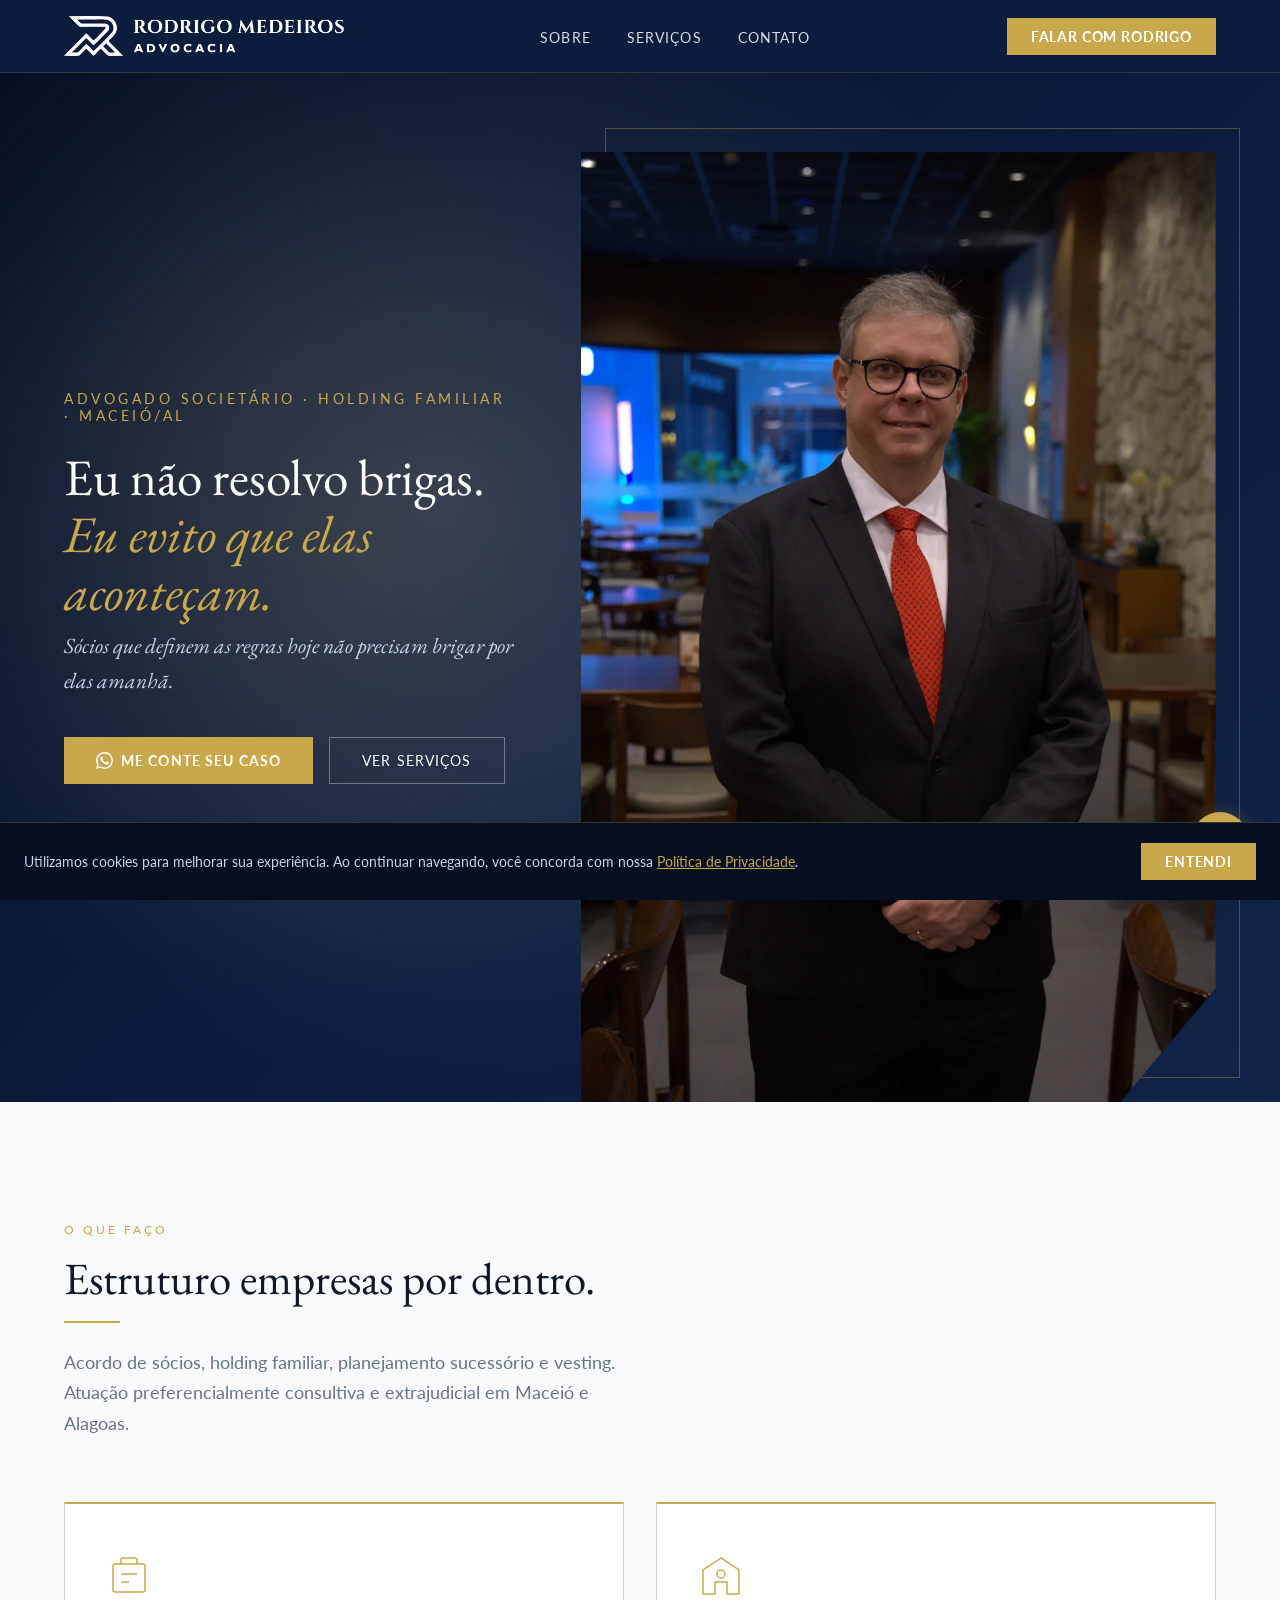
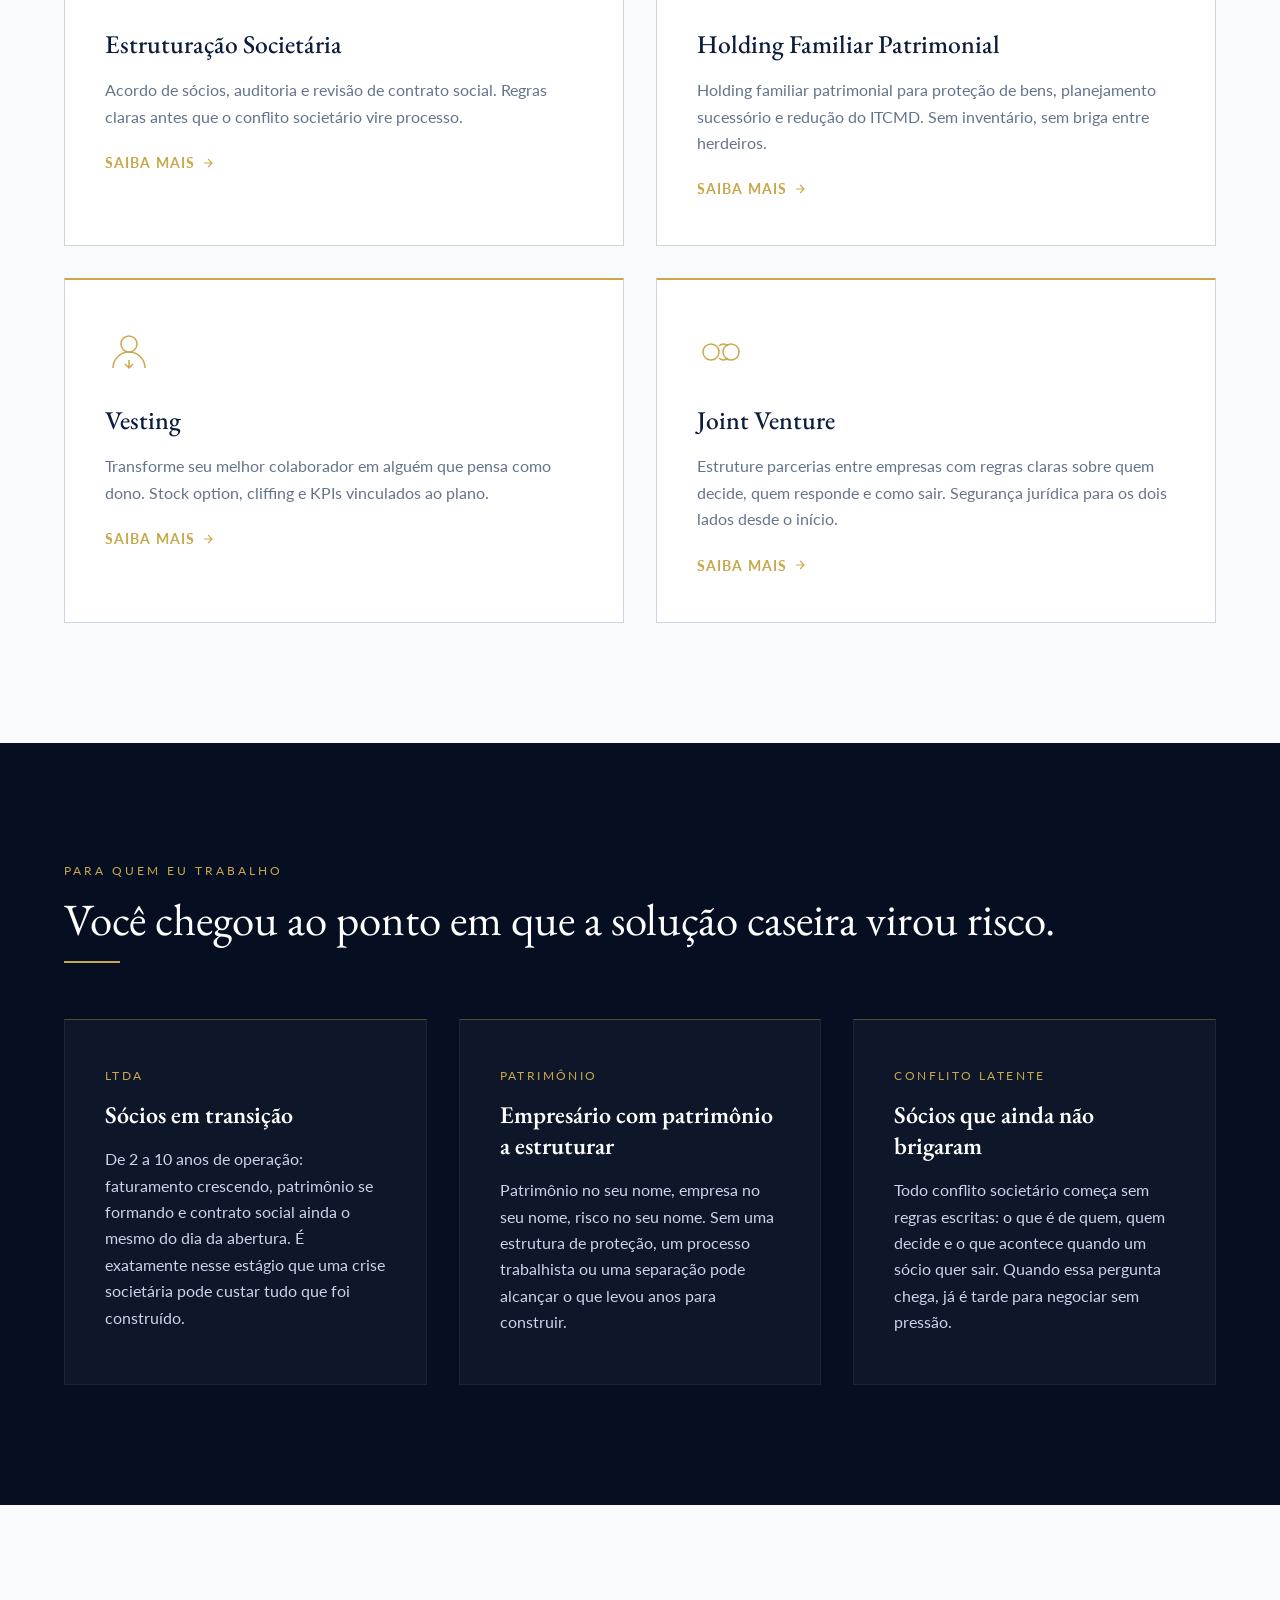
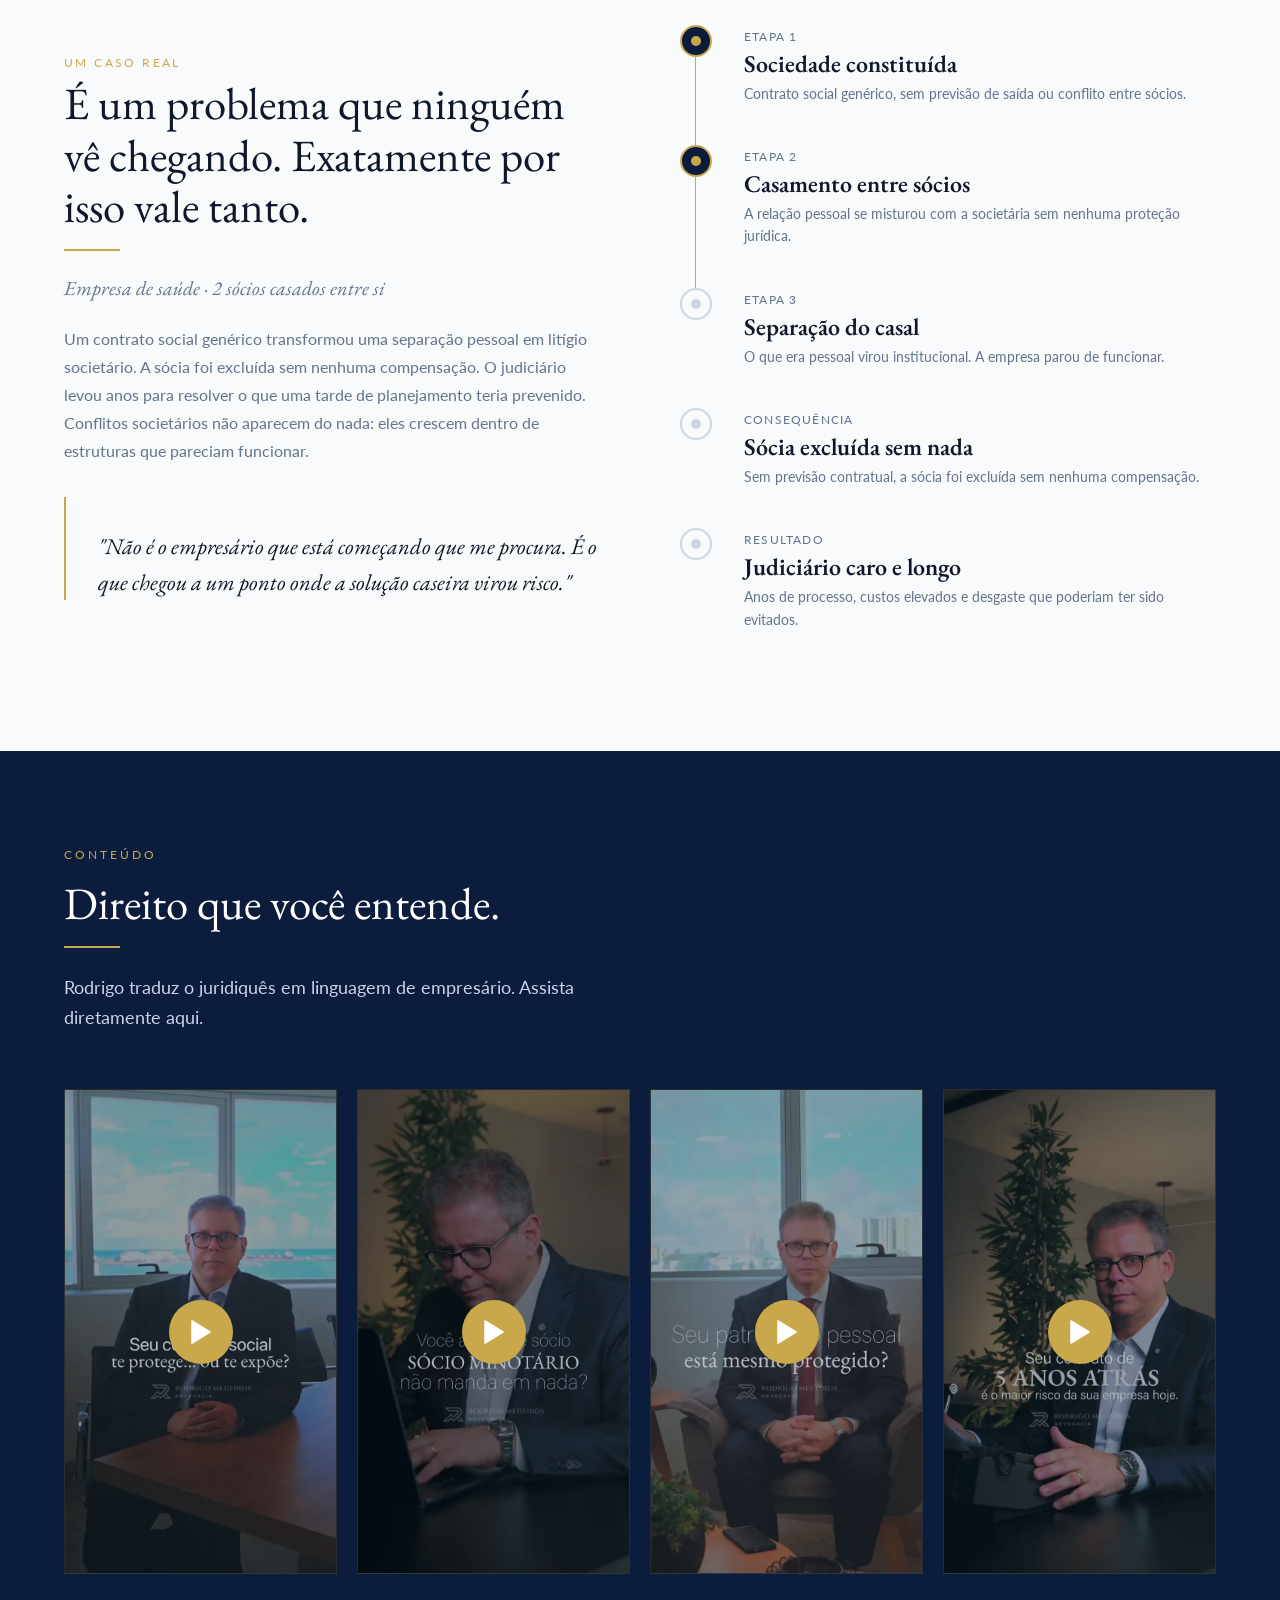
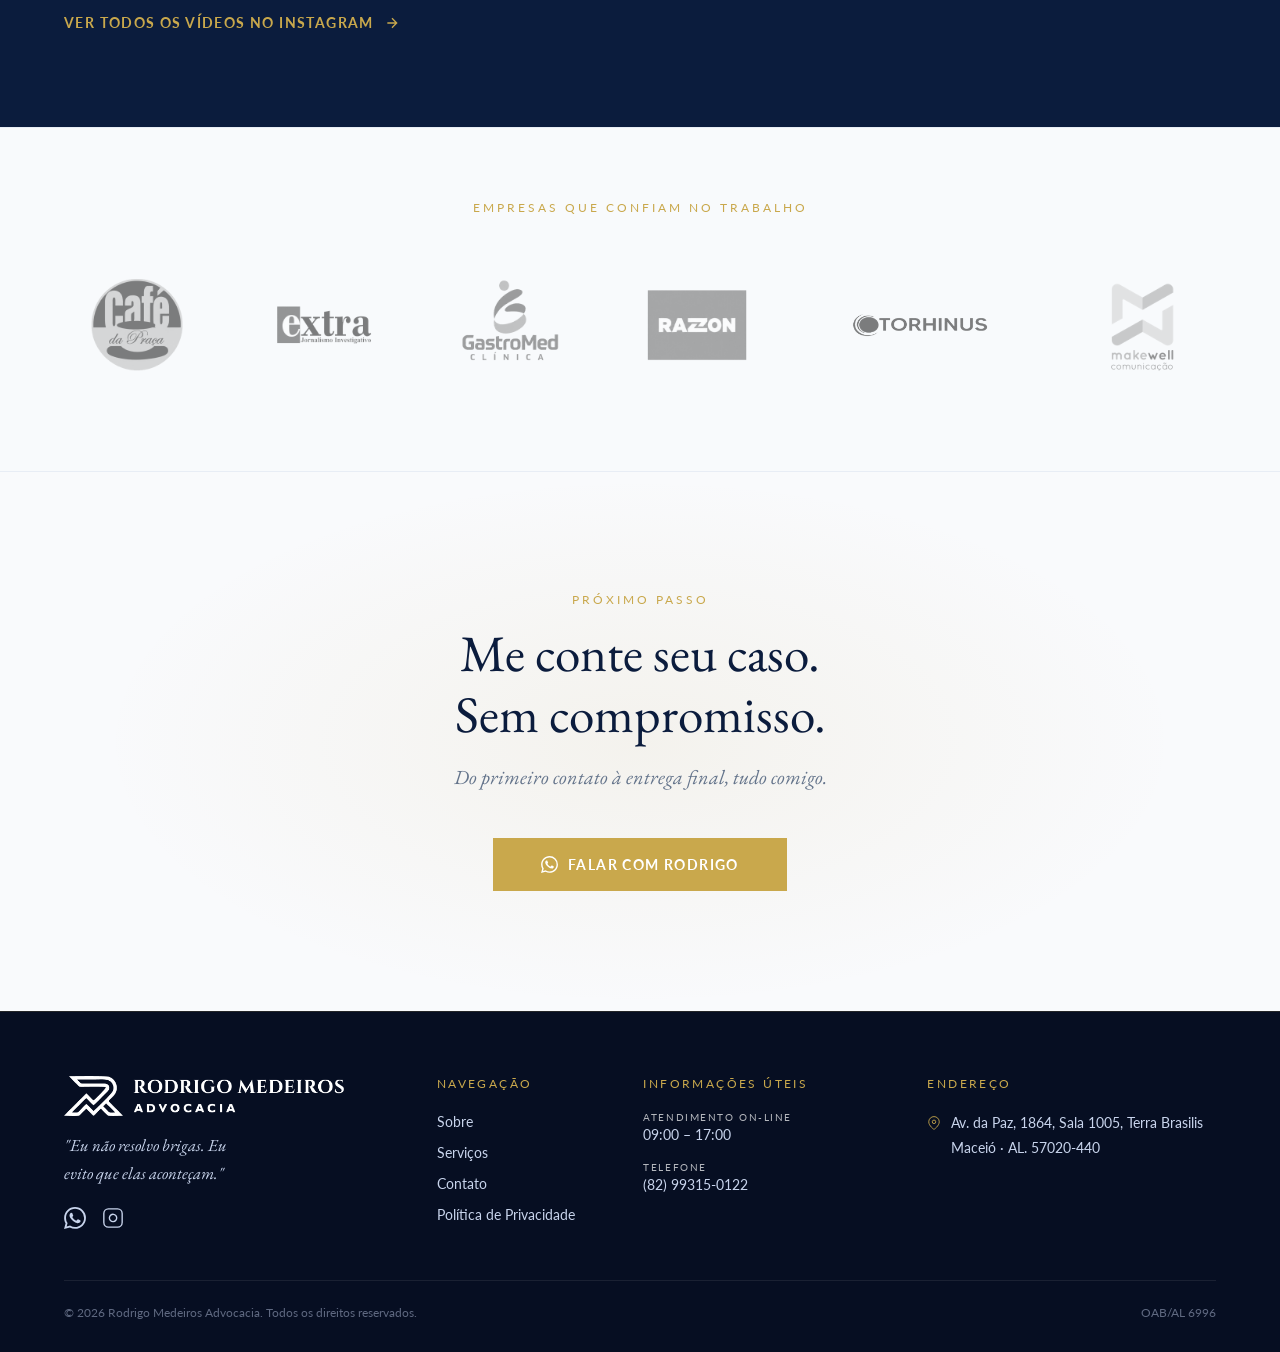
==== index.html @ 79120b99 "Adiciona meta tag de verificação do Google Search Console" ====
<!DOCTYPE html>
<html lang="pt-BR">
<head>
  <meta charset="UTF-8">
  <meta name="viewport" content="width=device-width, initial-scale=1.0">
  <title>Advogado Societário em Maceió/AL | Rodrigo Medeiros Advocacia</title>
  <meta name="description" content="Advogado societário em Maceió/AL. Acordo de sócios, holding familiar, planejamento sucessório e vesting. Consultoria preventiva para empresários em Alagoas.">
  <meta name="robots" content="index, follow">
  <meta name="author" content="Rodrigo Medeiros">
  <meta name="google-site-verification" content="2T8ZJsAFRk5Cs4w8VMLcMFzr03Jj9jlSGX3UqmQpPjI">
  <link rel="canonical" href="https://rmadvocaciaal.com.br/">

  <!-- Open Graph -->
  <meta property="og:type" content="website">
  <meta property="og:url" content="https://rmadvocaciaal.com.br/">
  <meta property="og:title" content="Rodrigo Medeiros Advocacia | Direito Societário e Planejamento Patrimonial">
  <meta property="og:description" content="Consultoria preventiva. Evitar conflito, não resolver conflito. Holding familiar, vesting, auditoria societária. Maceió/AL.">
  <meta property="og:image" content="https://rmadvocaciaal.com.br/assets/imagens/og-rodrigo-medeiros-advocacia.jpg">
  <meta property="og:image:width" content="1200">
  <meta property="og:image:height" content="630">
  <meta name="twitter:card" content="summary_large_image">
  <meta name="twitter:title" content="Advogado Societário em Maceió/AL | Rodrigo Medeiros Advocacia">
  <meta name="twitter:description" content="Advogado societário em Maceió/AL. Acordo de sócios, holding familiar, planejamento sucessório e vesting. Consultoria preventiva para empresários em Alagoas.">
  <meta name="twitter:image" content="https://rmadvocaciaal.com.br/assets/imagens/og-rodrigo-medeiros-advocacia.jpg">

  <!-- Fontes -->
  <link rel="preconnect" href="https://fonts.googleapis.com">
  <link rel="preconnect" href="https://fonts.gstatic.com" crossorigin>
  <link rel="stylesheet" href="https://fonts.googleapis.com/css2?family=EB+Garamond:ital,wght@0,400;0,500;0,600;0,700;1,400;1,500&family=Lato:wght@300;400;700&display=swap">

  <!-- Preload LCP -->
  <link rel="preload" as="image" href="assets/imagens/rodrigo-medeiros-advogado-direito-societario-maceio.webp" fetchpriority="high">

  <!-- Favicon e PWA -->
  <link rel="icon" type="image/png" href="assets/imagens/favicon.png">
  <link rel="apple-touch-icon" href="assets/imagens/apple-touch-icon.png">
  <link rel="manifest" href="manifest.json">
  <meta name="theme-color" content="#0B1C3D">
  <meta name="apple-mobile-web-app-capable" content="yes">

  <!-- CSS -->
  <!-- Google tag (gtag.js) -->
  <script async src="https://www.googletagmanager.com/gtag/js?id=G-XJ2L8GVQXQ"></script>
  <script>
    window.dataLayer = window.dataLayer || [];
    function gtag(){dataLayer.push(arguments);}
    gtag('js', new Date());

    gtag('config', 'G-XJ2L8GVQXQ');
  </script>

  <link rel="stylesheet" href="css/style.css">

  <!-- Schema: VideoObject -->
  <script type="application/ld+json">
  [
    {
      "@context": "https://schema.org",
      "@type": "VideoObject",
      "name": "Seu contrato social te protege ou te expõe?",
      "description": "Rodrigo Medeiros explica como um contrato social mal feito pode deixar sua empresa vulnerável — e como evitar isso com auditoria societária preventiva.",
      "thumbnailUrl": "https://rmadvocaciaal.com.br/assets/videos/contrato-social-protege-ou-expoe-empresa-maceio-thumb.webp",
      "contentUrl": "https://rmadvocaciaal.com.br/assets/videos/contrato-social-protege-ou-expoe-empresa-maceio.mp4",
      "uploadDate": "2025-01-01",
      "author": { "@type": "Person", "name": "Rodrigo Medeiros" }
    },
    {
      "@context": "https://schema.org",
      "@type": "VideoObject",
      "name": "Seu patrimônio pessoal está mesmo protegido?",
      "description": "Como a holding familiar e o planejamento patrimonial separam seus bens pessoais dos riscos do negócio — explicado por Rodrigo Medeiros em Maceió/AL.",
      "thumbnailUrl": "https://rmadvocaciaal.com.br/assets/videos/patrimonio-pessoal-protegido-holding-familiar-maceio-thumb.webp",
      "contentUrl": "https://rmadvocaciaal.com.br/assets/videos/patrimonio-pessoal-protegido-holding-familiar-maceio.mp4",
      "uploadDate": "2025-01-01",
      "author": { "@type": "Person", "name": "Rodrigo Medeiros" }
    },
    {
      "@context": "https://schema.org",
      "@type": "VideoObject",
      "name": "Sócio minoritário não manda em nada?",
      "description": "Rodrigo Medeiros desmistifica os direitos do sócio minoritário e explica quando e como ele pode ter poder de decisão dentro da empresa.",
      "thumbnailUrl": "https://rmadvocaciaal.com.br/assets/videos/socio-minoritario-direitos-poder-decisao-empresa-thumb.webp",
      "contentUrl": "https://rmadvocaciaal.com.br/assets/videos/socio-minoritario-direitos-poder-decisao-empresa.mp4",
      "uploadDate": "2025-01-01",
      "author": { "@type": "Person", "name": "Rodrigo Medeiros" }
    },
    {
      "@context": "https://schema.org",
      "@type": "VideoObject",
      "name": "Seu contrato de 5 anos atrás é o maior risco da sua empresa hoje",
      "description": "Rodrigo Medeiros alerta sobre contratos sociais desatualizados e como um documento de anos atrás pode se tornar a maior vulnerabilidade jurídica da sua empresa.",
      "thumbnailUrl": "https://rmadvocaciaal.com.br/assets/videos/contrato-social-desatualizado-risco-empresa-hoje-thumb.webp",
      "contentUrl": "https://rmadvocaciaal.com.br/assets/videos/contrato-social-desatualizado-risco-empresa-hoje.mp4",
      "uploadDate": "2025-01-01",
      "author": { "@type": "Person", "name": "Rodrigo Medeiros" }
    }
  ]
  </script>

  <!-- Schema.org -->
  <script type="application/ld+json">
  {
    "@context": "https://schema.org",
    "@type": "LegalService",
    "name": "Rodrigo Medeiros Advocacia",
    "description": "Advocacia preventiva em Direito Societário. Estruturação de empresas, Holding Familiar e Vesting em Maceió/AL.",
    "url": "https://rmadvocaciaal.com.br",
    "telephone": "+5582993150122",
    "priceRange": "$$",
    "openingHours": "Mo-Fr 08:00-18:00",
    "areaServed": [
      { "@type": "City", "name": "Maceió" },
      { "@type": "State", "name": "Alagoas" }
    ],
    "address": {
      "@type": "PostalAddress",
      "streetAddress": "Av. da Paz, 1864, Sala 1005",
      "addressLocality": "Maceió",
      "addressRegion": "AL",
      "postalCode": "57020-440",
      "addressCountry": "BR"
    },
    "geo": {
      "@type": "GeoCoordinates",
      "latitude": -9.6658,
      "longitude": -35.7350
    },
    "founder": {
      "@type": "Person",
      "name": "Rodrigo Medeiros",
      "jobTitle": "Advogado Especialista em Direito Societário",
      "hasCredential": {
        "@type": "EducationalOccupationalCredential",
        "credentialCategory": "OAB/AL 6996"
      }
    },
    "sameAs": ["https://www.instagram.com/advogado.rodrigomedeiros/"]
  }
  </script>

  <!-- Schema: FAQPage -->
  <script type="application/ld+json">
  {
    "@context": "https://schema.org",
    "@type": "FAQPage",
    "mainEntity": [
      {
        "@type": "Question",
        "name": "O que é holding familiar e para que serve?",
        "acceptedAnswer": {
          "@type": "Answer",
          "text": "Holding familiar é uma empresa criada para concentrar e proteger o patrimônio da família. Ela separa os bens pessoais dos riscos do negócio, reduz o ITCMD na sucessão e evita brigas de inventário entre herdeiros."
        }
      },
      {
        "@type": "Question",
        "name": "O que é vesting e como funciona?",
        "acceptedAnswer": {
          "@type": "Answer",
          "text": "Vesting é um contrato que permite ao colaborador adquirir cotas da empresa ao longo do tempo, desde que cumpra metas e permaneça por um período mínimo (cliffing). Alinha incentivo financeiro e fidelidade com segurança jurídica para ambos os lados."
        }
      },
      {
        "@type": "Question",
        "name": "Por que meu contrato social precisa de revisão?",
        "acceptedAnswer": {
          "@type": "Answer",
          "text": "Um contrato social desatualizado não prevê regras para situações como saída de sócio, divisão de lucros ou tomada de decisão em crises. Sem essas regras escritas, qualquer conflito pode virar litígio judicial. A auditoria societária identifica essas vulnerabilidades antes que elas causem prejuízo."
        }
      },
      {
        "@type": "Question",
        "name": "Rodrigo Medeiros atende fora de Maceió?",
        "acceptedAnswer": {
          "@type": "Answer",
          "text": "Sim. Embora o escritório esteja localizado em Maceió/AL, o atendimento pode ser feito de forma remota para clientes de todo o estado de Alagoas e demais estados do Brasil."
        }
      }
    ]
  }
  </script>
</head>
<body>

  <a class="skip-link" href="#main-content">Ir para o conteúdo</a>

  <!-- NAV -->
  <nav class="nav" id="nav" role="navigation" aria-label="Navegação principal">
    <div class="container">
      <div class="nav__inner">
        <a href="/" class="nav__logo" aria-label="Rodrigo Medeiros Advocacia — página inicial">
          <img src="assets/imagens/logo-rodrigo-medeiros-advocacia.png" alt="Logo Rodrigo Medeiros Advocacia" width="160" height="40">
        </a>
        <ul class="nav__links" id="nav-links" role="list">
          <li><a href="/sobre/">Sobre</a></li>
          <li><a href="/servicos/">Serviços</a></li>
          <li><a href="/contato/">Contato</a></li>
        </ul>
        <a href="/contato/" class="nav__cta">Falar com Rodrigo</a>
        <button class="nav__toggle" id="nav-toggle" aria-label="Abrir menu" aria-expanded="false" aria-controls="nav-links">
          <span></span><span></span><span></span>
        </button>
      </div>
    </div>
  </nav>

  <!-- HERO -->
  <section class="hero" aria-label="Apresentação">
    <div class="container">
      <div class="hero__inner">
        <div class="hero__content fade-in">
          <p class="hero__eyebrow">Advogado Societário · Holding Familiar · Maceió/AL</p>
          <h1 class="hero__heading">
            Eu não resolvo brigas.<br>
            <em>Eu evito que elas aconteçam.</em>
          </h1>
          <p class="hero__sub">Sócios que definem as regras hoje não precisam brigar por elas amanhã.</p>
          <div class="hero__actions">
            <a href="https://wa.me/5582993150122?text=Ol%C3%A1%2C%20Rodrigo!%20Vi%20seu%20site%20e%20quero%20marcar%20uma%20conversa." class="btn-primary" target="_blank" rel="noopener noreferrer">
              <svg width="17" height="17" viewBox="0 0 24 24" fill="currentColor" aria-hidden="true"><path d="M17.472 14.382c-.297-.149-1.758-.867-2.03-.967-.273-.099-.471-.148-.67.15-.197.297-.767.966-.94 1.164-.173.199-.347.223-.644.075-.297-.15-1.255-.463-2.39-1.475-.883-.788-1.48-1.761-1.653-2.059-.173-.297-.018-.458.13-.606.134-.133.298-.347.446-.52.149-.174.198-.298.298-.497.099-.198.05-.371-.025-.52-.075-.149-.669-1.612-.916-2.207-.242-.579-.487-.5-.669-.51-.173-.008-.371-.01-.57-.01-.198 0-.52.074-.792.372-.272.297-1.04 1.016-1.04 2.479 0 1.462 1.065 2.875 1.213 3.074.149.198 2.096 3.2 5.077 4.487.709.306 1.262.489 1.694.625.712.227 1.36.195 1.871.118.571-.085 1.758-.719 2.006-1.413.248-.694.248-1.289.173-1.413-.074-.124-.272-.198-.57-.347m-5.421 7.403h-.004a9.87 9.87 0 0 1-5.031-1.378l-.361-.214-3.741.982.998-3.648-.235-.374a9.86 9.86 0 0 1-1.51-5.26c.001-5.45 4.436-9.884 9.888-9.884 2.64 0 5.122 1.03 6.988 2.898a9.825 9.825 0 0 1 2.893 6.994c-.003 5.45-4.437 9.884-9.885 9.884m8.413-18.297A11.815 11.815 0 0 0 12.05 0C5.495 0 .16 5.335.157 11.892c0 2.096.547 4.142 1.588 5.945L.057 24l6.305-1.654a11.882 11.882 0 0 0 5.683 1.448h.005c6.554 0 11.89-5.335 11.893-11.893a11.821 11.821 0 0 0-3.48-8.413Z"/></svg>
              Me conte seu caso
            </a>
            <a href="/servicos/" class="btn-outline">Ver serviços</a>
          </div>
        </div>
        <div class="hero__visual" aria-hidden="true">
          <div class="hero__photo-wrap">
            <img
              class="hero__photo"
              src="assets/imagens/rodrigo-medeiros-advogado-direito-societario-maceio.webp"
              alt="Rodrigo Medeiros, advogado especialista em Direito Societário em Maceió"
              width="460" height="613"
              loading="eager" fetchpriority="high"
            >
          </div>
        </div>
      </div>
    </div>
  </section>

  <!-- SERVIÇOS -->
  <section class="services" id="servicos" aria-labelledby="services-heading">
    <div class="container">
      <div class="services__header fade-in">
        <p class="section-eyebrow">O que faço</p>
        <h2 class="section-heading" id="services-heading">Estruturo empresas por dentro.</h2>
        <div class="divider-gold"></div>
        <p style="color: var(--texto-suave); font-size: 1.125rem; max-width: 560px; line-height: 1.7;">
          Acordo de sócios, holding familiar, planejamento sucessório e vesting.<br>
          Atuação preferencialmente consultiva e extrajudicial em Maceió e Alagoas.
        </p>
      </div>
      <div class="services__grid">

        <article class="service-card fade-in">
          <svg class="service-card__icon" viewBox="0 0 48 48" fill="none" stroke="currentColor" stroke-width="1.5" aria-hidden="true">
            <rect x="8" y="12" width="32" height="28" rx="2"/>
            <path d="M16 12V8a2 2 0 0 1 2-2h12a2 2 0 0 1 2 2v4"/>
            <line x1="16" y1="22" x2="32" y2="22"/>
            <line x1="16" y1="30" x2="24" y2="30"/>
          </svg>
          <h3 class="service-card__title">Estruturação Societária</h3>
          <p class="service-card__text">Acordo de sócios, auditoria e revisão de contrato social. Regras claras antes que o conflito societário vire processo.</p>
          <a href="servicos.html#societaria" class="service-card__link">
            Saiba mais
            <svg width="14" height="14" viewBox="0 0 24 24" fill="none" stroke="currentColor" stroke-width="2" aria-hidden="true"><path d="M5 12h14M12 5l7 7-7 7"/></svg>
          </a>
        </article>

        <article class="service-card fade-in">
          <svg class="service-card__icon" viewBox="0 0 48 48" fill="none" stroke="currentColor" stroke-width="1.5" aria-hidden="true">
            <path d="M24 6L6 18v24h12V30h12v12h12V18L24 6z"/>
            <circle cx="24" cy="22" r="4"/>
          </svg>
          <h3 class="service-card__title">Holding Familiar Patrimonial</h3>
          <p class="service-card__text">Holding familiar patrimonial para proteção de bens, planejamento sucessório e redução do ITCMD. Sem inventário, sem briga entre herdeiros.</p>
          <a href="servicos.html#holding" class="service-card__link">
            Saiba mais
            <svg width="14" height="14" viewBox="0 0 24 24" fill="none" stroke="currentColor" stroke-width="2" aria-hidden="true"><path d="M5 12h14M12 5l7 7-7 7"/></svg>
          </a>
        </article>

        <article class="service-card fade-in">
          <svg class="service-card__icon" viewBox="0 0 48 48" fill="none" stroke="currentColor" stroke-width="1.5" aria-hidden="true">
            <circle cx="24" cy="16" r="8"/>
            <path d="M8 40c0-8.837 7.163-16 16-16s16 7.163 16 16"/>
            <path d="M24 32v8M20 36l4 4 4-4"/>
          </svg>
          <h3 class="service-card__title">Vesting</h3>
          <p class="service-card__text">Transforme seu melhor colaborador em alguém que pensa como dono. Stock option, cliffing e KPIs vinculados ao plano.</p>
          <a href="servicos.html#vesting" class="service-card__link">
            Saiba mais
            <svg width="14" height="14" viewBox="0 0 24 24" fill="none" stroke="currentColor" stroke-width="2" aria-hidden="true"><path d="M5 12h14M12 5l7 7-7 7"/></svg>
          </a>
        </article>

        <article class="service-card fade-in">
          <svg class="service-card__icon" viewBox="0 0 48 48" fill="none" stroke="currentColor" stroke-width="1.5" aria-hidden="true">
            <circle cx="14" cy="24" r="8"/>
            <circle cx="34" cy="24" r="8"/>
            <path d="M22 18c1.2-1.2 2.8-2 4.5-2s3.3.8 4.5 2M22 30c1.2 1.2 2.8 2 4.5 2s3.3-.8 4.5-2"/>
          </svg>
          <h3 class="service-card__title">Joint Venture</h3>
          <p class="service-card__text">Estruture parcerias entre empresas com regras claras sobre quem decide, quem responde e como sair. Segurança jurídica para os dois lados desde o início.</p>
          <a href="servicos.html#jointventure" class="service-card__link">
            Saiba mais
            <svg width="14" height="14" viewBox="0 0 24 24" fill="none" stroke="currentColor" stroke-width="2" aria-hidden="true"><path d="M5 12h14M12 5l7 7-7 7"/></svg>
          </a>
        </article>

      </div>
    </div>
  </section>

  <!-- PARA QUEM -->
  <section class="audience" aria-labelledby="audience-heading">
    <div class="container">
      <p class="section-eyebrow fade-in">Para quem eu trabalho</p>
      <h2 class="section-heading fade-in" id="audience-heading">Você chegou ao ponto em que a solução caseira virou risco.</h2>
      <div class="divider-gold fade-in"></div>
      <div class="audience__grid">

        <div class="audience-card fade-in">
          <p class="audience-card__label">Ltda</p>
          <h3 class="audience-card__title">Sócios em transição</h3>
          <p class="audience-card__text">De 2 a 10 anos de operação: faturamento crescendo, patrimônio se formando e contrato social ainda o mesmo do dia da abertura. É exatamente nesse estágio que uma crise societária pode custar tudo que foi construído.</p>
        </div>

        <div class="audience-card fade-in">
          <p class="audience-card__label">Patrimônio</p>
          <h3 class="audience-card__title">Empresário com patrimônio a estruturar</h3>
          <p class="audience-card__text">Patrimônio no seu nome, empresa no seu nome, risco no seu nome. Sem uma estrutura de proteção, um processo trabalhista ou uma separação pode alcançar o que levou anos para construir.</p>
        </div>

        <div class="audience-card fade-in">
          <p class="audience-card__label">Conflito latente</p>
          <h3 class="audience-card__title">Sócios que ainda não brigaram</h3>
          <p class="audience-card__text">Todo conflito societário começa sem regras escritas: o que é de quem, quem decide e o que acontece quando um sócio quer sair. Quando essa pergunta chega, já é tarde para negociar sem pressão.</p>
        </div>

      </div>
    </div>
  </section>

  <!-- CASO REAL -->
  <section class="case" aria-labelledby="case-heading">
    <div class="container">
      <div class="case__inner">
        <div class="case__text-col fade-in">
          <p class="case__label">Um caso real</p>
          <h2 class="section-heading" id="case-heading">É um problema que ninguém vê chegando. Exatamente por isso vale tanto.</h2>
          <div class="divider-gold"></div>
          <p class="case__context">Empresa de saúde · 2 sócios casados entre si</p>
          <p class="case__text">Um contrato social genérico transformou uma separação pessoal em litígio societário. A sócia foi excluída sem nenhuma compensação. O judiciário levou anos para resolver o que uma tarde de planejamento teria prevenido. Conflitos societários não aparecem do nada: eles crescem dentro de estruturas que pareciam funcionar.</p>
          <div class="case__quote">
            <p>"Não é o empresário que está começando que me procura. É o que chegou a um ponto onde a solução caseira virou risco."</p>
          </div>
        </div>

        <div class="timeline fade-in" aria-label="Linha do tempo do caso">
          <div class="timeline__item">
            <div class="timeline__dot"><div class="timeline__dot-inner"></div></div>
            <div class="timeline__content">
              <p class="timeline__step">Etapa 1</p>
              <h3 class="timeline__title">Sociedade constituída</h3>
              <p class="timeline__desc">Contrato social genérico, sem previsão de saída ou conflito entre sócios.</p>
            </div>
          </div>
          <div class="timeline__item">
            <div class="timeline__dot"><div class="timeline__dot-inner"></div></div>
            <div class="timeline__content">
              <p class="timeline__step">Etapa 2</p>
              <h3 class="timeline__title">Casamento entre sócios</h3>
              <p class="timeline__desc">A relação pessoal se misturou com a societária sem nenhuma proteção jurídica.</p>
            </div>
          </div>
          <div class="timeline__item">
            <div class="timeline__dot"><div class="timeline__dot-inner"></div></div>
            <div class="timeline__content">
              <p class="timeline__step">Etapa 3</p>
              <h3 class="timeline__title">Separação do casal</h3>
              <p class="timeline__desc">O que era pessoal virou institucional. A empresa parou de funcionar.</p>
            </div>
          </div>
          <div class="timeline__item danger">
            <div class="timeline__dot"><div class="timeline__dot-inner"></div></div>
            <div class="timeline__content">
              <p class="timeline__step">Consequência</p>
              <h3 class="timeline__title">Sócia excluída sem nada</h3>
              <p class="timeline__desc">Sem previsão contratual, a sócia foi excluída sem nenhuma compensação.</p>
            </div>
          </div>
          <div class="timeline__item danger">
            <div class="timeline__dot"><div class="timeline__dot-inner"></div></div>
            <div class="timeline__content">
              <p class="timeline__step">Resultado</p>
              <h3 class="timeline__title">Judiciário caro e longo</h3>
              <p class="timeline__desc">Anos de processo, custos elevados e desgaste que poderiam ter sido evitados.</p>
            </div>
          </div>
        </div>

      </div>
    </div>
  </section>

  <!-- VÍDEOS INSTAGRAM -->
  <section class="videos" aria-labelledby="videos-heading">
    <div class="container">
      <div class="videos__header fade-in">
        <p class="section-eyebrow">Conteúdo</p>
        <h2 class="section-heading" id="videos-heading">Direito que você entende.</h2>
        <div class="divider-gold"></div>
        <p style="color: var(--texto-azul); font-size: 1.125rem; max-width: 520px; line-height: 1.7;">
          Rodrigo traduz o juridiquês em linguagem de empresário. Assista diretamente aqui.
        </p>
      </div>
      <div class="videos__grid">
        <div class="reel-video">
          <video class="reel-video__el" poster="assets/videos/contrato-social-protege-ou-expoe-empresa-maceio-thumb.webp" preload="none" playsinline>
            <source src="assets/videos/contrato-social-protege-ou-expoe-empresa-maceio.mp4" type="video/mp4">
          </video>
          <div class="reel-video__overlay">
            <button class="reel-video__btn" aria-label="Reproduzir: Seu contrato social te protege ou te expõe?">
              <svg width="22" height="26" viewBox="0 0 22 26" fill="none" aria-hidden="true"><path d="M2 2l18 11L2 24V2z" fill="#fff" stroke="#fff" stroke-width="1.5" stroke-linejoin="round"/></svg>
            </button>
          </div>
        </div>
        <div class="reel-video">
          <video class="reel-video__el" poster="assets/videos/socio-minoritario-direitos-poder-decisao-empresa-thumb.webp" preload="none" playsinline>
            <source src="assets/videos/socio-minoritario-direitos-poder-decisao-empresa.mp4" type="video/mp4">
          </video>
          <div class="reel-video__overlay">
            <button class="reel-video__btn" aria-label="Reproduzir: Sócio minoritário não manda em nada?">
              <svg width="22" height="26" viewBox="0 0 22 26" fill="none" aria-hidden="true"><path d="M2 2l18 11L2 24V2z" fill="#fff" stroke="#fff" stroke-width="1.5" stroke-linejoin="round"/></svg>
            </button>
          </div>
        </div>
        <div class="reel-video">
          <video class="reel-video__el" poster="assets/videos/patrimonio-pessoal-protegido-holding-familiar-maceio-thumb.webp" preload="none" playsinline>
            <source src="assets/videos/patrimonio-pessoal-protegido-holding-familiar-maceio.mp4" type="video/mp4">
          </video>
          <div class="reel-video__overlay">
            <button class="reel-video__btn" aria-label="Reproduzir: Seu patrimônio pessoal está mesmo protegido?">
              <svg width="22" height="26" viewBox="0 0 22 26" fill="none" aria-hidden="true"><path d="M2 2l18 11L2 24V2z" fill="#fff" stroke="#fff" stroke-width="1.5" stroke-linejoin="round"/></svg>
            </button>
          </div>
        </div>
        <div class="reel-video">
          <video class="reel-video__el" poster="assets/videos/contrato-social-desatualizado-risco-empresa-hoje-thumb.webp" preload="none" playsinline>
            <source src="assets/videos/contrato-social-desatualizado-risco-empresa-hoje.mp4" type="video/mp4">
          </video>
          <div class="reel-video__overlay">
            <button class="reel-video__btn" aria-label="Reproduzir: Seu contrato de 5 anos atrás é o maior risco da sua empresa hoje">
              <svg width="22" height="26" viewBox="0 0 22 26" fill="none" aria-hidden="true"><path d="M2 2l18 11L2 24V2z" fill="#fff" stroke="#fff" stroke-width="1.5" stroke-linejoin="round"/></svg>
            </button>
          </div>
        </div>
      </div>
      <a href="https://www.instagram.com/advogado.rodrigomedeiros/" target="_blank" rel="noopener noreferrer" class="videos__instagram-link">
        Ver todos os vídeos no Instagram
        <svg width="16" height="16" viewBox="0 0 24 24" fill="none" stroke="currentColor" stroke-width="2" aria-hidden="true"><path d="M5 12h14M12 5l7 7-7 7"/></svg>
      </a>
    </div>
  </section>

  <!-- EMPRESAS ASSISTIDAS -->
  <section class="clients" aria-label="Empresas assistidas">
    <div class="container">
      <p class="clients__label">Empresas que confiam no trabalho</p>
      <div class="clients__grid fade-in">
        <a href="https://www.instagram.com/cafedapracamaceio/" target="_blank" rel="noopener noreferrer" aria-label="Instagram Café da Praça"><img src="assets/imagens/cliente-cafe-da-praca-logo.webp" alt="Café da Praça — cliente Rodrigo Medeiros Advocacia" width="140" height="60" loading="lazy"></a>
        <a href="https://www.instagram.com/extraalagoas/" target="_blank" rel="noopener noreferrer" aria-label="Instagram Extra Alagoas"><img src="assets/imagens/cliente-extra-jornalismo-logo.webp" alt="Extra Jornalismo — cliente Rodrigo Medeiros Advocacia" width="140" height="60" loading="lazy"></a>
        <a href="https://www.instagram.com/gastromed.maceio/" target="_blank" rel="noopener noreferrer" aria-label="Instagram GastroMed Maceió"><img src="assets/imagens/cliente-gastro-med-clinica-logo.webp" alt="GastroMed Clínica — cliente Rodrigo Medeiros Advocacia" width="140" height="60" loading="lazy"></a>
        <a href="https://www.instagram.com/razzon_estruturas/" target="_blank" rel="noopener noreferrer" aria-label="Instagram Razzon Estruturas"><img src="assets/imagens/cliente-razzon-logo.webp" alt="Razzon — cliente Rodrigo Medeiros Advocacia" width="140" height="60" loading="lazy"></a>
        <a href="https://www.instagram.com/otorhinusal/" target="_blank" rel="noopener noreferrer" aria-label="Instagram Otorhinus"><img src="assets/imagens/cliente-torhinus-logo.webp" alt="Otorhinus — cliente Rodrigo Medeiros Advocacia" width="140" height="60" loading="lazy" class="logo--lg"></a>
        <a href="https://www.instagram.com/makewellcomunicacao/" target="_blank" rel="noopener noreferrer" aria-label="Instagram Makewell Comunicação"><img src="assets/imagens/cliente-makewell-logo.webp" alt="Makewell — cliente Rodrigo Medeiros Advocacia" width="140" height="60" loading="lazy"></a>
      </div>
    </div>
  </section>

  <!-- CTA FINAL -->
  <section class="cta-section cta-section--light" aria-labelledby="cta-heading" style="background: #F9FAFC;">
    <div class="container">
      <p class="cta-section__eyebrow fade-in">Próximo passo</p>
      <h2 class="cta-section__heading fade-in" id="cta-heading">Me conte seu caso.<br>Sem compromisso.</h2>
      <p class="cta-section__sub fade-in">Do primeiro contato à entrega final, tudo comigo.</p>
      <a href="https://wa.me/5582993150122?text=Ol%C3%A1%2C%20Rodrigo!%20Vi%20seu%20site%20e%20quero%20marcar%20uma%20conversa." class="btn-dark fade-in" target="_blank" rel="noopener noreferrer">
        <svg width="17" height="17" viewBox="0 0 24 24" fill="currentColor" aria-hidden="true"><path d="M17.472 14.382c-.297-.149-1.758-.867-2.03-.967-.273-.099-.471-.148-.67.15-.197.297-.767.966-.94 1.164-.173.199-.347.223-.644.075-.297-.15-1.255-.463-2.39-1.475-.883-.788-1.48-1.761-1.653-2.059-.173-.297-.018-.458.13-.606.134-.133.298-.347.446-.52.149-.174.198-.298.298-.497.099-.198.05-.371-.025-.52-.075-.149-.669-1.612-.916-2.207-.242-.579-.487-.5-.669-.51-.173-.008-.371-.01-.57-.01-.198 0-.52.074-.792.372-.272.297-1.04 1.016-1.04 2.479 0 1.462 1.065 2.875 1.213 3.074.149.198 2.096 3.2 5.077 4.487.709.306 1.262.489 1.694.625.712.227 1.36.195 1.871.118.571-.085 1.758-.719 2.006-1.413.248-.694.248-1.289.173-1.413-.074-.124-.272-.198-.57-.347m-5.421 7.403h-.004a9.87 9.87 0 0 1-5.031-1.378l-.361-.214-3.741.982.998-3.648-.235-.374a9.86 9.86 0 0 1-1.51-5.26c.001-5.45 4.436-9.884 9.888-9.884 2.64 0 5.122 1.03 6.988 2.898a9.825 9.825 0 0 1 2.893 6.994c-.003 5.45-4.437 9.884-9.885 9.884m8.413-18.297A11.815 11.815 0 0 0 12.05 0C5.495 0 .16 5.335.157 11.892c0 2.096.547 4.142 1.588 5.945L.057 24l6.305-1.654a11.882 11.882 0 0 0 5.683 1.448h.005c6.554 0 11.89-5.335 11.893-11.893a11.821 11.821 0 0 0-3.48-8.413Z"/></svg>
        Falar com Rodrigo
      </a>
    </div>
  </section>

  <!-- FOOTER -->
  <footer class="footer" role="contentinfo">
    <div class="container">
      <div class="footer__inner">
        <div>
          <a href="/" class="footer__logo">
            <img src="assets/imagens/logo-rodrigo-medeiros-advocacia.png" alt="Rodrigo Medeiros Advocacia" width="140" height="36">
          </a>
          <p class="footer__tagline">"Eu não resolvo brigas. Eu evito que elas aconteçam."</p>
          <div class="footer__social">
            <a href="https://wa.me/5582993150122?text=Ol%C3%A1%2C%20Rodrigo!%20Vi%20seu%20site%20e%20quero%20marcar%20uma%20conversa." target="_blank" rel="noopener noreferrer" aria-label="WhatsApp">
              <svg width="20" height="20" viewBox="0 0 24 24" fill="currentColor" aria-hidden="true"><path d="M17.472 14.382c-.297-.149-1.758-.867-2.03-.967-.273-.099-.471-.148-.67.15-.197.297-.767.966-.94 1.164-.173.199-.347.223-.644.075-.297-.15-1.255-.463-2.39-1.475-.883-.788-1.48-1.761-1.653-2.059-.173-.297-.018-.458.13-.606.134-.133.298-.347.446-.52.149-.174.198-.298.298-.497.099-.198.05-.371-.025-.52-.075-.149-.669-1.612-.916-2.207-.242-.579-.487-.5-.669-.51-.173-.008-.371-.01-.57-.01-.198 0-.52.074-.792.372-.272.297-1.04 1.016-1.04 2.479 0 1.462 1.065 2.875 1.213 3.074.149.198 2.096 3.2 5.077 4.487.709.306 1.262.489 1.694.625.712.227 1.36.195 1.871.118.571-.085 1.758-.719 2.006-1.413.248-.694.248-1.289.173-1.413-.074-.124-.272-.198-.57-.347m-5.421 7.403h-.004a9.87 9.87 0 0 1-5.031-1.378l-.361-.214-3.741.982.998-3.648-.235-.374a9.86 9.86 0 0 1-1.51-5.26c.001-5.45 4.436-9.884 9.888-9.884 2.64 0 5.122 1.03 6.988 2.898a9.825 9.825 0 0 1 2.893 6.994c-.003 5.45-4.437 9.884-9.885 9.884m8.413-18.297A11.815 11.815 0 0 0 12.05 0C5.495 0 .16 5.335.157 11.892c0 2.096.547 4.142 1.588 5.945L.057 24l6.305-1.654a11.882 11.882 0 0 0 5.683 1.448h.005c6.554 0 11.89-5.335 11.893-11.893a11.821 11.821 0 0 0-3.48-8.413Z"/></svg>
            </a>
            <a href="https://www.instagram.com/advogado.rodrigomedeiros/" target="_blank" rel="noopener noreferrer" aria-label="Instagram">
              <svg width="20" height="20" viewBox="0 0 24 24" fill="none" stroke="currentColor" stroke-width="1.5" aria-hidden="true"><rect x="2" y="2" width="20" height="20" rx="5"/><path d="M16 11.37A4 4 0 1 1 12.63 8 4 4 0 0 1 16 11.37z"/><line x1="17.5" y1="6.5" x2="17.51" y2="6.5"/></svg>
            </a>
          </div>
        </div>
        <div>
          <p class="footer__heading">Navegação</p>
          <ul class="footer__links" role="list">
            <li><a href="/sobre/">Sobre</a></li>
            <li><a href="/servicos/">Serviços</a></li>
            <li><a href="/contato/">Contato</a></li>
            <li><a href="/privacidade/">Política de Privacidade</a></li>
          </ul>
        </div>
        <div>
          <p class="footer__heading">Informações úteis</p>
          <div class="footer__info">
            <div class="footer__info-item">
              <span class="footer__info-label">Atendimento on-line</span>
              <span class="footer__info-value">09:00 – 17:00</span>
            </div>
            <div class="footer__info-item">
              <span class="footer__info-label">Telefone</span>
              <a href="tel:+5582993150122" class="footer__info-value">(82) 99315-0122</a>
            </div>
          </div>
        </div>
        <div>
          <p class="footer__heading">Endereço</p>
          <div class="footer__address-wrap">
            <svg class="footer__address-icon" width="14" height="14" viewBox="0 0 24 24" fill="none" stroke="currentColor" stroke-width="1.5" aria-hidden="true"><path d="M21 10c0 7-9 13-9 13S3 17 3 10a9 9 0 0 1 18 0z"/><circle cx="12" cy="10" r="3"/></svg>
            <address class="footer__address">
              Av. da Paz, 1864, Sala 1005, Terra Brasilis<br>
              Maceió · AL. 57020-440
            </address>
          </div>
        </div>
      </div>
      <div class="footer__bottom">
        <p class="footer__copy">© 2026 Rodrigo Medeiros Advocacia. Todos os direitos reservados.</p>
        <p class="footer__oab">OAB/AL 6996</p>
      </div>
    </div>
  </footer>

  <!-- WHATSAPP FLUTUANTE -->
  <a href="https://wa.me/5582993150122?text=Ol%C3%A1%2C%20Rodrigo!%20Vi%20seu%20site%20e%20quero%20marcar%20uma%20conversa." class="whatsapp-float" target="_blank" rel="noopener noreferrer" aria-label="Falar no WhatsApp">
    <svg viewBox="0 0 24 24" aria-hidden="true"><path d="M17.472 14.382c-.297-.149-1.758-.867-2.03-.967-.273-.099-.471-.148-.67.15-.197.297-.767.966-.94 1.164-.173.199-.347.223-.644.075-.297-.15-1.255-.463-2.39-1.475-.883-.788-1.48-1.761-1.653-2.059-.173-.297-.018-.458.13-.606.134-.133.298-.347.446-.52.149-.174.198-.298.298-.497.099-.198.05-.371-.025-.52-.075-.149-.669-1.612-.916-2.207-.242-.579-.487-.5-.669-.51-.173-.008-.371-.01-.57-.01-.198 0-.52.074-.792.372-.272.297-1.04 1.016-1.04 2.479 0 1.462 1.065 2.875 1.213 3.074.149.198 2.096 3.2 5.077 4.487.709.306 1.262.489 1.694.625.712.227 1.36.195 1.871.118.571-.085 1.758-.719 2.006-1.413.248-.694.248-1.289.173-1.413-.074-.124-.272-.198-.57-.347m-5.421 7.403h-.004a9.87 9.87 0 0 1-5.031-1.378l-.361-.214-3.741.982.998-3.648-.235-.374a9.86 9.86 0 0 1-1.51-5.26c.001-5.45 4.436-9.884 9.888-9.884 2.64 0 5.122 1.03 6.988 2.898a9.825 9.825 0 0 1 2.893 6.994c-.003 5.45-4.437 9.884-9.885 9.884m8.413-18.297A11.815 11.815 0 0 0 12.05 0C5.495 0 .16 5.335.157 11.892c0 2.096.547 4.142 1.588 5.945L.057 24l6.305-1.654a11.882 11.882 0 0 0 5.683 1.448h.005c6.554 0 11.89-5.335 11.893-11.893a11.821 11.821 0 0 0-3.48-8.413Z"/></svg>
  </a>

  <!-- COOKIE BANNER -->
  <div class="cookie-banner" id="cookie-banner" role="alert" aria-live="polite">
    <p>Utilizamos cookies para melhorar sua experiência. Ao continuar navegando, você concorda com nossa <a href="/privacidade.html">Política de Privacidade</a>.</p>
    <button class="cookie-btn" id="cookie-accept">Entendi</button>
  </div>

  <!-- Instagram Embed -->


  <!-- JS -->
  <script src="js/main.js" defer></script>
</body>
</html>
---- css/style.css ----
/* =====================================================
   RODRIGO MEDEIROS ADVOCACIA — Design System
   ===================================================== */

/* ── Tokens ── */
:root {
  --azul:        #0B1C3D;
  --azul-escuro: #060E22;
  --dourado:     #C9A84C;
  --dourado-cl:  #E2C462;
  --fundo:       #F8FAFC;
  --branco:      #FFFFFF;
  --texto:       #0F172A;
  --texto-suave: #64748B;
  --borda:       #CBD5E1;
  --texto-azul:  #C8D4EC;

  --f-serif: 'EB Garamond', Georgia, serif;
  --f-sans:  'Lato', system-ui, sans-serif;

  --s1: 0.75rem;
  --s2: 0.875rem;
  --s3: 1rem;
  --s4: 1.25rem;
  --s5: 1.5rem;
  --s6: 2rem;
  --s7: 2.5rem;
  --s8: 3rem;
  --s9: 4rem;

  --radius: 0px;
  --shadow: 0 2px 16px rgba(10,15,40,0.10);
  --trans: 200ms ease;
}

/* ── Reset ── */
*, *::before, *::after { box-sizing: border-box; margin: 0; padding: 0; min-width: 0; }
html {
  scroll-behavior: smooth; font-size: 16px;
  overflow-x: hidden; overscroll-behavior: none; touch-action: pan-y;
  background: var(--azul);
  scroll-padding-top: 72px;
}
html::after {
  content: ''; position: fixed; left: 0; right: 0; bottom: 0; height: 50vh;
  background: var(--azul-escuro); z-index: -1; pointer-events: none;
}
body {
  font-family: var(--f-sans); color: var(--texto); background: var(--fundo);
  overflow-x: clip; overscroll-behavior: none; max-width: 100vw; position: relative;
}
img, video, iframe { display: block; max-width: 100%; height: auto; }
a { color: inherit; text-decoration: none; }
ul { list-style: none; }
button { cursor: pointer; border: none; background: none; font-family: inherit; }

/* ── Skip link (acessibilidade teclado) ── */
.skip-link {
  position: absolute; top: -100%; left: 16px; z-index: 9999;
  background: var(--dourado); color: #fff; padding: 8px 16px;
  border-radius: 0 0 4px 4px; font-family: var(--f-sans); font-size: var(--s2);
  transition: top 0.2s;
}
.skip-link:focus { top: 0; }

/* ── Utilitários ── */
.container { width: 100%; max-width: 1200px; margin: 0 auto; padding: 0 24px; }
.sr-only { position: absolute; width: 1px; height: 1px; overflow: hidden; clip: rect(0,0,0,0); }

.fade-in { opacity: 0; transform: translateY(24px); transition: opacity 0.6s ease, transform 0.6s ease; }
.fade-in.visible { opacity: 1; transform: translateY(0); }

/* ── Animações hero ── */
@keyframes hero-rise {
  from { opacity: 0; transform: translateY(32px); }
  to   { opacity: 1; transform: translateY(0); }
}
@keyframes hero-fade {
  from { opacity: 0; }
  to   { opacity: 1; }
}
@keyframes ken-burns {
  from { transform: scale(1.07); }
  to   { transform: scale(1); }
}

.hero__eyebrow  { animation: hero-rise 0.7s cubic-bezier(0.22,1,0.36,1) 0.2s both; }
.hero__heading  { animation: hero-rise 0.8s cubic-bezier(0.22,1,0.36,1) 0.4s both; }
.hero__sub      { animation: hero-rise 0.8s cubic-bezier(0.22,1,0.36,1) 0.6s both; }
.hero__actions  { animation: hero-rise 0.8s cubic-bezier(0.22,1,0.36,1) 0.8s both; }
.hero__visual   { animation: hero-fade 1s ease 0.3s both; }

/* ── Divisor dourado ── */
.divider-gold {
  width: 56px; height: 2px;
  background: var(--dourado);
  margin: 16px 0 24px;
}
.divider-gold.center { margin: 16px auto 24px; }

/* =====================================================
   NAVEGAÇÃO
   ===================================================== */
.nav {
  position: fixed; top: 0; left: 0; right: 0; z-index: 100;
  background: var(--azul);
  border-bottom: 1px solid rgba(201,168,76,0.2);
  transition: box-shadow var(--trans);
}
.nav.scrolled { box-shadow: 0 4px 24px rgba(10,15,40,0.25); }

.nav__inner {
  display: flex; align-items: center; justify-content: space-between;
  height: 72px;
}

.nav__logo img { height: 40px; width: auto; filter: brightness(0) invert(1); }

.nav__links {
  display: flex; align-items: center; gap: 36px;
}
.nav__links a {
  font-family: var(--f-sans); font-size: var(--s2); font-weight: 400;
  color: rgba(255,255,255,0.85); letter-spacing: 0.08em; text-transform: uppercase;
  transition: color var(--trans);
}
.nav__links a:hover { color: var(--dourado); }

.nav__cta {
  font-family: var(--f-sans); font-size: var(--s2); font-weight: 700;
  color: #fff; background: var(--dourado);
  padding: 10px 24px; border-radius: var(--radius);
  letter-spacing: 0.06em; text-transform: uppercase;
  transition: background var(--trans), transform var(--trans);
}
.nav__cta:hover { background: var(--dourado-cl); transform: translateY(-1px); }

.nav__toggle { display: none; flex-direction: column; gap: 5px; padding: 4px; }
.nav__toggle span { display: block; width: 24px; height: 2px; background: #fff; transition: var(--trans); }

/* =====================================================
   HERO
   ===================================================== */
.hero {
  background:
    linear-gradient(135deg, var(--azul-escuro) 0%, var(--azul) 55%, #112347 100%);
  min-height: clamp(560px, 100vh, 900px);
  min-height: clamp(560px, 100svh, 900px);
  display: flex; align-items: center;
  padding-top: 72px;
  overflow: hidden;
  position: relative;
}

/* Brilho lateral */
.hero::before {
  content: '';
  position: absolute; inset: 0;
  pointer-events: none;
}

/* Luz central */
.hero::after {
  content: '';
  position: absolute; inset: 0;
  background:
    radial-gradient(ellipse 80% 90% at 35% 45%, rgba(255,255,255,0.13) 0%, transparent 60%),
    radial-gradient(ellipse 50% 60% at 28% 50%, rgba(184,150,62,0.12) 0%, transparent 70%);
  pointer-events: none;
}

.hero__inner {
  display: grid;
  grid-template-columns: 1fr 1.4fr;
  gap: 64px;
  align-items: stretch;
  min-height: calc(100vh - 72px);
  padding-top: 80px;
  padding-bottom: 0;
  position: relative; z-index: 1;
}

.hero__content {
  display: flex;
  flex-direction: column;
  justify-content: center;
  padding-bottom: 80px;
}

.hero__eyebrow {
  font-family: var(--f-sans); font-size: var(--s2);
  color: var(--dourado); letter-spacing: 0.25em; text-transform: uppercase;
  margin-bottom: 24px;
}

.hero__heading {
  font-family: var(--f-serif); font-size: clamp(2.2rem, 4vw, 4rem);
  font-weight: 400; line-height: 1.12;
  color: #fff;
  margin-bottom: 8px;
}
.hero__heading em {
  font-style: italic; color: var(--dourado);
}

.hero__sub {
  font-family: var(--f-serif); font-size: clamp(1.1rem, 1.7vw, 1.35rem);
  font-style: italic; font-weight: 400; color: var(--texto-azul);
  margin-bottom: 40px;
  line-height: 1.6;
}

.hero__actions { display: flex; gap: 16px; flex-wrap: wrap; }

.btn-primary {
  display: inline-flex; align-items: center; gap: 8px;
  background: var(--dourado); color: #fff;
  font-family: var(--f-sans); font-size: var(--s2); font-weight: 700;
  letter-spacing: 0.08em; text-transform: uppercase;
  padding: 14px 32px; border-radius: var(--radius);
  transition: background var(--trans), transform var(--trans);
}
.btn-primary:hover { background: var(--dourado-cl); transform: translateY(-2px); }

.btn-outline {
  display: inline-flex; align-items: center; gap: 8px;
  background: transparent; color: #fff;
  font-family: var(--f-sans); font-size: var(--s2); font-weight: 400;
  letter-spacing: 0.08em; text-transform: uppercase;
  padding: 14px 32px; border-radius: var(--radius);
  border: 1px solid rgba(255,255,255,0.35);
  transition: border-color var(--trans), color var(--trans);
}
.btn-outline:hover { border-color: var(--dourado); color: var(--dourado); }

.hero__visual {
  position: relative;
  display: flex;
  align-items: flex-end;
}

.hero__photo-wrap {
  position: relative;
  width: 100%;
  height: 100%;
  min-height: 540px;
}

.hero__photo-wrap::before {
  content: '';
  position: absolute;
  top: -24px; right: -24px;
  width: 100%; height: 100%;
  border: 1px solid rgba(201,168,76,0.35);
  border-radius: 0 var(--radius) 0 0;
  z-index: 0;
  pointer-events: none;
}

.hero__photo {
  width: 100%;
  height: 100%;
  object-fit: cover;
  object-position: top center;
  border-radius: var(--radius) var(--radius) 0 0;
  display: block;
  position: relative; z-index: 1;
  clip-path: polygon(0 0, 100% 0, 100% 88%, 85% 100%, 0 100%);
  animation: ken-burns 8s cubic-bezier(0.25,0.46,0.45,0.94) forwards;
  transform-origin: top center;
}

/* =====================================================
   SERVIÇOS — O QUE FAÇO
   ===================================================== */
.services {
  background: var(--fundo);
  padding: 120px 0;
}

.section-eyebrow {
  font-family: var(--f-sans); font-size: var(--s1);
  color: var(--dourado); letter-spacing: 0.25em; text-transform: uppercase;
  margin-bottom: 16px;
}

.section-heading {
  font-family: var(--f-serif); font-size: clamp(2rem, 3.5vw, 3.25rem);
  font-weight: 400; line-height: 1.15; color: var(--texto);
}

.services__header { margin-bottom: 64px; }

.services__grid {
  display: grid;
  grid-template-columns: repeat(2, 1fr);
  gap: 32px;
}

.service-card {
  background: var(--branco);
  padding: 48px 40px;
  border-top: 2px solid var(--dourado);
  border-bottom: 1px solid var(--borda);
  border-left: 1px solid var(--borda);
  border-right: 1px solid var(--borda);
  transition: transform var(--trans), box-shadow var(--trans), border-top-color var(--trans);
}
.service-card:hover { transform: translateY(-4px); box-shadow: 0 12px 40px rgba(10,15,40,0.10); }

.service-card__icon {
  width: 48px; height: 48px;
  margin-bottom: 24px;
  color: var(--dourado);
}

.service-card__title {
  font-family: var(--f-serif); font-size: clamp(1.25rem, 2vw, 1.6rem); font-weight: 500;
  color: var(--azul); margin-bottom: 16px;
}

.service-card__text {
  font-size: var(--s3); line-height: 1.65;
  color: var(--texto-suave);
}

.service-card__link {
  display: inline-flex; align-items: center; gap: 6px;
  margin-top: 24px;
  font-size: var(--s2); font-weight: 700; letter-spacing: 0.08em;
  color: var(--dourado); text-transform: uppercase;
  transition: gap var(--trans);
}
.service-card__link:hover { gap: 10px; }

/* =====================================================
   PARA QUEM
   ===================================================== */
.audience {
  background: var(--azul-escuro);
  padding: 120px 0;
}

.audience .section-heading { color: #fff; }
.audience .section-eyebrow { color: var(--dourado); }

.audience__grid {
  display: grid;
  grid-template-columns: repeat(3, 1fr);
  gap: 32px;
  margin-top: 56px;
}

.audience-card {
  background: rgba(255,255,255,0.03);
  border-top: 1px solid rgba(184,150,62,0.4);
  border-right: 1px solid rgba(255,255,255,0.06);
  border-bottom: 1px solid rgba(255,255,255,0.06);
  border-left: 1px solid rgba(255,255,255,0.06);
  padding: 48px 40px;
  transition: background var(--trans), border-top-color var(--trans);
}
.audience-card:hover { background: rgba(255,255,255,0.06); border-top-color: rgba(184,150,62,0.8); }

.audience-card__label {
  font-family: var(--f-sans); font-size: var(--s1);
  color: var(--dourado); letter-spacing: 0.2em; text-transform: uppercase;
  margin-bottom: 16px;
}

.audience-card__title {
  font-family: var(--f-serif); font-size: var(--s5); font-weight: 600;
  color: #fff; margin-bottom: 16px;
}

.audience-card__text {
  font-size: var(--s3); line-height: 1.65;
  color: var(--texto-azul);
}

/* =====================================================
   CASO REAL — TIMELINE
   ===================================================== */
.case {
  background: var(--fundo);
  padding: 120px 0;
}

.case__inner {
  display: grid;
  grid-template-columns: 1fr 1fr;
  gap: 80px;
  align-items: center;
}

.case__label {
  font-family: var(--f-sans); font-size: var(--s1);
  color: var(--dourado); letter-spacing: 0.2em; text-transform: uppercase;
  margin-bottom: 8px;
}

.case__context {
  font-family: var(--f-serif); font-style: italic;
  font-size: var(--s4); color: var(--texto-suave);
  margin-bottom: 24px;
}

.case__text {
  font-size: var(--s3); line-height: 1.75; color: var(--texto-suave);
  margin-bottom: 32px;
}

.case__quote {
  background: transparent;
  padding: 32px 0 0 32px;
  border-left: 2px solid var(--dourado);
  margin-top: 8px;
}

.case__quote p {
  font-family: var(--f-serif); font-size: clamp(1.1rem, 2vw, 1.4rem);
  font-weight: 400; font-style: italic; color: var(--texto); line-height: 1.6;
}

.timeline {
  display: flex; flex-direction: column; gap: 0;
  position: relative;
}

.timeline__item {
  display: flex; gap: 32px;
  padding-bottom: 40px;
  position: relative;
  cursor: default;
}

.timeline__item:last-child { padding-bottom: 0; }

/* Linha de cada item até o próximo — exclui o último */
.timeline__item:not(:last-child)::before {
  content: '';
  position: absolute;
  left: 15px; top: 32px; bottom: 0;
  width: 1px; background: var(--dourado);
  transform: scaleY(0);
  transform-origin: top center;
  transition: transform 0.45s cubic-bezier(0.4, 0, 0.2, 1) 0.3s;
}

.timeline__item.active:not(:last-child)::before {
  transform: scaleY(1);
}

.timeline__dot {
  width: 32px; height: 32px; min-width: 32px;
  border-radius: 50%;
  background: var(--fundo);
  border: 2px solid var(--borda);
  display: flex; align-items: center; justify-content: center;
  position: relative; z-index: 1;
  transition: border-color 0.35s ease, background 0.35s ease, transform 0.3s ease;
}

.timeline__dot-inner {
  width: 10px; height: 10px; border-radius: 50%;
  background: var(--borda);
  transition: background 0.35s ease;
}

/* Lit — hover ou active */
.timeline__item:hover .timeline__dot,
.timeline__item.active .timeline__dot {
  border-color: var(--dourado);
  background: var(--azul);
}

.timeline__item:hover .timeline__dot-inner,
.timeline__item.active .timeline__dot-inner {
  background: var(--dourado);
}

/* Scale só no hover */
.timeline__item:hover .timeline__dot { transform: scale(1.15); }

.timeline__content { padding-top: 4px; }

.timeline__step {
  font-family: var(--f-sans); font-size: var(--s1);
  color: var(--texto-suave); letter-spacing: 0.1em; text-transform: uppercase;
  margin-bottom: 4px;
}

.timeline__title {
  font-family: var(--f-serif); font-size: var(--s5); font-weight: 600;
  color: var(--texto); margin-bottom: 4px;
}

.timeline__item.danger .timeline__title { color: var(--texto); }

.timeline__desc {
  font-size: var(--s2); color: var(--texto-suave); line-height: 1.6;
}

/* =====================================================
   EMPRESAS ASSISTIDAS
   ===================================================== */
.clients {
  background: var(--fundo);
  padding: 72px 0;
  border-top: 1px solid #E8EDF5;
  border-bottom: 1px solid #E8EDF5;
}

.clients__label {
  font-family: var(--f-sans); font-size: var(--s1);
  color: var(--dourado); letter-spacing: 0.25em; text-transform: uppercase;
  text-align: center; margin-bottom: 40px;
}

.clients__grid {
  display: flex;
  align-items: center; justify-content: center;
  gap: 40px; flex-wrap: nowrap;
  overflow-x: auto;
  -webkit-overflow-scrolling: touch;
  scrollbar-width: none;
  padding-bottom: 4px;
}
.clients__grid::-webkit-scrollbar { display: none; }

.clients__grid a { display: contents; }
.clients__grid img {
  width: 200px; height: 100px;
  object-fit: contain;
  filter: grayscale(1);
  opacity: 0.5;
  transition: filter var(--trans), opacity var(--trans);
}
.clients__grid a:hover img { filter: none; opacity: 1; }
.clients__grid img.logo--lg { width: 300px; height: 140px; }

/* =====================================================
   VÍDEOS INSTAGRAM
   ===================================================== */
.videos {
  background: var(--azul);
  padding: 96px 0;
}

.videos .section-heading { color: #fff; }
.videos .section-eyebrow { color: var(--dourado); }
.videos .divider-gold { background: var(--dourado); }

.videos__header { margin-bottom: 56px; }

.videos__grid {
  display: grid;
  grid-template-columns: repeat(4, 1fr);
  gap: 20px;
}

.reel-card {
  display: block;
  aspect-ratio: 9 / 16;
  position: relative;
  overflow: hidden;
  background: linear-gradient(160deg, #0d2040 0%, var(--azul-escuro) 100%);
  border: 1px solid rgba(201,168,76,0.18);
  transition: border-color 0.3s ease, transform 0.35s ease;
  cursor: pointer;
}

.reel-card::before {
  content: '';
  position: absolute; inset: 0;
  background: radial-gradient(ellipse 70% 70% at 50% 40%, rgba(201,168,76,0.07) 0%, transparent 70%);
  pointer-events: none;
}

.reel-card:hover {
  border-color: rgba(201,168,76,0.5);
  transform: translateY(-6px);
}

.reel-card__play {
  position: absolute;
  top: 50%; left: 50%;
  transform: translate(-50%, -50%);
  width: 64px; height: 64px;
  background: var(--dourado);
  border-radius: 50%;
  display: flex; align-items: center; justify-content: center;
  transition: transform 0.3s ease, box-shadow 0.3s ease;
  box-shadow: 0 0 0 0 rgba(201,168,76,0);
}

.reel-card:hover .reel-card__play {
  transform: translate(-50%, -50%) scale(1.12);
  box-shadow: 0 0 0 12px rgba(201,168,76,0.15);
}

.reel-card__badge {
  position: absolute;
  top: 16px; right: 16px;
  width: 36px; height: 36px;
  background: rgba(0,0,0,0.35);
  backdrop-filter: blur(6px);
  border-radius: 50%;
  display: flex; align-items: center; justify-content: center;
  border: 1px solid rgba(255,255,255,0.15);
}

.reel-video {
  aspect-ratio: 9 / 16;
  position: relative;
  overflow: hidden;
  background: linear-gradient(160deg, #0d2040 0%, var(--azul-escuro) 100%);
  border: 1px solid rgba(201,168,76,0.18);
  transition: border-color 0.3s ease, transform 0.35s ease;
}
.reel-video:hover { border-color: rgba(201,168,76,0.5); transform: translateY(-6px); }
.reel-video__el { width: 100%; height: 100%; object-fit: cover; display: block; }
.reel-video__overlay {
  position: absolute; inset: 0;
  display: flex; align-items: center; justify-content: center;
  background: rgba(6,14,34,0.25);
  transition: opacity 0.3s ease;
}
.reel-video__overlay.hidden { opacity: 0; pointer-events: none; }
.reel-video__btn {
  width: 64px; height: 64px;
  background: var(--dourado);
  border-radius: 50%; border: none; cursor: pointer;
  display: flex; align-items: center; justify-content: center;
  transition: transform 0.3s ease, box-shadow 0.3s ease;
  box-shadow: 0 0 0 0 rgba(201,168,76,0);
}
.reel-video__btn:hover {
  transform: scale(1.12);
  box-shadow: 0 0 0 12px rgba(201,168,76,0.15);
}

.videos__instagram-link {
  display: inline-flex; align-items: center; gap: 10px;
  margin-top: 40px;
  font-family: var(--f-sans); font-size: var(--s2); font-weight: 700;
  color: var(--dourado); letter-spacing: 0.1em; text-transform: uppercase;
  transition: gap var(--trans);
}
.videos__instagram-link:hover { gap: 14px; }

/* =====================================================
   CTA FINAL
   ===================================================== */
.cta-section {
  background: var(--azul);
  padding: 120px 0;
  text-align: center;
  position: relative; overflow: hidden;
}

.cta-section::before {
  content: '';
  position: absolute; inset: 0;
  background: radial-gradient(ellipse 60% 70% at 50% 50%, rgba(184,150,62,0.08) 0%, transparent 70%);
  pointer-events: none;
}

.cta-section .container { position: relative; z-index: 1; }

.cta-section__eyebrow {
  font-family: var(--f-sans); font-size: var(--s1);
  color: var(--dourado); letter-spacing: 0.25em; text-transform: uppercase;
  margin-bottom: 16px;
}

.cta-section__heading {
  font-family: var(--f-serif); font-size: clamp(2.2rem, 4vw, 3.5rem);
  font-weight: 400; color: #fff;
  line-height: 1.18; margin-bottom: 20px;
}

.cta-section__sub {
  font-size: var(--s4); color: var(--texto-azul);
  margin-bottom: 48px;
  font-style: italic; font-family: var(--f-serif);
}

.cta-section--light .cta-section__heading { color: var(--azul); }
.cta-section--light .cta-section__sub { color: var(--texto-suave); }

.btn-dark {
  display: inline-flex; align-items: center; gap: 10px;
  background: var(--dourado); color: #fff;
  font-family: var(--f-sans); font-size: var(--s2); font-weight: 700;
  letter-spacing: 0.1em; text-transform: uppercase;
  padding: 18px 48px;
  transition: background var(--trans), transform var(--trans);
}
.btn-dark:hover { background: var(--dourado-cl); transform: translateY(-2px); }

/* =====================================================
   FOOTER
   ===================================================== */
.footer {
  background: var(--azul-escuro);
  padding: 64px 0 32px;
  border-top: 1px solid rgba(201,168,76,0.15);
}

.footer__inner {
  display: grid;
  grid-template-columns: 1.5fr 0.75fr 1.1fr 1.3fr;
  gap: 40px;
  margin-bottom: 48px;
}

.footer__info { display: flex; flex-direction: column; gap: 18px; }
.footer__info-item { display: flex; flex-direction: column; gap: 3px; }
.footer__info-label {
  font-family: var(--f-sans); font-size: 0.65rem;
  color: rgba(255,255,255,0.7); letter-spacing: 0.15em; text-transform: uppercase;
}
.footer__info-value { font-size: var(--s2); color: var(--texto-azul); transition: color var(--trans); }
a.footer__info-value:hover { color: var(--dourado); }
.footer__social { display: flex; gap: 16px; margin-top: 20px; }
.footer__social a { color: var(--texto-azul); transition: color var(--trans); }
.footer__social a:hover { color: var(--dourado); }
.footer__social svg { width: 22px; height: 22px; }
.footer__address-wrap { display: flex; gap: 10px; align-items: flex-start; }
.footer__address-icon { color: var(--dourado); flex-shrink: 0; margin-top: 5px; }
.footer__address { font-style: normal; font-size: var(--s2); color: var(--texto-azul); line-height: 1.75; }

.footer__logo {
  display: block;
  line-height: 0;
  margin-bottom: 16px;
}

.footer__logo img { height: 40px; width: auto; filter: brightness(0) invert(1); }

.footer__tagline {
  font-family: var(--f-serif); font-style: italic; font-weight: 300;
  font-size: 1.05rem; color: var(--texto-azul);
  line-height: 1.65; max-width: 260px; text-wrap: balance;
}

.footer__heading {
  font-family: var(--f-sans); font-size: var(--s1);
  color: var(--dourado); letter-spacing: 0.2em; text-transform: uppercase;
  margin-bottom: 20px;
}

.footer__links { display: flex; flex-direction: column; gap: 12px; }
.footer__links a {
  font-size: var(--s2); color: var(--texto-azul);
  transition: color var(--trans);
}
.footer__links a:hover { color: var(--dourado); }

.footer__contact { display: flex; flex-direction: column; gap: 12px; }
.footer__contact a {
  font-size: var(--s2); color: var(--texto-azul);
  display: flex; align-items: center; gap: 8px;
  transition: color var(--trans);
}
.footer__contact a:hover { color: var(--dourado); }

.footer__bottom {
  border-top: 1px solid rgba(255,255,255,0.08);
  padding-top: 24px;
  display: flex; align-items: center; justify-content: space-between;
}

.footer__copy {
  font-size: var(--s1); color: rgba(184,196,224,0.5);
}

.footer__oab {
  font-size: var(--s1); color: rgba(184,196,224,0.5);
}

/* =====================================================
   WHATSAPP FLUTUANTE
   ===================================================== */
.whatsapp-float {
  position: fixed; bottom: 32px; right: 32px; z-index: 200;
  width: 56px; height: 56px;
  background: var(--dourado);
  border-radius: 50%;
  display: flex; align-items: center; justify-content: center;
  box-shadow: 0 4px 20px rgba(201,168,76,0.4);
  transition: transform var(--trans), box-shadow var(--trans), background var(--trans);
}
.whatsapp-float:hover { background: var(--dourado-cl); transform: scale(1.1); box-shadow: 0 8px 32px rgba(201,168,76,0.5); }
.whatsapp-float svg { width: 28px; height: 28px; fill: #fff; }

/* =====================================================
   COOKIE BANNER
   ===================================================== */
.cookie-banner {
  position: fixed; bottom: 0; left: 0; right: 0; z-index: 300;
  background: var(--azul-escuro);
  border-top: 1px solid rgba(201,168,76,0.25);
  padding: 20px 24px;
  padding-bottom: max(20px, env(safe-area-inset-bottom));
  display: none; align-items: center; justify-content: space-between;
  gap: 24px; flex-wrap: wrap;
  transform: translateY(100%);
  transition: transform 0.4s ease;
}
.cookie-banner.show {
  display: flex;
  transform: translateY(0);
}

.cookie-banner p {
  font-size: var(--s2); color: var(--texto-azul);
  flex: 1; min-width: 240px;
}
.cookie-banner a { color: var(--dourado); text-decoration: underline; }

.cookie-btn {
  background: var(--dourado); color: #fff;
  font-family: var(--f-sans); font-size: var(--s2); font-weight: 700;
  padding: 10px 24px; border-radius: var(--radius);
  letter-spacing: 0.06em; text-transform: uppercase;
  transition: background var(--trans);
}
.cookie-btn:hover { background: var(--dourado-cl); }

/* =====================================================
   PÁGINAS INTERNAS — hero compacto
   ===================================================== */
.page-hero {
  background: linear-gradient(135deg, #0D2147 0%, #152E5C 60%, #0F2548 100%);
  padding: 140px 0 80px;
  text-align: center;
  position: relative;
  overflow: hidden;
}

.page-hero::before {
  content: '';
  position: absolute; inset: 0;
  pointer-events: none;
}

.page-hero::after {
  content: '';
  position: absolute; inset: 0;
  background: radial-gradient(ellipse 60% 80% at 50% 60%, rgba(201,168,76,0.07) 0%, transparent 70%);
  pointer-events: none;
}

.page-hero .container { position: relative; z-index: 1; }

.page-hero__eyebrow {
  font-family: var(--f-sans); font-size: var(--s1);
  color: var(--dourado); letter-spacing: 0.2em; text-transform: uppercase;
  margin-bottom: 16px;
}

.page-hero__heading {
  font-family: var(--f-serif); font-size: clamp(2rem, 4vw, 3.5rem);
  font-weight: 400; color: #fff; line-height: 1.2;
}

.page-hero__sub {
  font-family: var(--f-serif); font-style: italic;
  font-size: var(--s5); color: var(--texto-azul);
  margin-top: 16px;
}

/* =====================================================
   SOBRE
   ===================================================== */
.about-bio {
  background: var(--fundo);
  padding: 96px 0;
}

.about-bio__inner {
  display: grid;
  grid-template-columns: 1fr 1fr;
  gap: 80px; align-items: center;
}

.about-bio__photo {
  width: 100%; border-radius: var(--radius);
  object-fit: cover; aspect-ratio: 3/4;
  object-position: top;
  box-shadow: var(--shadow);
}

.about-bio__text {
  font-size: var(--s3); line-height: 1.8; color: var(--texto-suave);
  margin-bottom: 20px;
}

.about-values {
  background: var(--azul-escuro); padding: 96px 0;
}
.about-values .section-heading { color: #fff; }

.values-grid {
  display: grid; grid-template-columns: repeat(3, 1fr);
  gap: 32px; margin-top: 56px;
}

.value-item {
  padding: 40px 32px;
  background: rgba(255,255,255,0.03);
  border-top: 2px solid rgba(184,150,62,0.6);
  border-right: 1px solid rgba(255,255,255,0.06);
  border-bottom: 1px solid rgba(255,255,255,0.06);
  border-left: 1px solid rgba(255,255,255,0.06);
  transition: background var(--trans), border-top-color var(--trans);
}
.value-item:hover {
  background: rgba(255,255,255,0.06);
  border-top-color: rgba(184,150,62,0.9);
}

.value-item__title {
  font-family: var(--f-serif); font-size: var(--s5); font-weight: 600;
  color: #fff; margin-bottom: 12px;
}

.value-item__text {
  font-size: var(--s3); line-height: 1.65; color: var(--texto-azul);
}

/* =====================================================
   CONTATO
   ===================================================== */
.contact-section {
  background: var(--fundo); padding: 96px 0;
}

.contact-section__inner {
  display: grid; grid-template-columns: 1fr 1fr;
  gap: 80px; align-items: start;
}

.contact-info__item {
  display: flex; gap: 16px; margin-bottom: 32px;
}

.contact-info__icon {
  width: 44px; height: 44px; min-width: 44px;
  background: var(--azul); border-radius: var(--radius);
  display: flex; align-items: center; justify-content: center;
  color: var(--dourado);
}

.contact-info__label {
  font-family: var(--f-sans); font-size: var(--s1);
  color: var(--texto-suave); letter-spacing: 0.1em; text-transform: uppercase;
  margin-bottom: 4px;
}

.contact-info__value {
  font-size: var(--s3); color: var(--texto); font-weight: 400;
}

.contact-form { display: flex; flex-direction: column; gap: 20px; }

.form-group { display: flex; flex-direction: column; gap: 6px; }

.form-group label {
  font-family: var(--f-sans); font-size: var(--s2); font-weight: 700;
  color: var(--texto); letter-spacing: 0.04em;
}

.form-group input,
.form-group textarea,
.form-group select {
  padding: 14px 16px;
  border: 1px solid var(--borda);
  border-radius: var(--radius);
  font-family: var(--f-sans); font-size: var(--s3);
  color: var(--texto); background: var(--branco);
  transition: border-color var(--trans), box-shadow var(--trans);
  width: 100%;
}

.form-group input:focus,
.form-group textarea:focus,
.form-group select:focus {
  outline: none;
  border-color: var(--azul);
  box-shadow: 0 0 0 3px rgba(26,35,126,0.1);
}

.form-group textarea { min-height: 140px; resize: vertical; }

.form-submit {
  background: var(--dourado); color: #fff;
  font-family: var(--f-sans); font-size: var(--s2); font-weight: 700;
  letter-spacing: 0.08em; text-transform: uppercase;
  padding: 16px 32px; border-radius: var(--radius);
  transition: background var(--trans), transform var(--trans);
  border: none; cursor: pointer; width: 100%;
}
.form-submit:hover { background: var(--dourado-cl); transform: translateY(-2px); }
.form-submit:disabled { opacity: 0.6; cursor: not-allowed; transform: none; }

.contact-grid { display: grid; grid-template-columns: 1fr 1fr; gap: 80px; align-items: start; }
.contact-form-wrap { }
.contact-info__items { display: flex; flex-direction: column; }
.contact-form__intro { font-size: var(--s3); color: var(--texto-suave); margin-bottom: 8px; }
.contact-map { margin-top: 32px; border-radius: var(--radius); overflow: hidden; }

.form-label {
  font-family: var(--f-sans); font-size: var(--s2); font-weight: 700;
  color: var(--texto); letter-spacing: 0.04em;
}
.form-input {
  padding: 14px 16px;
  border: 1px solid var(--borda);
  border-radius: var(--radius);
  font-family: var(--f-sans); font-size: var(--s3);
  color: var(--texto); background: var(--branco);
  transition: border-color var(--trans), box-shadow var(--trans);
  width: 100%;
}
.form-input:focus {
  outline: none;
  border-color: var(--azul);
  box-shadow: 0 0 0 3px rgba(26,35,126,0.1);
}
.form-select { appearance: none; background-image: url("data:image/svg+xml,%3Csvg xmlns='http://www.w3.org/2000/svg' width='16' height='16' viewBox='0 0 24 24' fill='none' stroke='%23666' stroke-width='2'%3E%3Cpolyline points='6 9 12 15 18 9'/%3E%3C/svg%3E"); background-repeat: no-repeat; background-position: right 14px center; padding-right: 40px; }
.form-textarea { min-height: 140px; resize: vertical; }
.form-error { font-size: 0.8rem; color: #C0392B; min-height: 18px; }
.form-success {
  display: flex; flex-direction: column; align-items: center;
  text-align: center; gap: 0;
  padding: 40px 24px; border-radius: var(--radius);
  background: var(--fundo); border: 1px solid var(--borda);
}

.map-section { background: var(--branco); padding: 0; }
.map-section iframe { display: block; width: 100%; height: 400px; border: 0; }

/* =====================================================
   SERVIÇOS — página interna
   ===================================================== */
.service-detail {
  background: var(--fundo); padding: 96px 0;
}

.service-block {
  display: grid; grid-template-columns: 1fr 1fr;
  gap: 80px; align-items: center;
  margin-bottom: 96px;
  scroll-margin-top: 96px;
}
.service-block:last-child { margin-bottom: 0; }
.service-block.reverse { direction: rtl; }
.service-block.reverse > * { direction: ltr; }

.service-block__img {
  width: 100%; border-radius: var(--radius);
  aspect-ratio: 4/3; object-fit: cover;
  box-shadow: var(--shadow);
}

.service-block__list {
  display: flex; flex-direction: column; gap: 16px;
  margin: 24px 0;
}

.service-block__list li {
  display: flex; gap: 12px; align-items: flex-start;
  font-size: var(--s3); color: var(--texto-suave); line-height: 1.6;
}

.service-block__list li::before {
  content: '';
  width: 6px; height: 6px; min-width: 6px;
  background: var(--dourado);
  border-radius: 50%; margin-top: 8px;
}

/* =====================================================
   RESPONSIVO
   ===================================================== */
@media (max-width: 1024px) {
  .hero__inner { gap: 40px; }
  .services__grid { grid-template-columns: 1fr 1fr; }
  .audience__grid { grid-template-columns: 1fr 1fr; }
  .videos__grid { grid-template-columns: 1fr 1fr; }
  .footer__inner { grid-template-columns: 1fr 1fr; }
}

@media (max-width: 768px) {
  .nav__links { display: none; flex-direction: column; gap: 0; }
  .nav__links.open {
    display: flex;
    position: absolute; top: 72px; left: 0; right: 0;
    background: var(--azul);
    border-top: 1px solid rgba(201,168,76,0.15);
    padding: 16px 0;
  }
  .nav__links.open a {
    padding: 16px 24px; width: 100%;
    min-height: 52px; display: flex; align-items: center;
    border-bottom: 1px solid rgba(255,255,255,0.1);
  }
  .nav__cta { display: none; }
  .nav__toggle { display: flex; }
  .nav__logo img { height: 30px; }

  /* Hero: foto abaixo do conteúdo */
  .hero { min-height: auto; padding: 96px 0 0; align-items: flex-start; }
  .hero__inner { grid-template-columns: 1fr; gap: 0; min-height: auto; padding-top: 32px; padding-bottom: 0; }
  .hero__content { padding-bottom: 24px; }
  .hero__heading { font-size: 2rem; }
  .hero__visual { display: flex; order: 2; }
  .hero__photo-wrap { min-height: 480px; height: 480px; }
  .hero__photo-wrap::before { display: none; }
  .hero__photo { clip-path: none; border-radius: var(--radius) var(--radius) 0 0; object-position: 50% 25%; }

  /* Seções — padding compacto */
  .services, .audience, .case, .cta-section { padding: 64px 0; }
  .videos, .about-bio, .about-values, .contact-section { padding: 64px 0; }
  .clients { padding: 48px 0; }
  .page-hero { padding: 100px 0 64px; }

  .services__grid { grid-template-columns: 1fr; }
  .audience__grid { grid-template-columns: 1fr; }
  .case__inner { grid-template-columns: 1fr; gap: 32px; }
  .about-bio__inner { grid-template-columns: 1fr; }
  .contact-section__inner { grid-template-columns: 1fr; }
  .contact-grid { grid-template-columns: 1fr; }
  .service-block { grid-template-columns: 1fr; }
  .service-block.reverse { direction: ltr; }
  .values-grid { grid-template-columns: 1fr; }
  .videos__grid { grid-template-columns: 1fr; }
  .footer__inner { grid-template-columns: 1fr; gap: 32px; }
  .footer__bottom { flex-direction: column; gap: 8px; text-align: center; }

  .clients__grid { gap: 24px; }
  .whatsapp-float { bottom: 20px; right: 20px; }

  /* Animações horizontais viram verticais (evita overflow-x) */
  .fade-left, .fade-right { transform: translate3d(0, 30px, 0); }
  .fade-left.visible, .fade-right.visible { transform: translate3d(0, 0, 0); }
}

@media (max-width: 600px) {
  .hero__heading { font-size: 1.75rem; }
  .section-heading { font-size: 1.6rem; }
  .page-hero__heading { font-size: 2rem; }
  .cta-section__heading { font-size: 1.8rem; }
  .audience__grid { grid-template-columns: 1fr; }
  .case__quote { font-size: 1.1rem; }
  .contact-section__inner { padding: 0; }
}

@media (max-width: 480px) {
  .container { padding: 0 16px; }
  .hero { padding: 88px 0 0; }
  .hero__photo-wrap { min-height: 400px; height: 400px; }
  .services, .audience, .case, .cta-section,
  .videos, .about-bio, .about-values, .contact-section { padding: 56px 0; }
  .clients { padding: 40px 0; }
  .btn-primary, .btn-outline, .btn-dark { padding: 12px 20px; font-size: var(--s2); }
  .footer__address { font-size: var(--s2); }
  .clients__grid img { width: 120px; height: 56px; }
}

/* ── Reduced motion ── */
@media (prefers-reduced-motion: reduce) {
  .fade-in { opacity: 1; transform: none; transition: none; }
  .hero__eyebrow, .hero__heading, .hero__sub, .hero__actions, .hero__visual { animation: none; opacity: 1; transform: none; }
  .hero__photo { animation: none; }
  * { transition-duration: 0.01ms !important; }
}
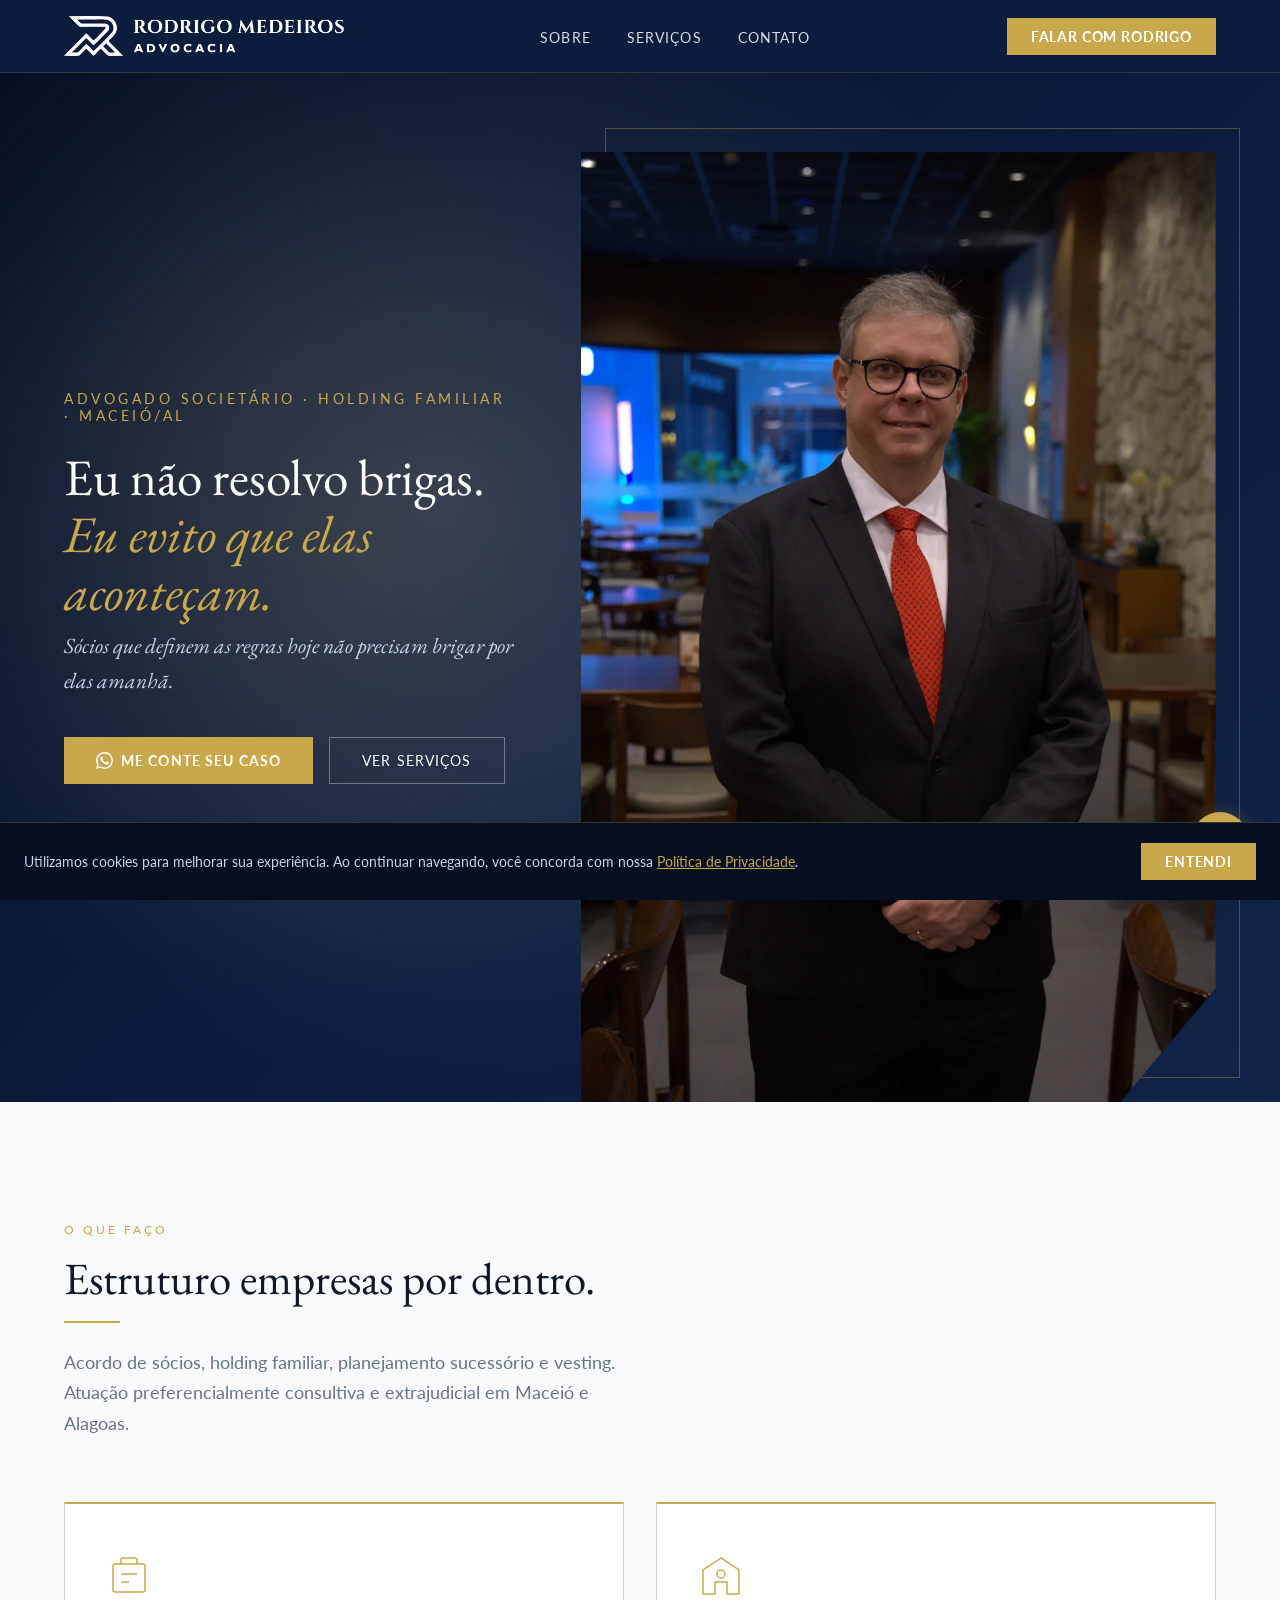
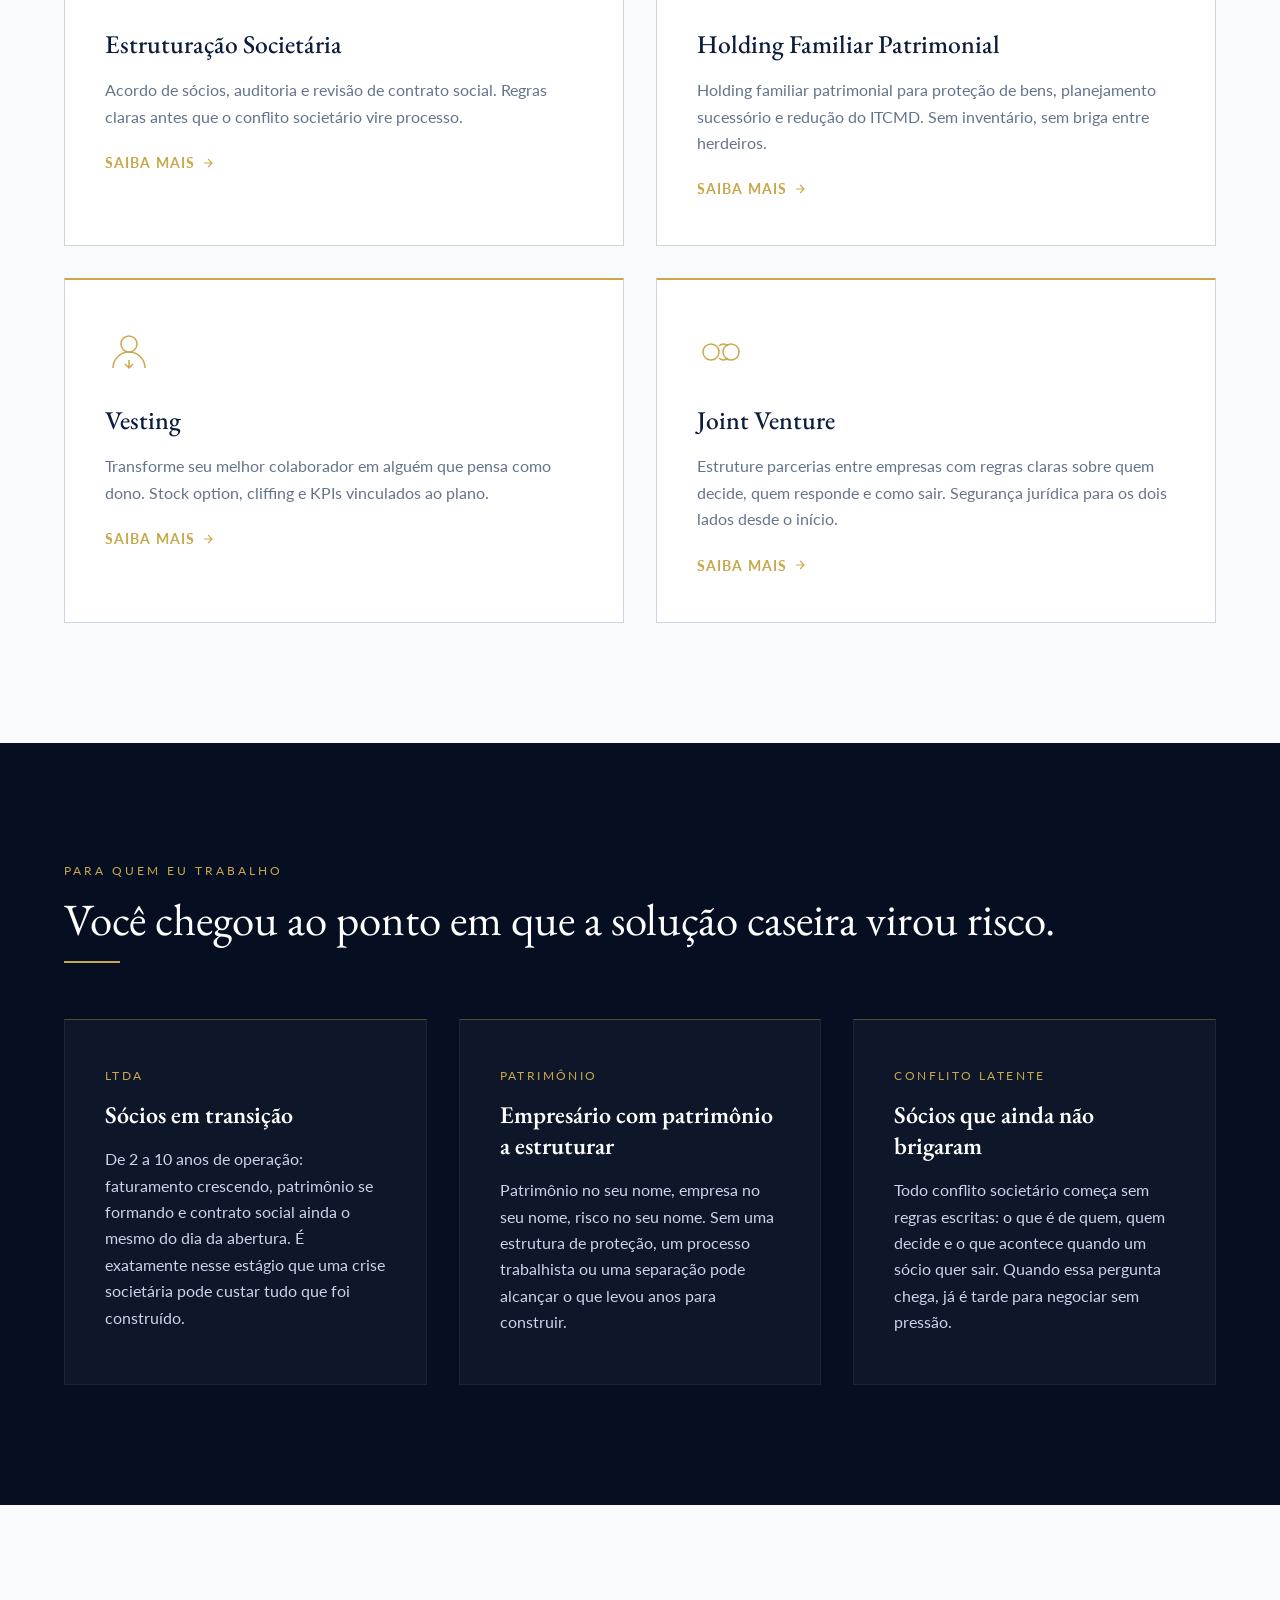
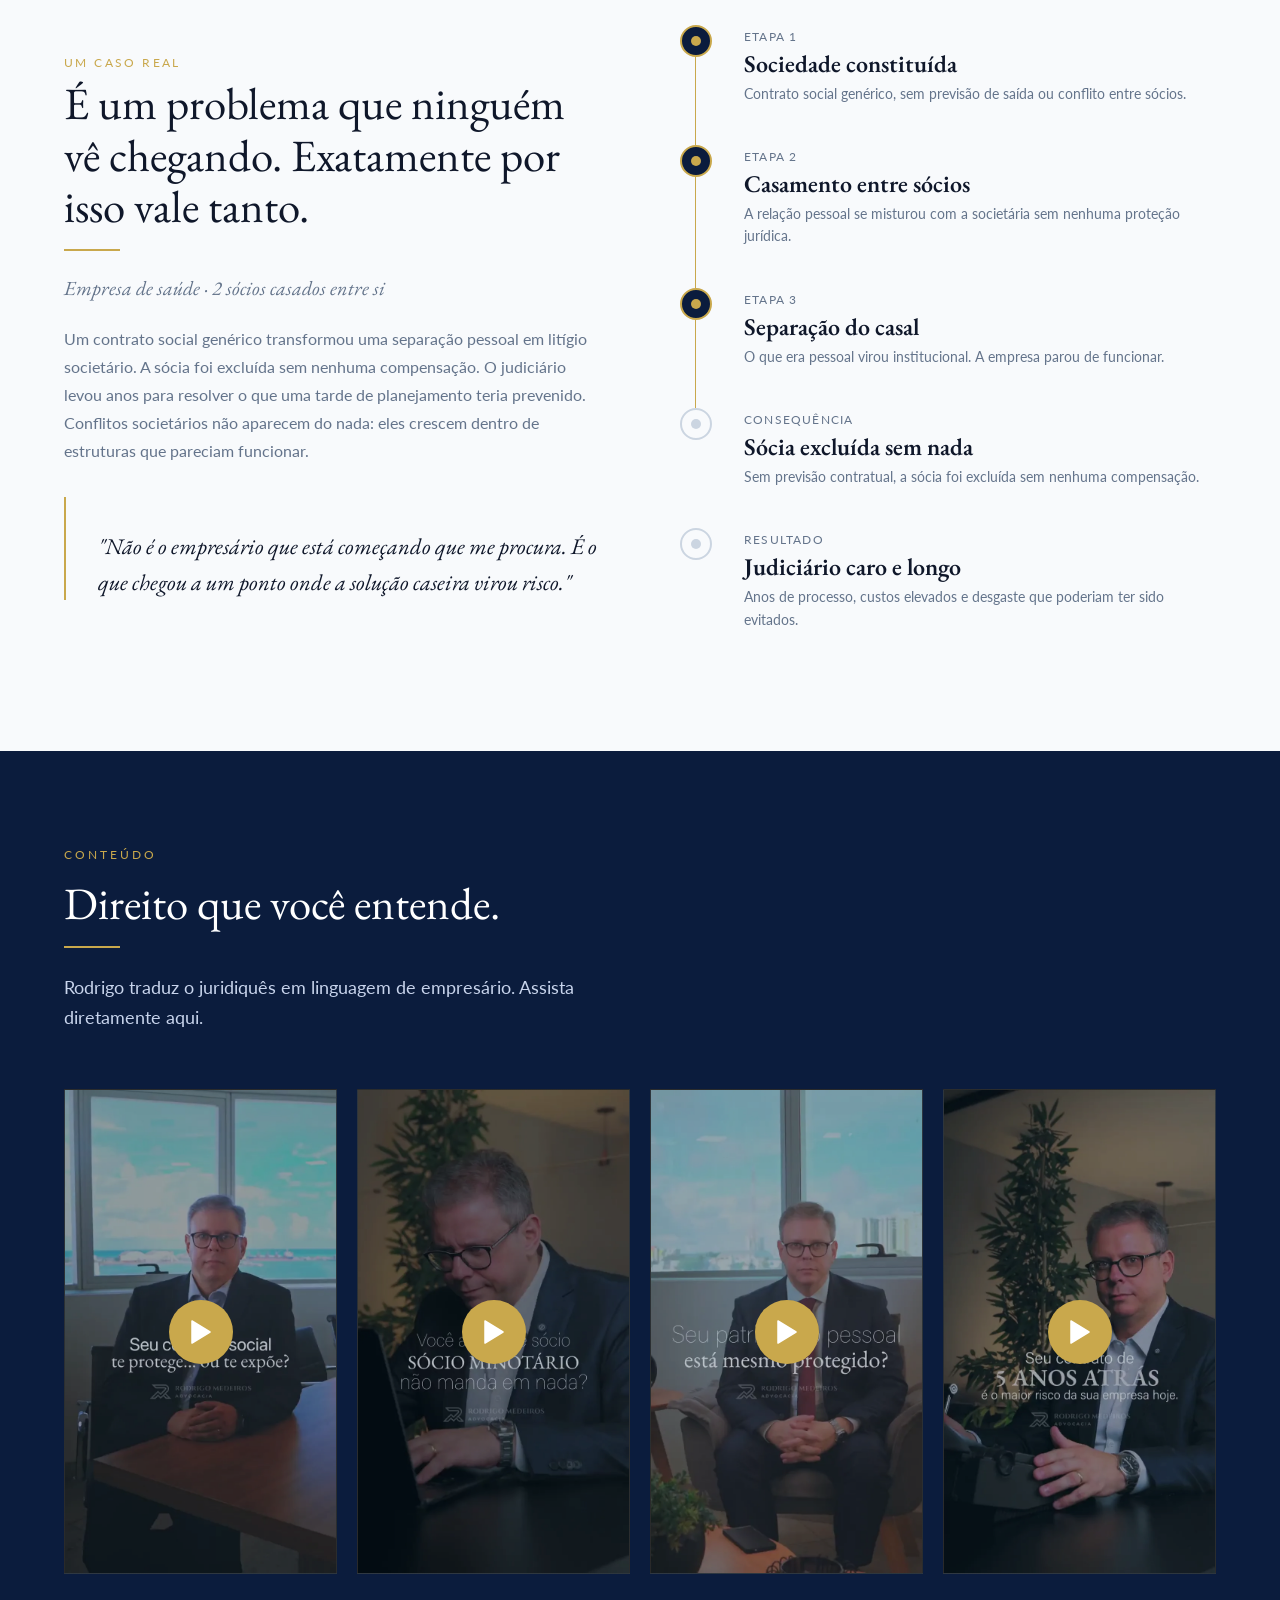
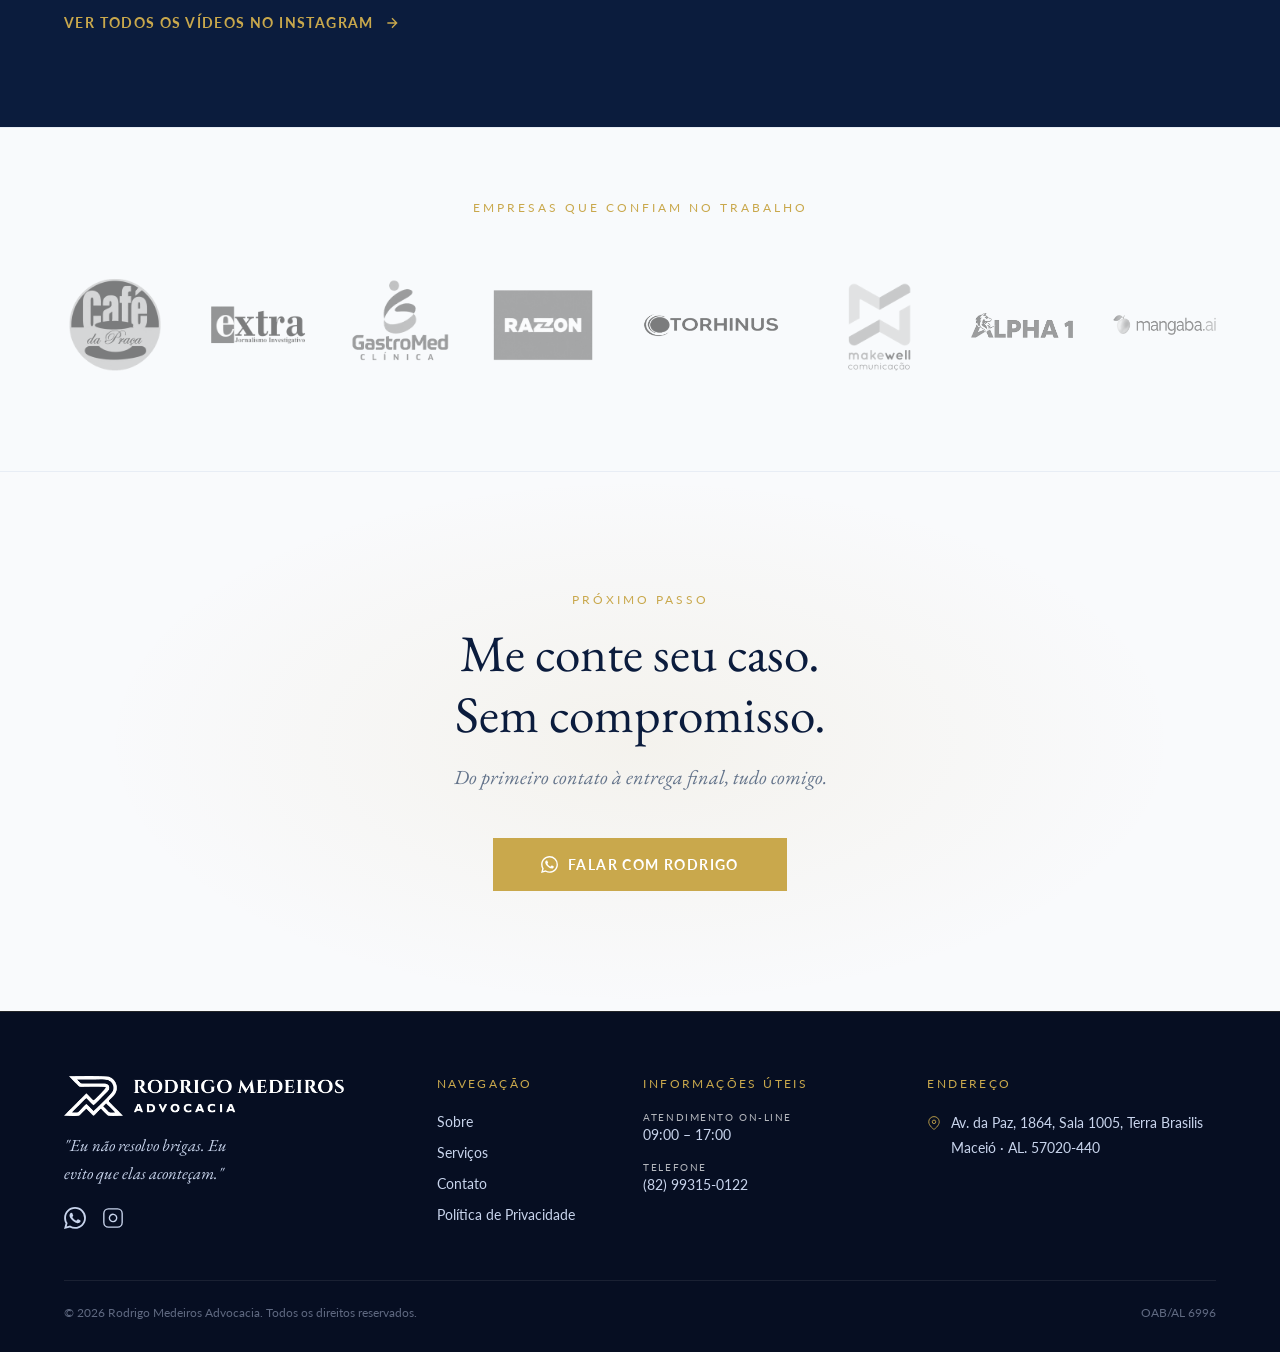
==== commit 9bf0556a: "Adiciona logos Alpha1 e Mangaba na seção de clientes" ====
--- a/index.html
+++ b/index.html
@@ -475,6 +475,8 @@
         <a href="https://www.instagram.com/razzon_estruturas/" target="_blank" rel="noopener noreferrer" aria-label="Instagram Razzon Estruturas"><img src="assets/imagens/cliente-razzon-logo.webp" alt="Razzon — cliente Rodrigo Medeiros Advocacia" width="140" height="60" loading="lazy"></a>
         <a href="https://www.instagram.com/otorhinusal/" target="_blank" rel="noopener noreferrer" aria-label="Instagram Otorhinus"><img src="assets/imagens/cliente-torhinus-logo.webp" alt="Otorhinus — cliente Rodrigo Medeiros Advocacia" width="140" height="60" loading="lazy" class="logo--lg"></a>
         <a href="https://www.instagram.com/makewellcomunicacao/" target="_blank" rel="noopener noreferrer" aria-label="Instagram Makewell Comunicação"><img src="assets/imagens/cliente-makewell-logo.webp" alt="Makewell — cliente Rodrigo Medeiros Advocacia" width="140" height="60" loading="lazy"></a>
+        <a href="#" aria-label="Alpha1"><img src="assets/imagens/logo-alpha1.png" alt="Alpha1 — cliente Rodrigo Medeiros Advocacia" width="140" height="60" loading="lazy"></a>
+        <a href="#" aria-label="Mangaba"><img src="assets/imagens/logo-mangaba.ai.png" alt="Mangaba — cliente Rodrigo Medeiros Advocacia" width="140" height="60" loading="lazy"></a>
       </div>
     </div>
   </section>
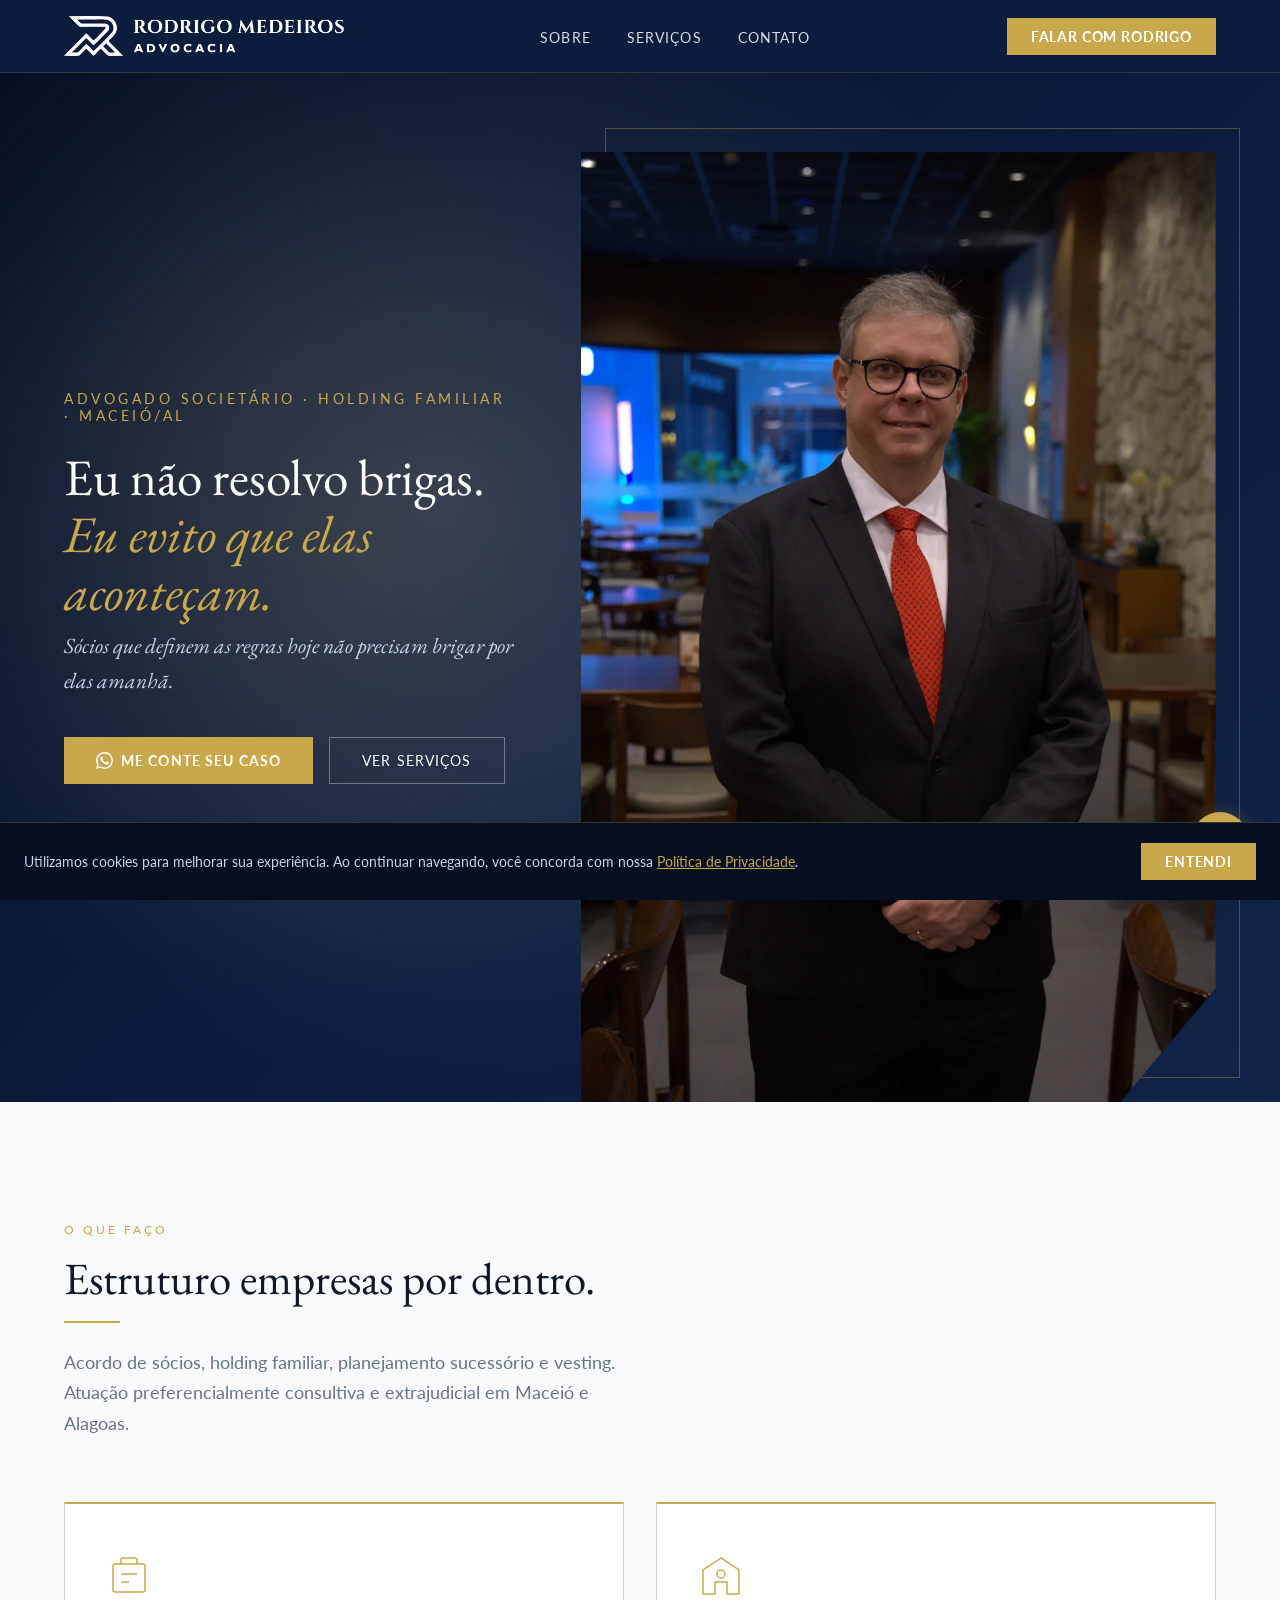
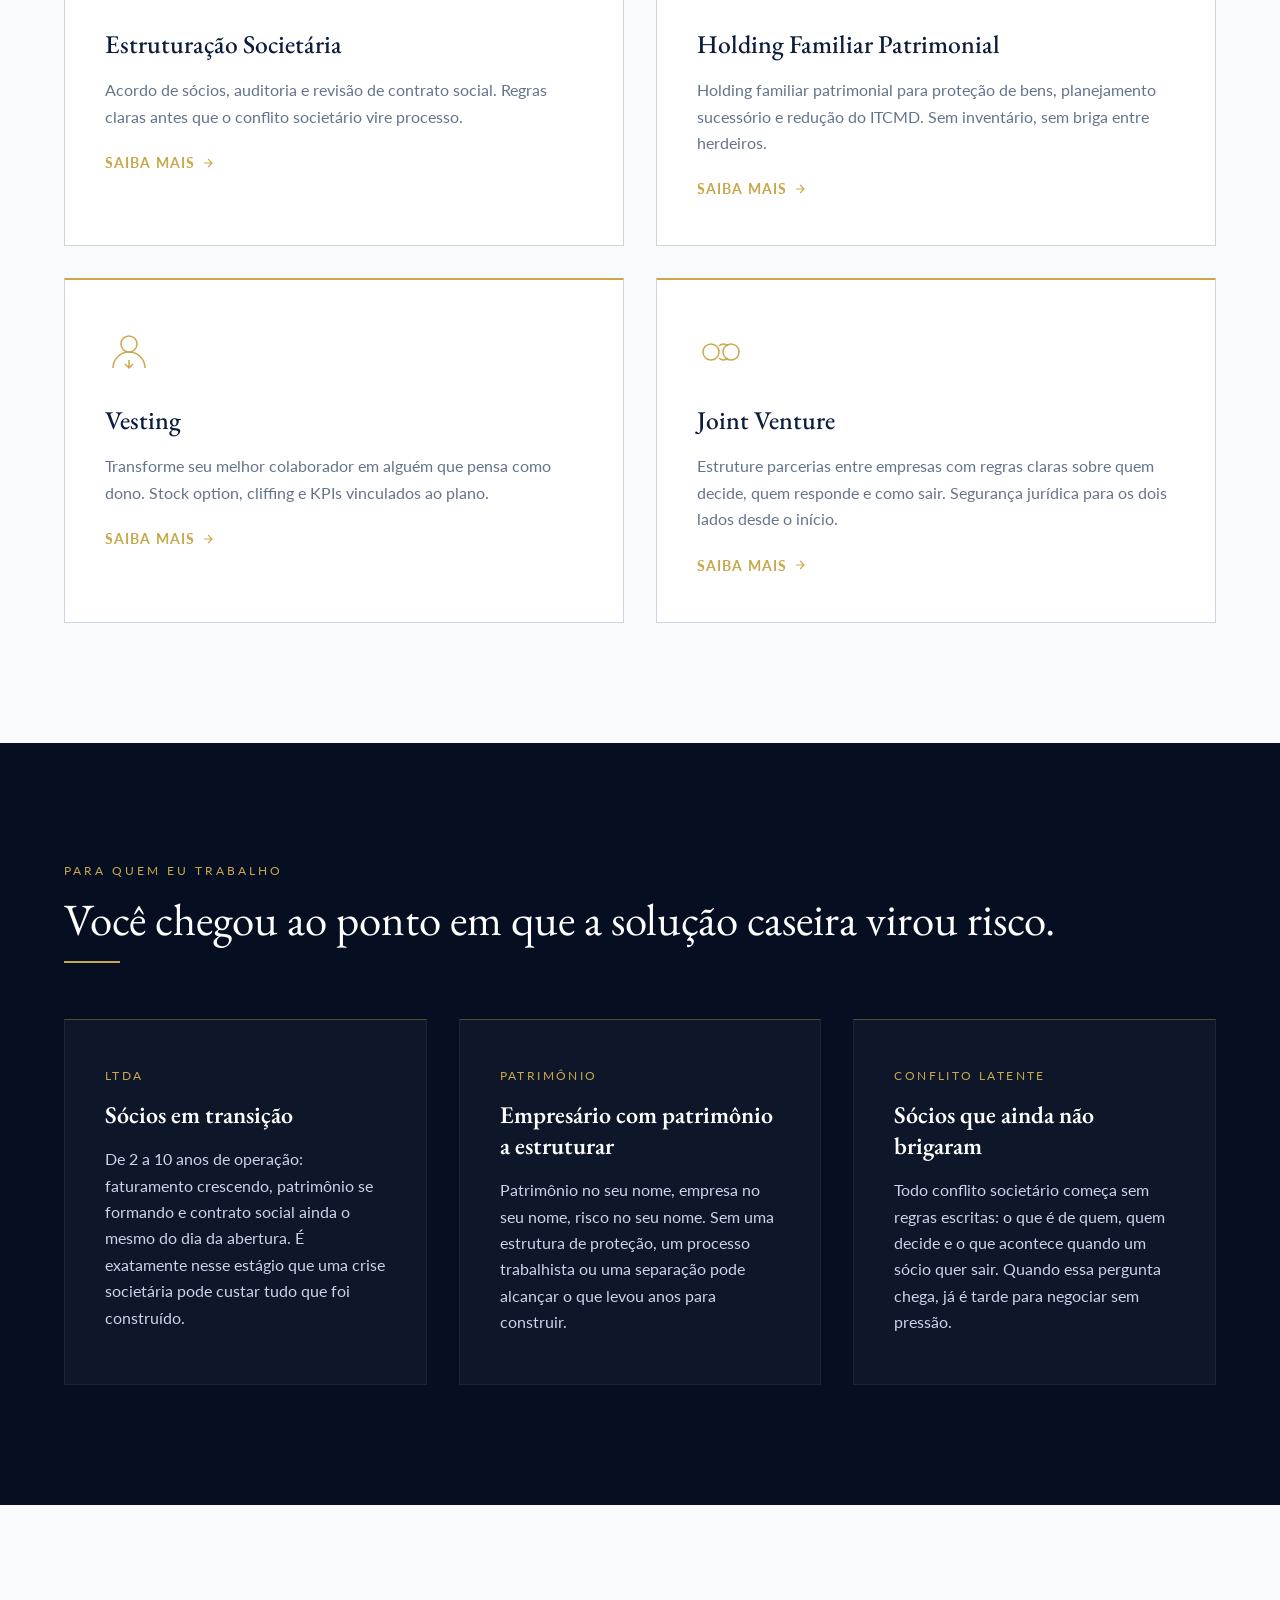
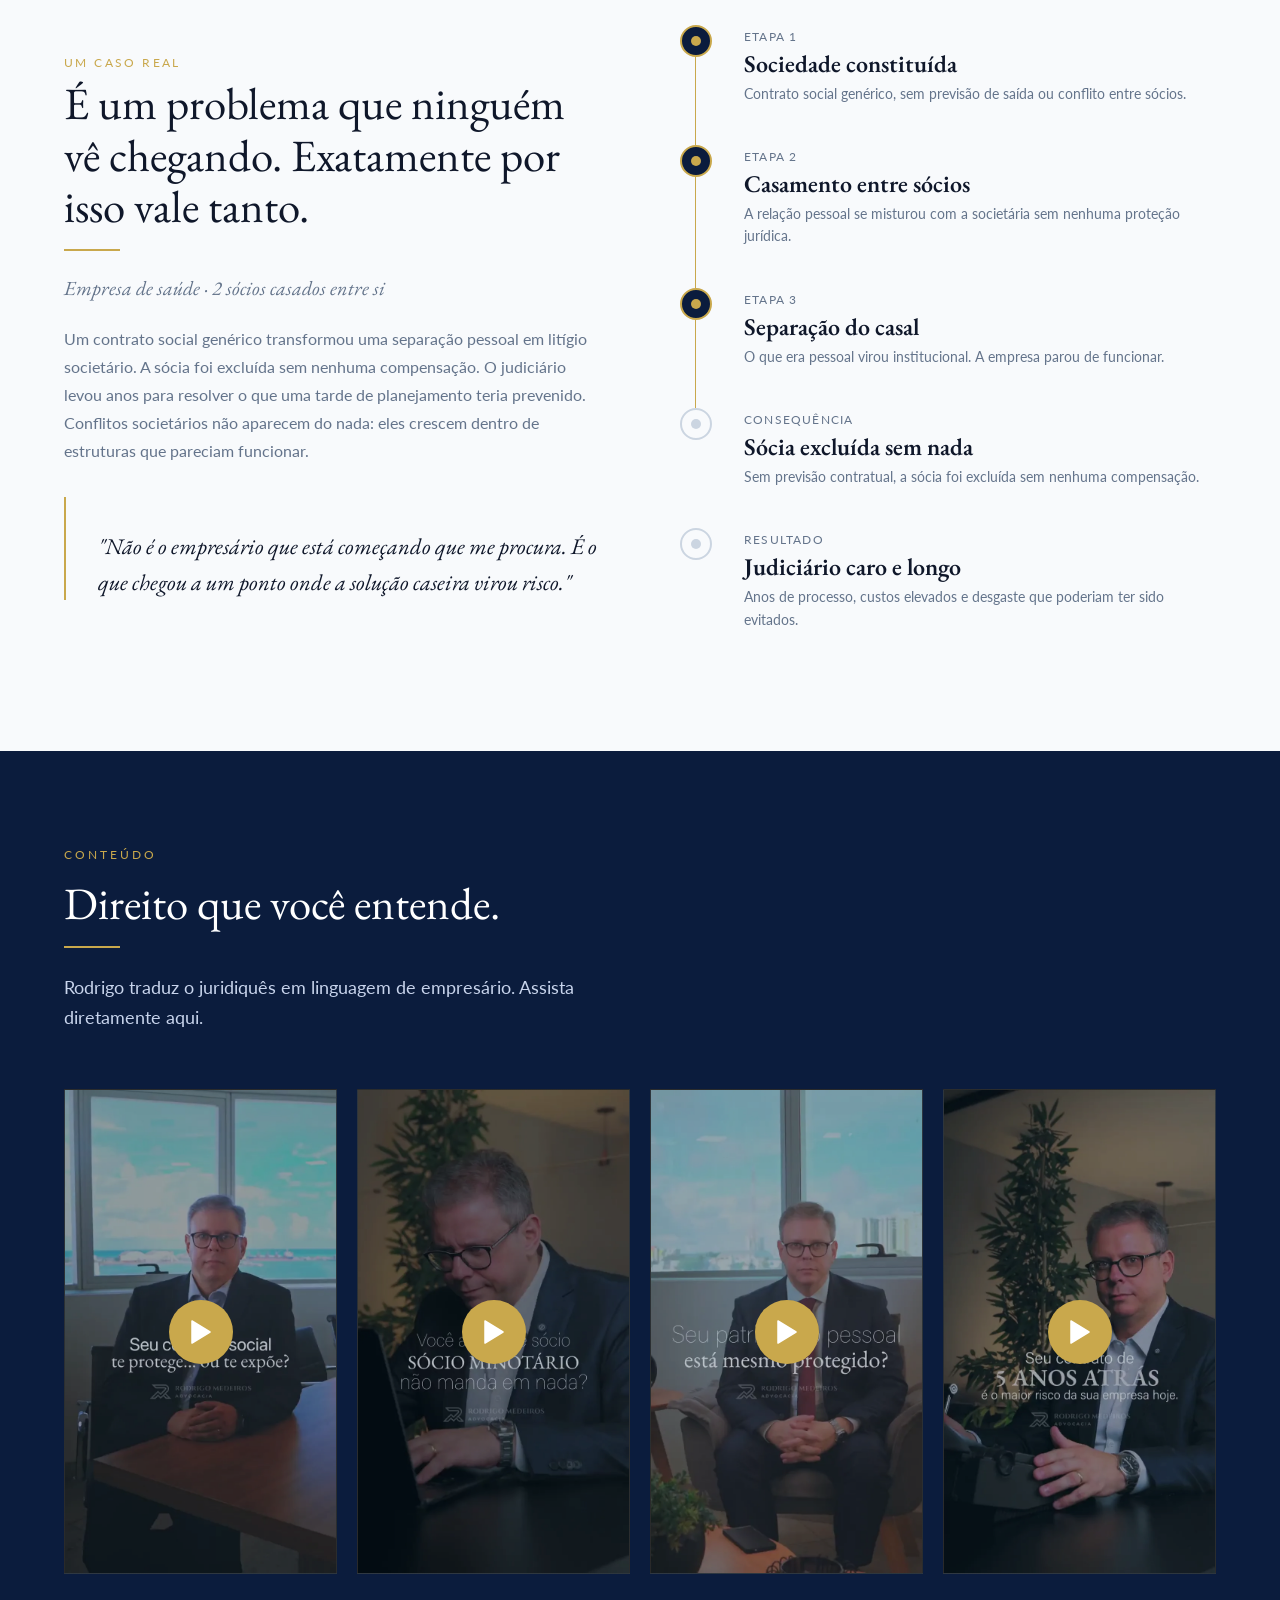
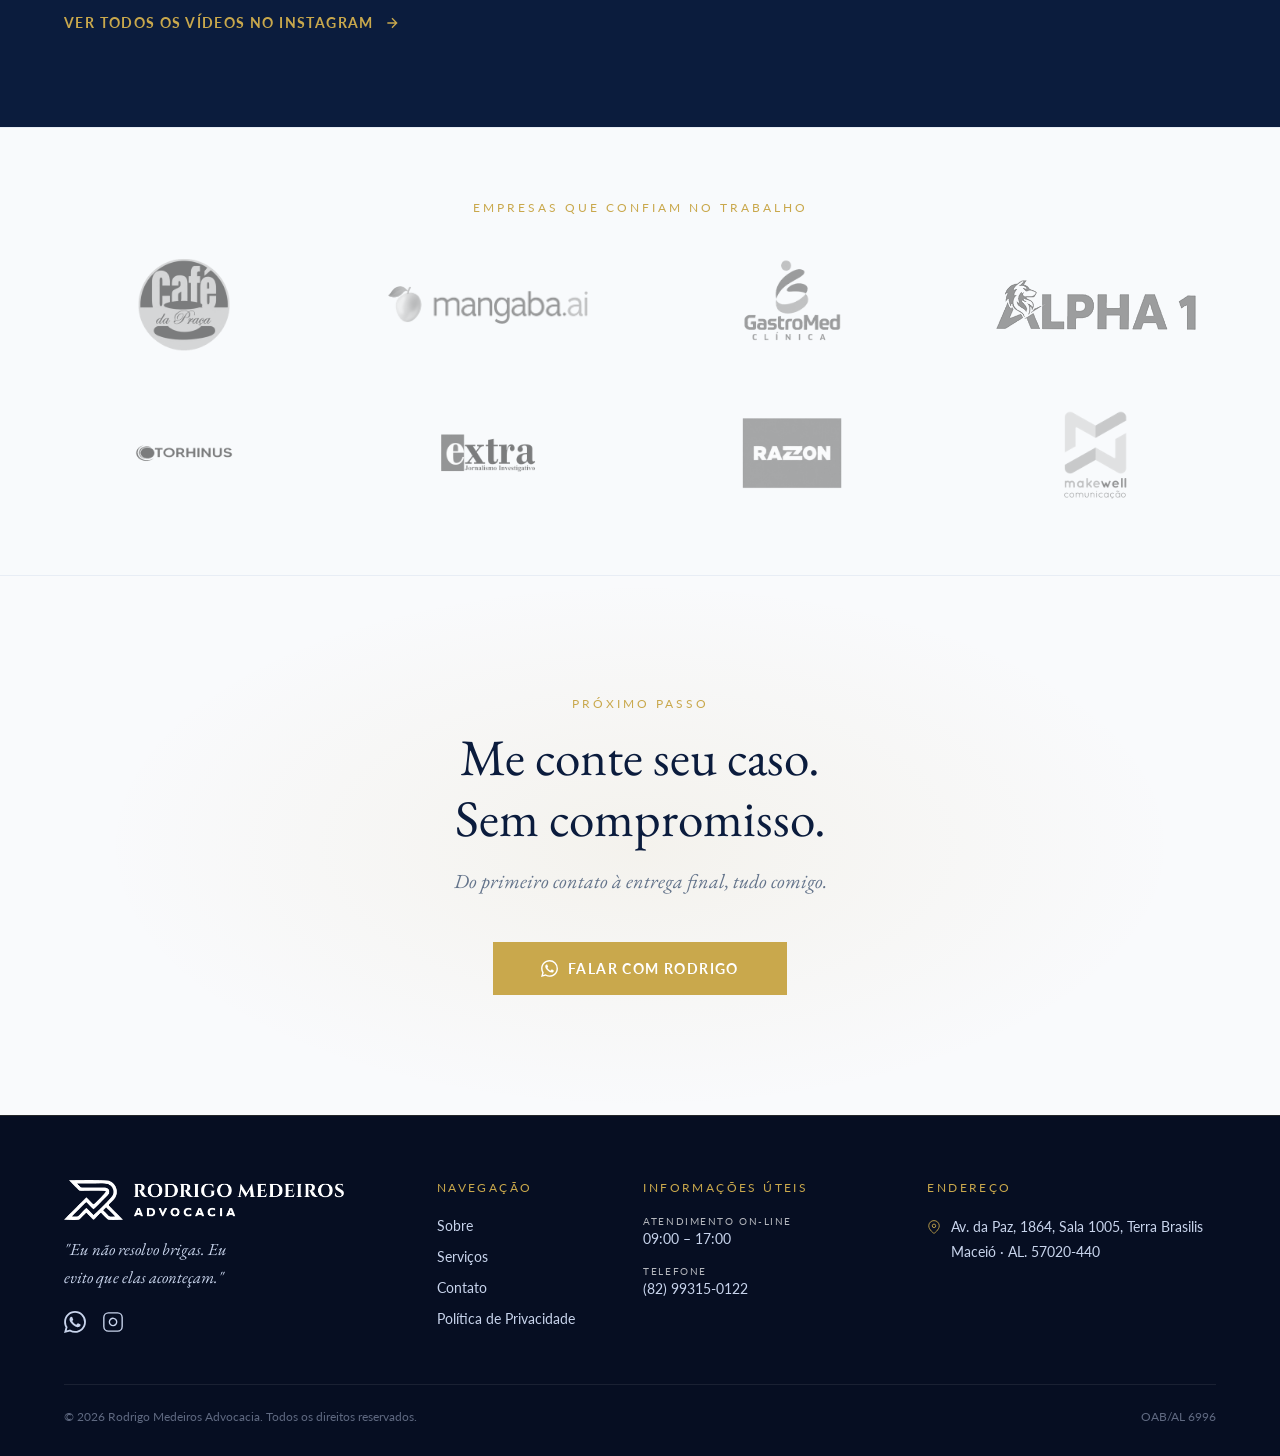
==== commit 859e4036: "Logos Alpha1 e Mangaba com Instagram, grid 4x2 com mais respiro e ordem embaralhada" ====
--- a/index.html
+++ b/index.html
@@ -470,13 +470,13 @@
       <p class="clients__label">Empresas que confiam no trabalho</p>
       <div class="clients__grid fade-in">
         <a href="https://www.instagram.com/cafedapracamaceio/" target="_blank" rel="noopener noreferrer" aria-label="Instagram Café da Praça"><img src="assets/imagens/cliente-cafe-da-praca-logo.webp" alt="Café da Praça — cliente Rodrigo Medeiros Advocacia" width="140" height="60" loading="lazy"></a>
+        <a href="https://www.instagram.com/mangaba_ai/" target="_blank" rel="noopener noreferrer" aria-label="Instagram Mangaba"><img src="assets/imagens/logo-mangaba.ai.png" alt="Mangaba — cliente Rodrigo Medeiros Advocacia" width="140" height="60" loading="lazy"></a>
+        <a href="https://www.instagram.com/gastromed.maceio/" target="_blank" rel="noopener noreferrer" aria-label="Instagram GastroMed Maceió"><img src="assets/imagens/cliente-gastro-med-clinica-logo.webp" alt="GastroMed Clínica — cliente Rodrigo Medeiros Advocacia" width="140" height="60" loading="lazy"></a>
+        <a href="https://www.instagram.com/alpha1consultoria_/" target="_blank" rel="noopener noreferrer" aria-label="Instagram Alpha1"><img src="assets/imagens/logo-alpha1.png" alt="Alpha1 — cliente Rodrigo Medeiros Advocacia" width="140" height="60" loading="lazy"></a>
+        <a href="https://www.instagram.com/otorhinusal/" target="_blank" rel="noopener noreferrer" aria-label="Instagram Otorhinus"><img src="assets/imagens/cliente-torhinus-logo.webp" alt="Otorhinus — cliente Rodrigo Medeiros Advocacia" width="140" height="60" loading="lazy"></a>
         <a href="https://www.instagram.com/extraalagoas/" target="_blank" rel="noopener noreferrer" aria-label="Instagram Extra Alagoas"><img src="assets/imagens/cliente-extra-jornalismo-logo.webp" alt="Extra Jornalismo — cliente Rodrigo Medeiros Advocacia" width="140" height="60" loading="lazy"></a>
-        <a href="https://www.instagram.com/gastromed.maceio/" target="_blank" rel="noopener noreferrer" aria-label="Instagram GastroMed Maceió"><img src="assets/imagens/cliente-gastro-med-clinica-logo.webp" alt="GastroMed Clínica — cliente Rodrigo Medeiros Advocacia" width="140" height="60" loading="lazy"></a>
         <a href="https://www.instagram.com/razzon_estruturas/" target="_blank" rel="noopener noreferrer" aria-label="Instagram Razzon Estruturas"><img src="assets/imagens/cliente-razzon-logo.webp" alt="Razzon — cliente Rodrigo Medeiros Advocacia" width="140" height="60" loading="lazy"></a>
-        <a href="https://www.instagram.com/otorhinusal/" target="_blank" rel="noopener noreferrer" aria-label="Instagram Otorhinus"><img src="assets/imagens/cliente-torhinus-logo.webp" alt="Otorhinus — cliente Rodrigo Medeiros Advocacia" width="140" height="60" loading="lazy" class="logo--lg"></a>
         <a href="https://www.instagram.com/makewellcomunicacao/" target="_blank" rel="noopener noreferrer" aria-label="Instagram Makewell Comunicação"><img src="assets/imagens/cliente-makewell-logo.webp" alt="Makewell — cliente Rodrigo Medeiros Advocacia" width="140" height="60" loading="lazy"></a>
-        <a href="#" aria-label="Alpha1"><img src="assets/imagens/logo-alpha1.png" alt="Alpha1 — cliente Rodrigo Medeiros Advocacia" width="140" height="60" loading="lazy"></a>
-        <a href="#" aria-label="Mangaba"><img src="assets/imagens/logo-mangaba.ai.png" alt="Mangaba — cliente Rodrigo Medeiros Advocacia" width="140" height="60" loading="lazy"></a>
       </div>
     </div>
   </section>
--- a/css/style.css
+++ b/css/style.css
@@ -518,15 +518,12 @@
 }
 
 .clients__grid {
-  display: flex;
-  align-items: center; justify-content: center;
-  gap: 40px; flex-wrap: nowrap;
-  overflow-x: auto;
-  -webkit-overflow-scrolling: touch;
-  scrollbar-width: none;
-  padding-bottom: 4px;
-}
-.clients__grid::-webkit-scrollbar { display: none; }
+  display: grid;
+  grid-template-columns: repeat(4, 1fr);
+  gap: 48px 64px;
+  align-items: center;
+  justify-items: center;
+}
 
 .clients__grid a { display: contents; }
 .clients__grid img {
@@ -1141,7 +1138,7 @@
   .footer__inner { grid-template-columns: 1fr; gap: 32px; }
   .footer__bottom { flex-direction: column; gap: 8px; text-align: center; }
 
-  .clients__grid { gap: 24px; }
+  .clients__grid { grid-template-columns: repeat(2, 1fr); gap: 32px 40px; }
   .whatsapp-float { bottom: 20px; right: 20px; }
 
   /* Animações horizontais viram verticais (evita overflow-x) */
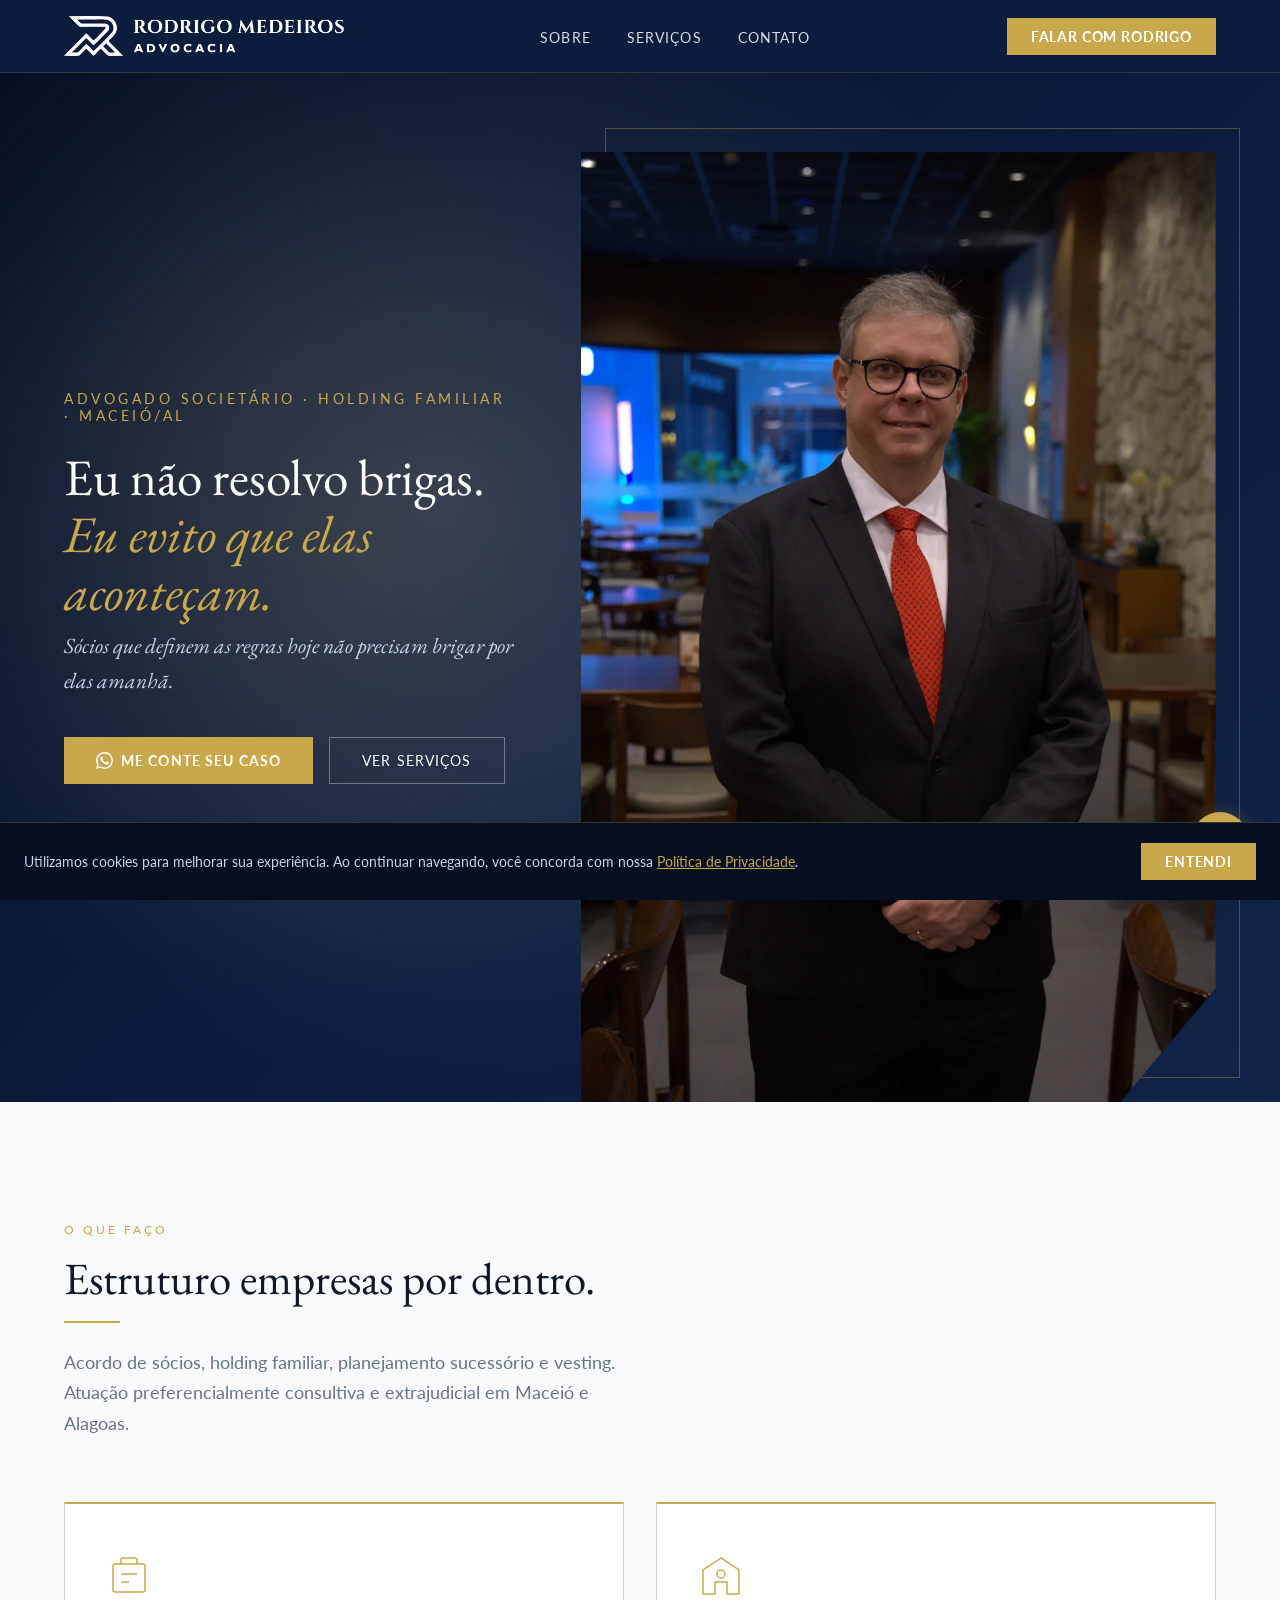
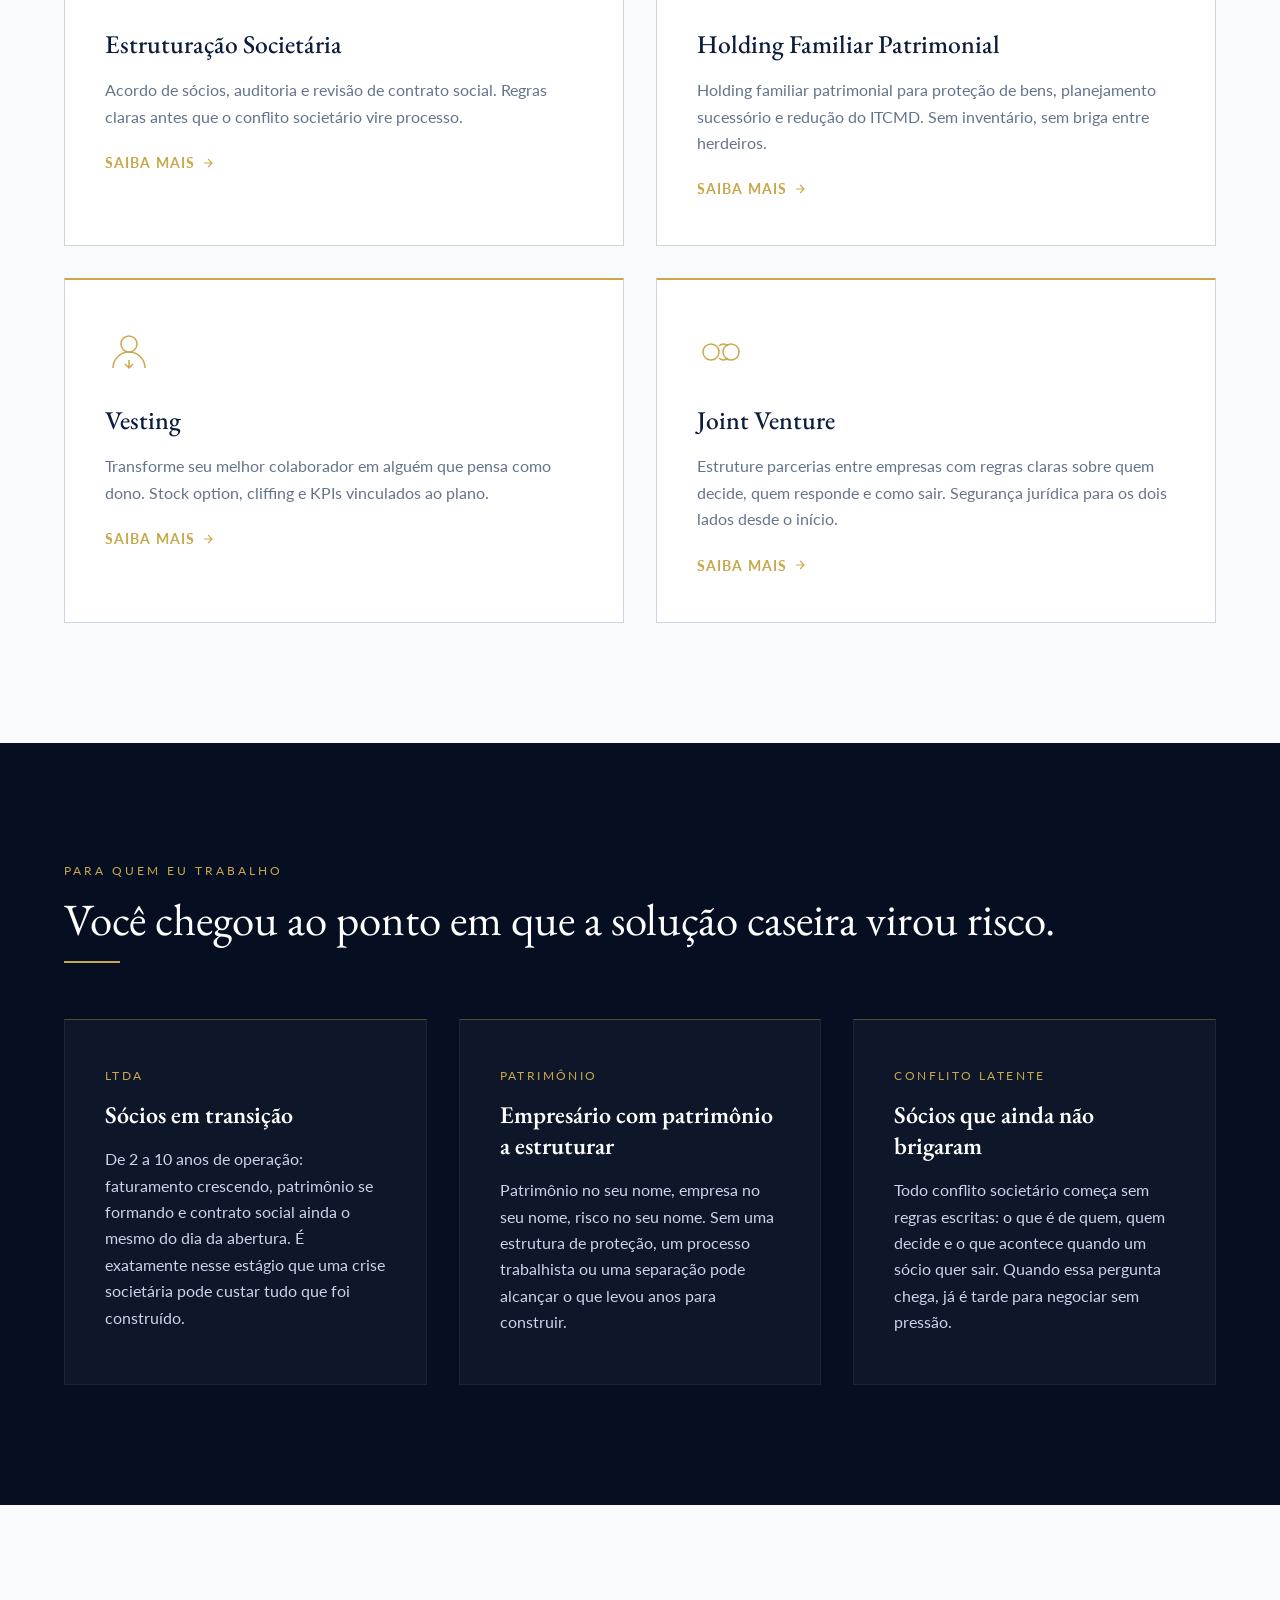
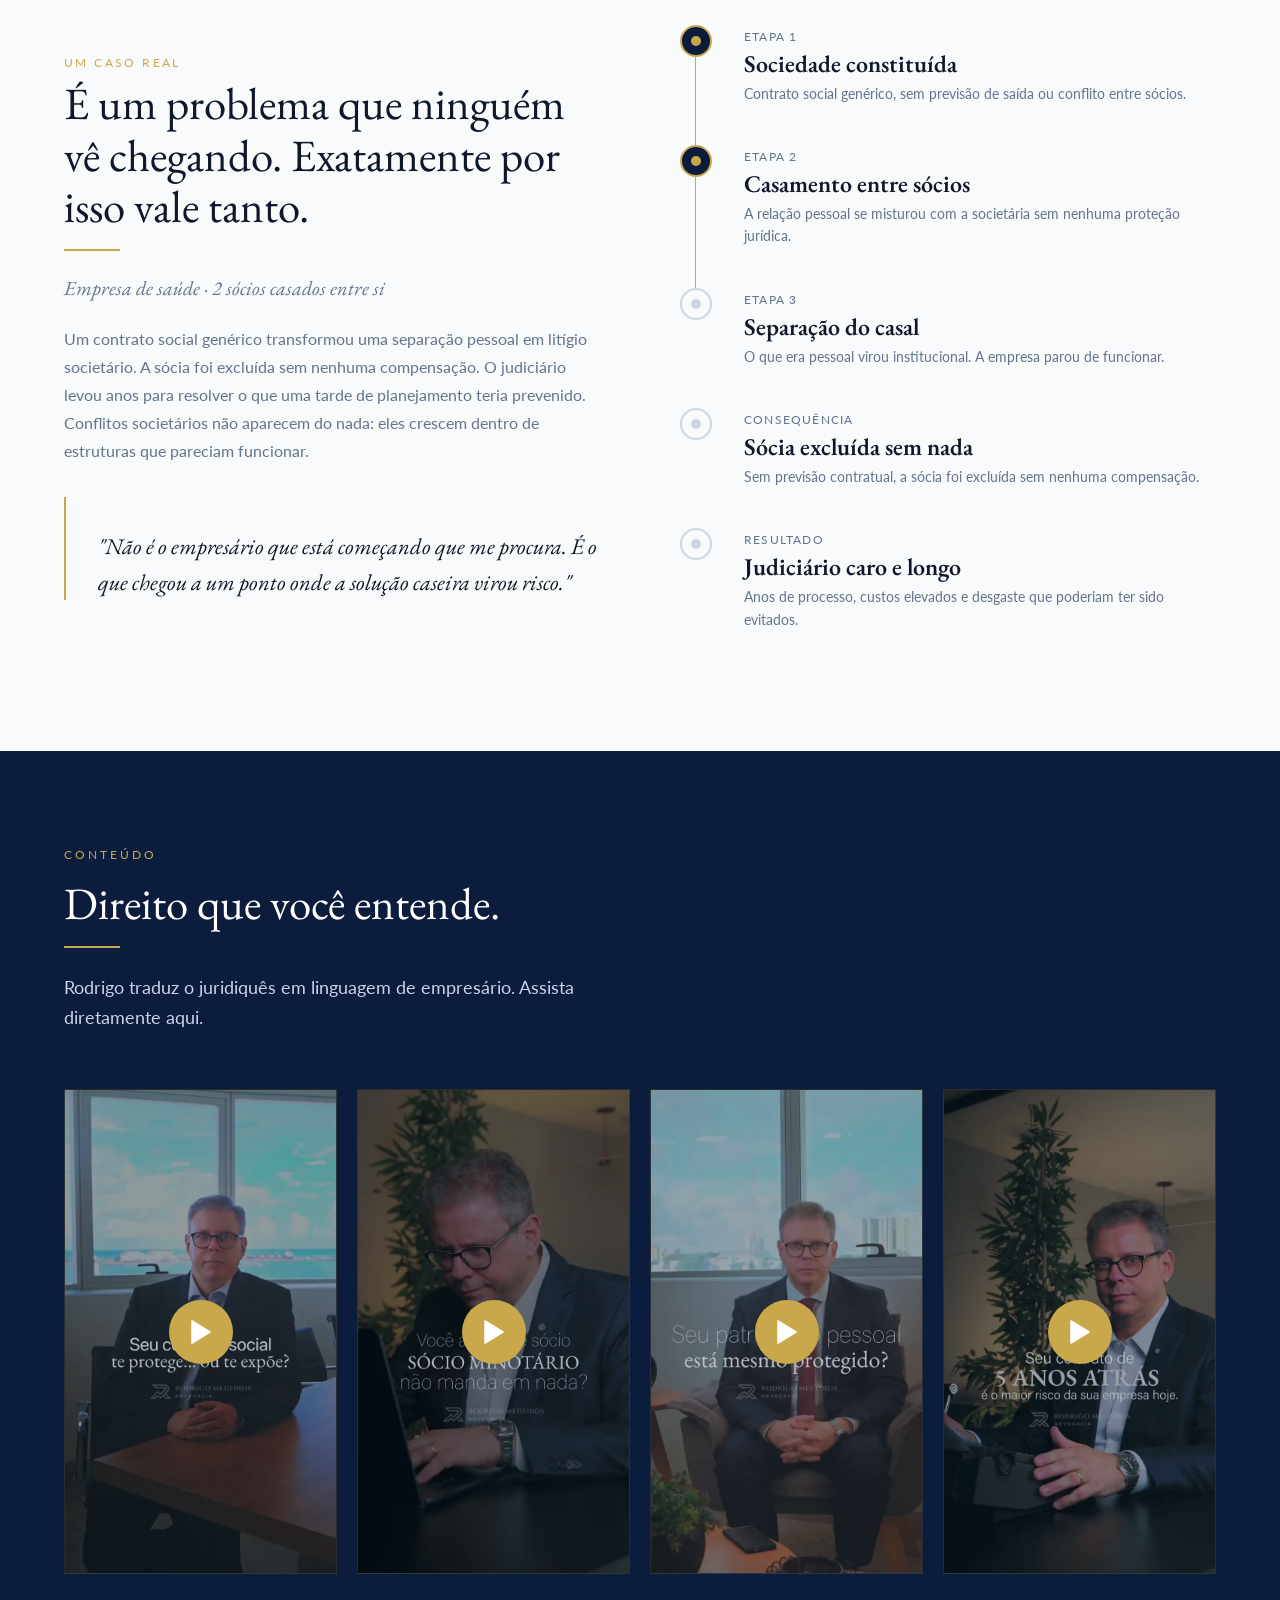
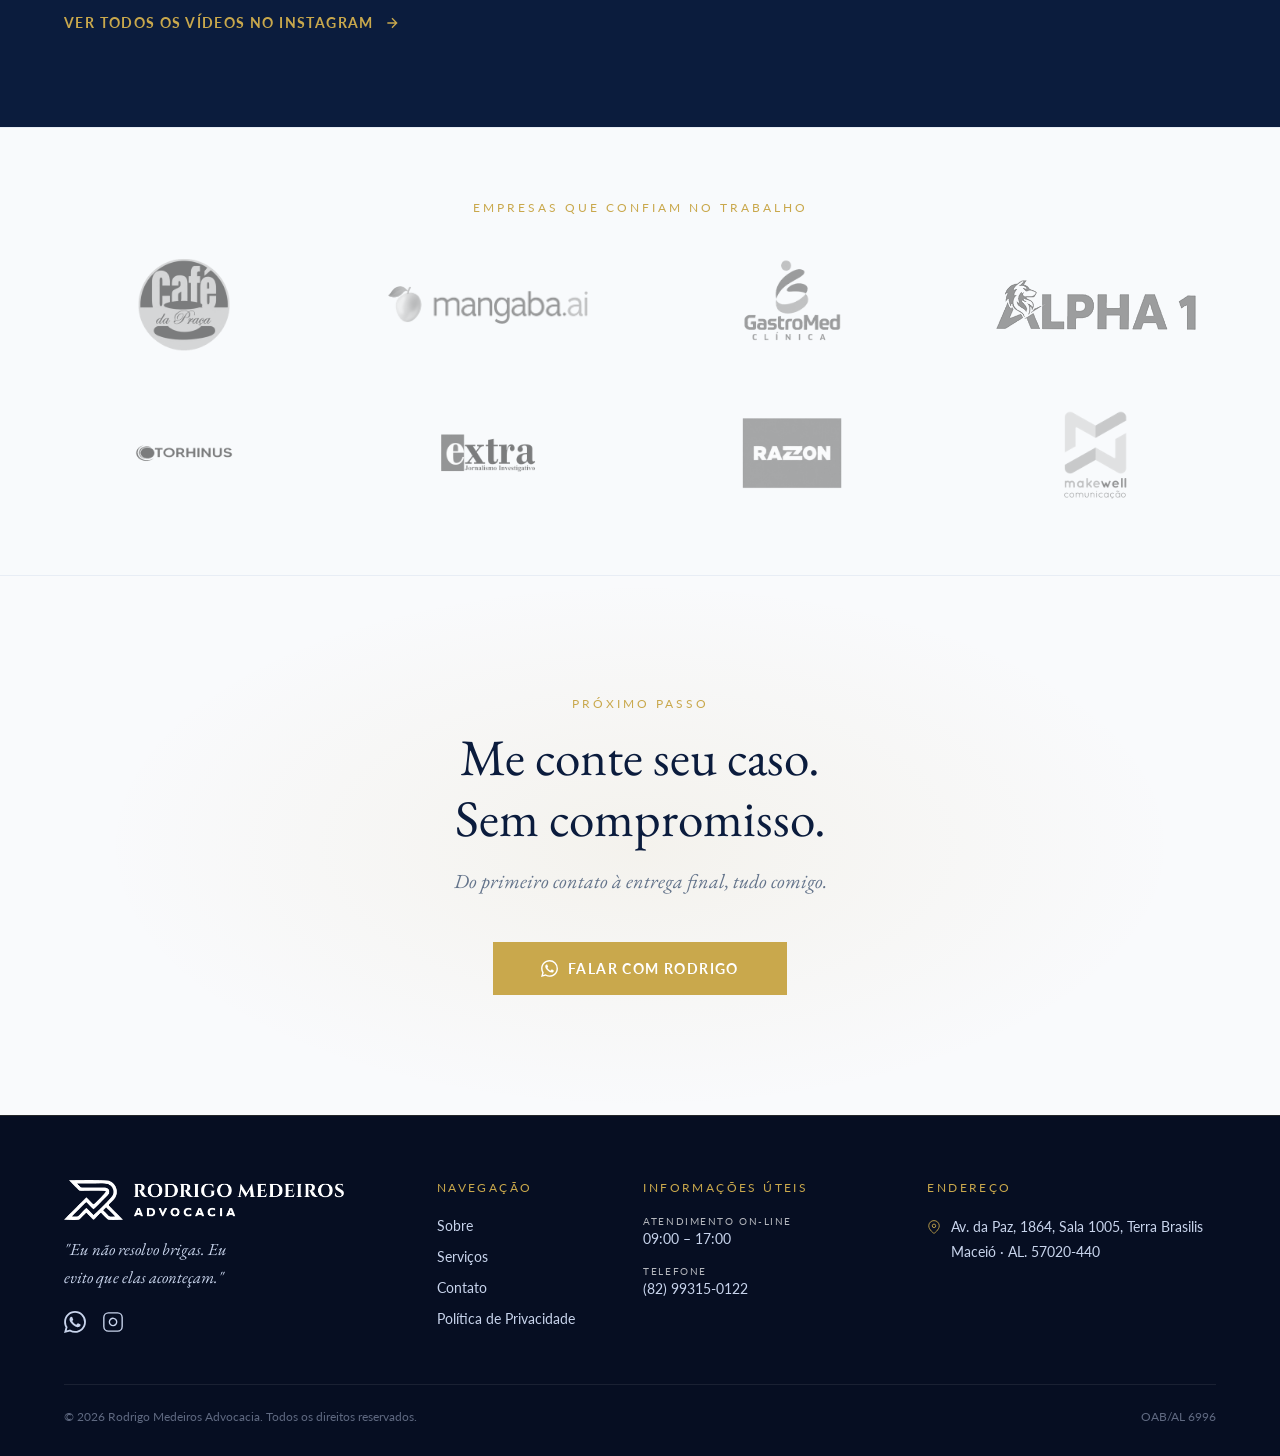
==== commit 540b658b: "Corrige uploadDate dos VideoObjects para ISO 8601 com fuso horário -03:00" ====
--- a/index.html
+++ b/index.html
@@ -61,7 +61,7 @@
       "description": "Rodrigo Medeiros explica como um contrato social mal feito pode deixar sua empresa vulnerável — e como evitar isso com auditoria societária preventiva.",
       "thumbnailUrl": "https://rmadvocaciaal.com.br/assets/videos/contrato-social-protege-ou-expoe-empresa-maceio-thumb.webp",
       "contentUrl": "https://rmadvocaciaal.com.br/assets/videos/contrato-social-protege-ou-expoe-empresa-maceio.mp4",
-      "uploadDate": "2025-01-01",
+      "uploadDate": "2025-01-01T00:00:00-03:00",
       "author": { "@type": "Person", "name": "Rodrigo Medeiros" }
     },
     {
@@ -71,7 +71,7 @@
       "description": "Como a holding familiar e o planejamento patrimonial separam seus bens pessoais dos riscos do negócio — explicado por Rodrigo Medeiros em Maceió/AL.",
       "thumbnailUrl": "https://rmadvocaciaal.com.br/assets/videos/patrimonio-pessoal-protegido-holding-familiar-maceio-thumb.webp",
       "contentUrl": "https://rmadvocaciaal.com.br/assets/videos/patrimonio-pessoal-protegido-holding-familiar-maceio.mp4",
-      "uploadDate": "2025-01-01",
+      "uploadDate": "2025-01-01T00:00:00-03:00",
       "author": { "@type": "Person", "name": "Rodrigo Medeiros" }
     },
     {
@@ -81,7 +81,7 @@
       "description": "Rodrigo Medeiros desmistifica os direitos do sócio minoritário e explica quando e como ele pode ter poder de decisão dentro da empresa.",
       "thumbnailUrl": "https://rmadvocaciaal.com.br/assets/videos/socio-minoritario-direitos-poder-decisao-empresa-thumb.webp",
       "contentUrl": "https://rmadvocaciaal.com.br/assets/videos/socio-minoritario-direitos-poder-decisao-empresa.mp4",
-      "uploadDate": "2025-01-01",
+      "uploadDate": "2025-01-01T00:00:00-03:00",
       "author": { "@type": "Person", "name": "Rodrigo Medeiros" }
     },
     {
@@ -91,7 +91,7 @@
       "description": "Rodrigo Medeiros alerta sobre contratos sociais desatualizados e como um documento de anos atrás pode se tornar a maior vulnerabilidade jurídica da sua empresa.",
       "thumbnailUrl": "https://rmadvocaciaal.com.br/assets/videos/contrato-social-desatualizado-risco-empresa-hoje-thumb.webp",
       "contentUrl": "https://rmadvocaciaal.com.br/assets/videos/contrato-social-desatualizado-risco-empresa-hoje.mp4",
-      "uploadDate": "2025-01-01",
+      "uploadDate": "2025-01-01T00:00:00-03:00",
       "author": { "@type": "Person", "name": "Rodrigo Medeiros" }
     }
   ]
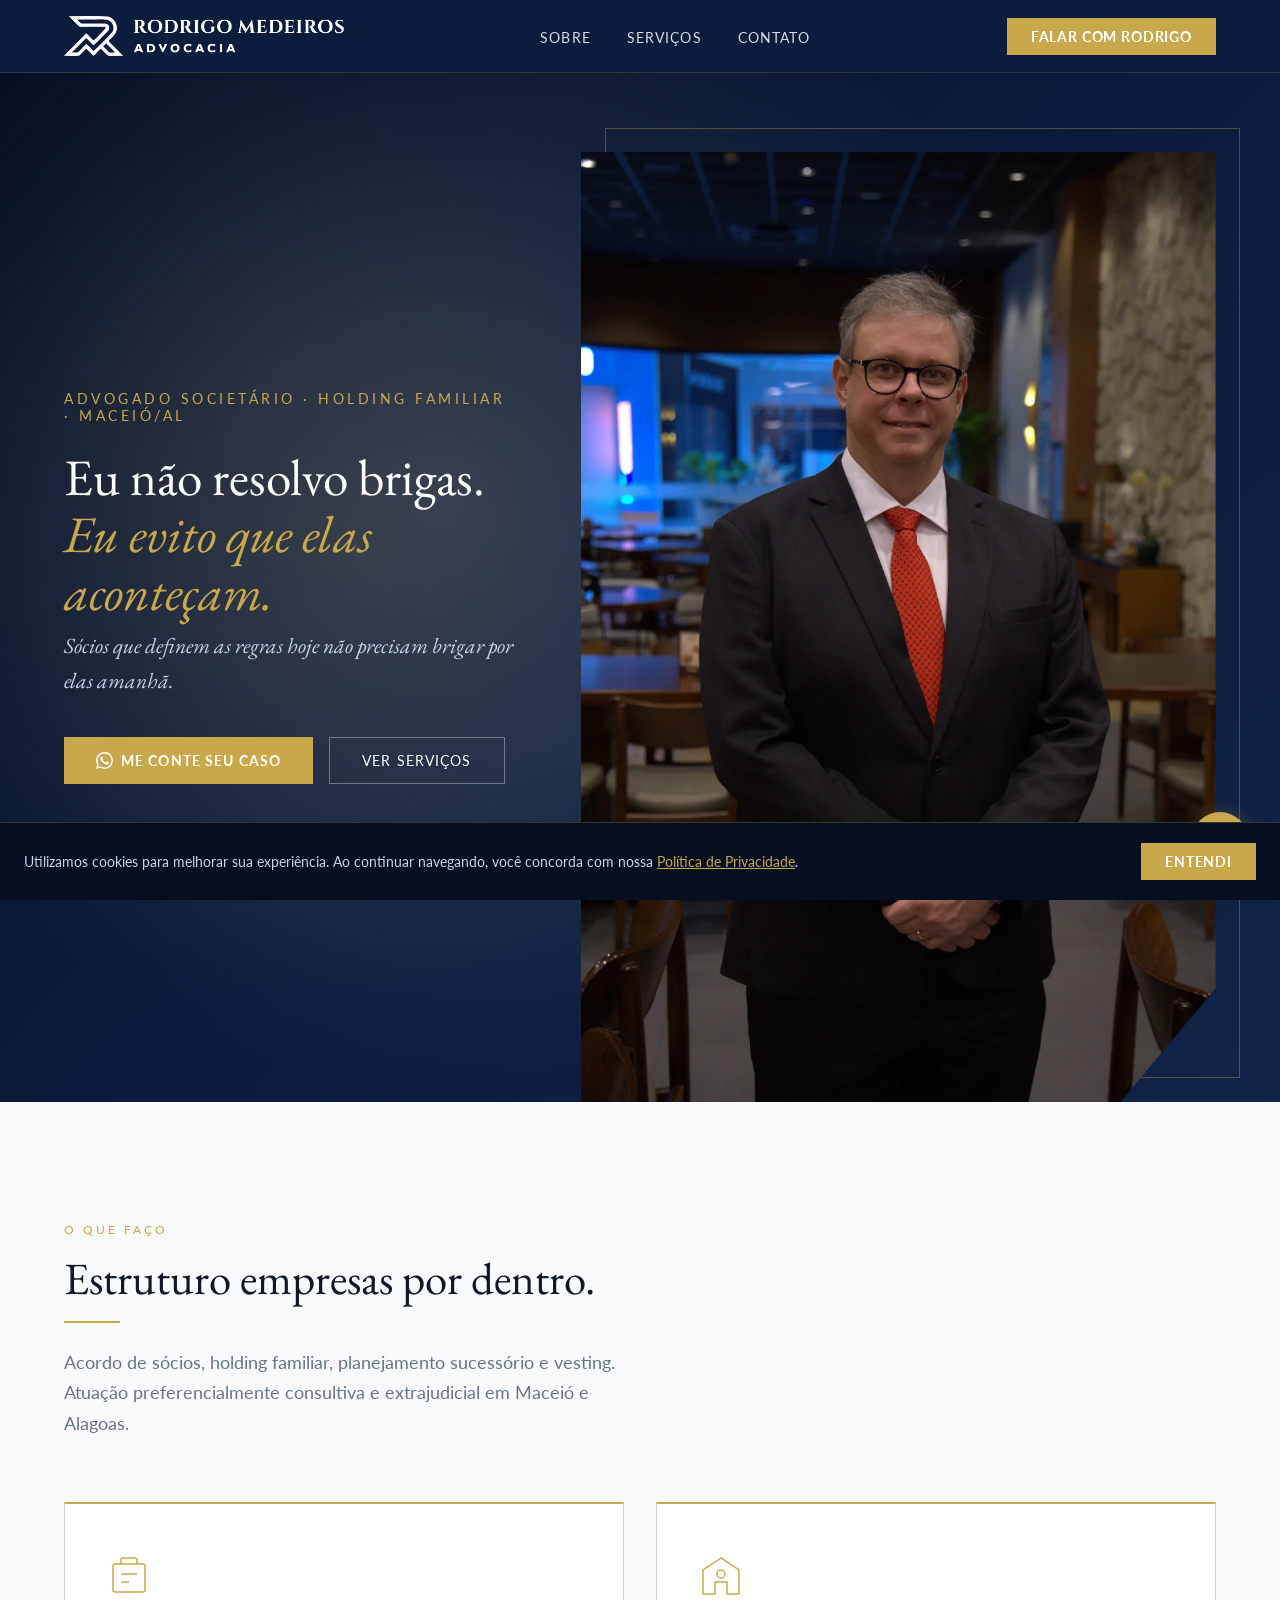
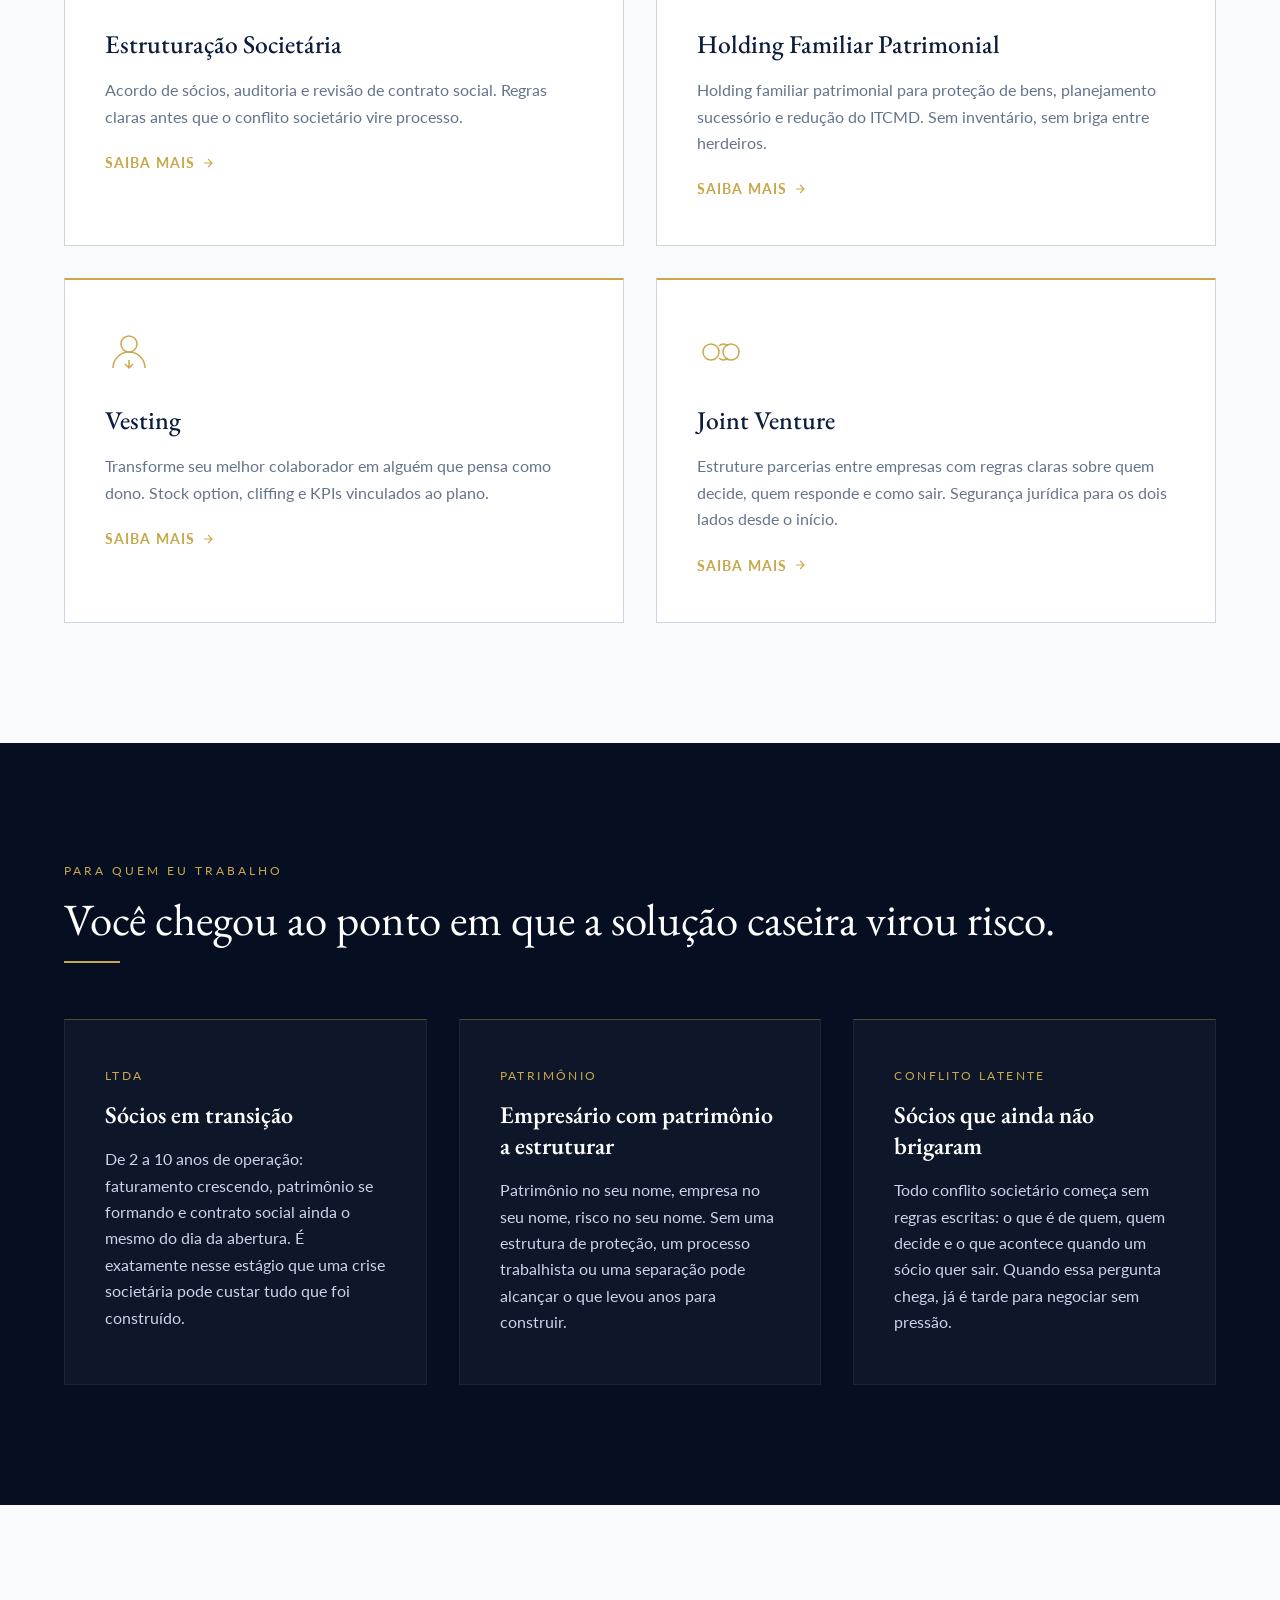
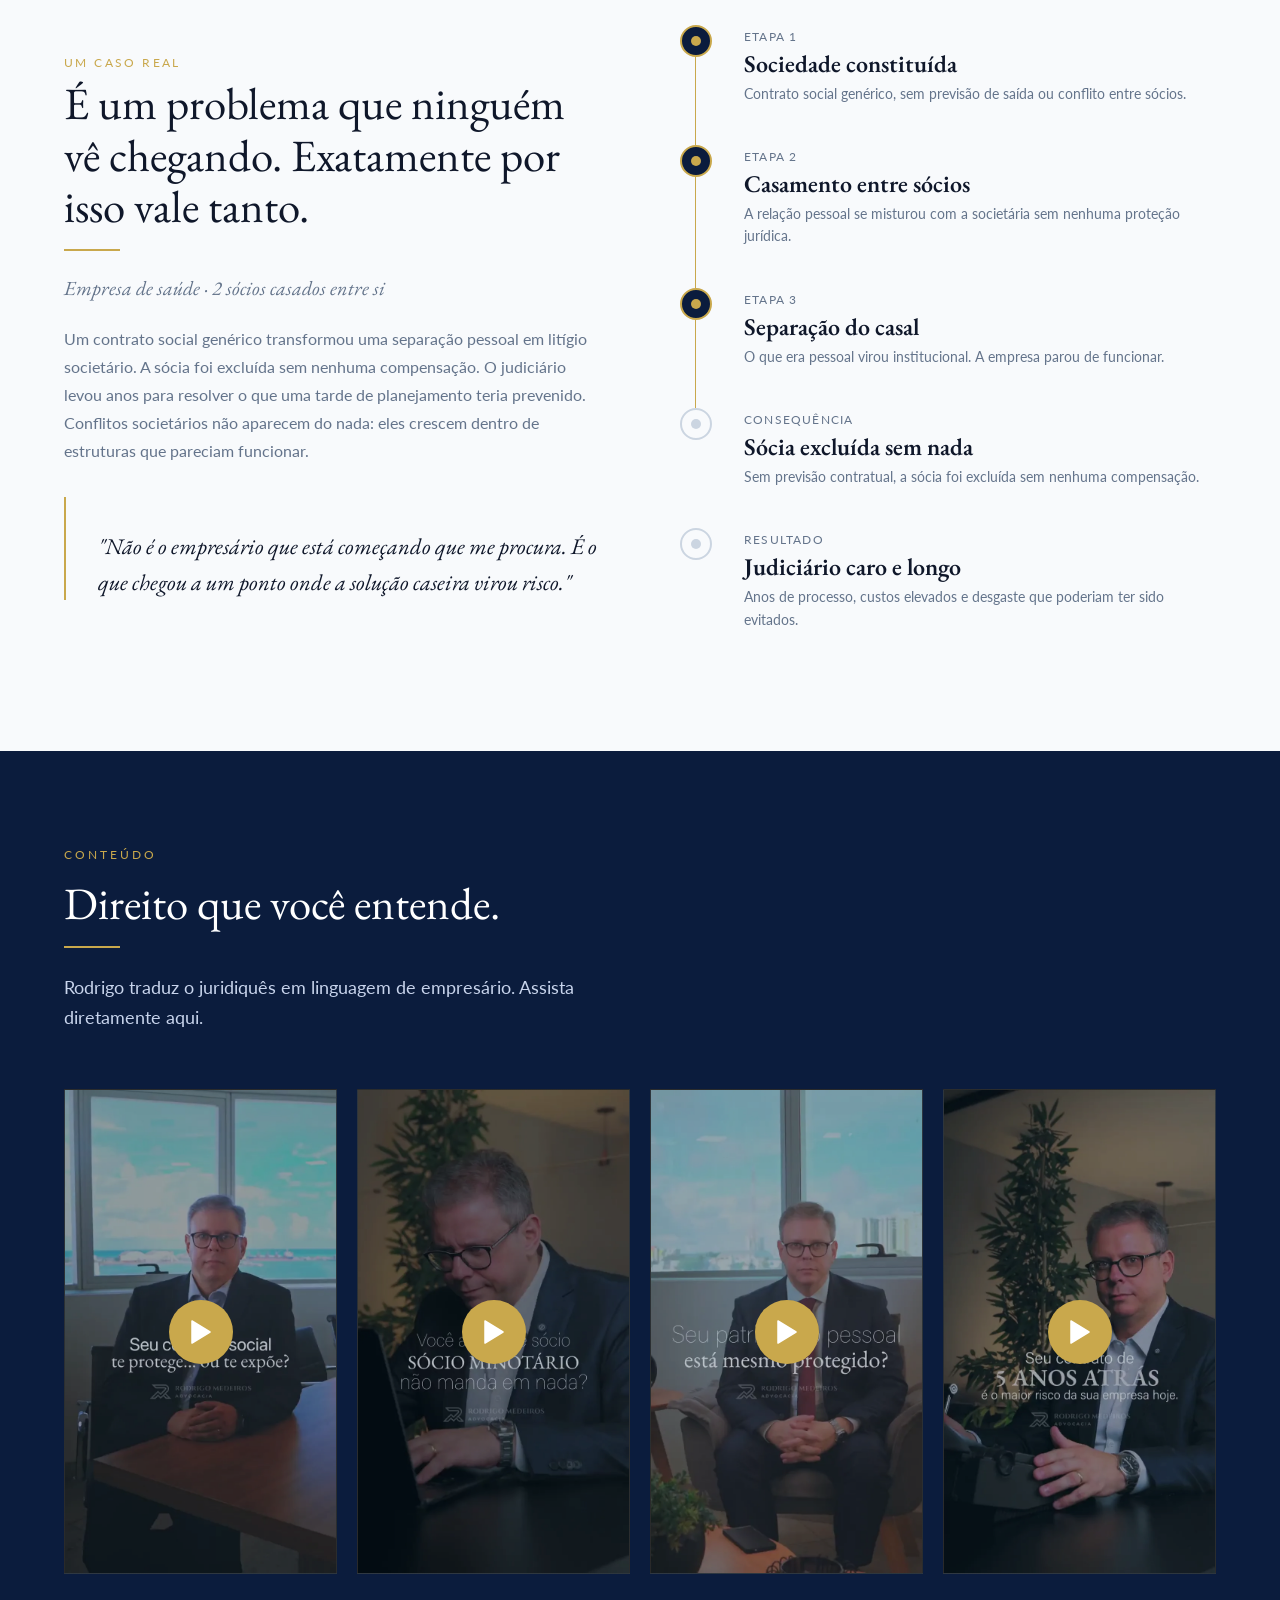
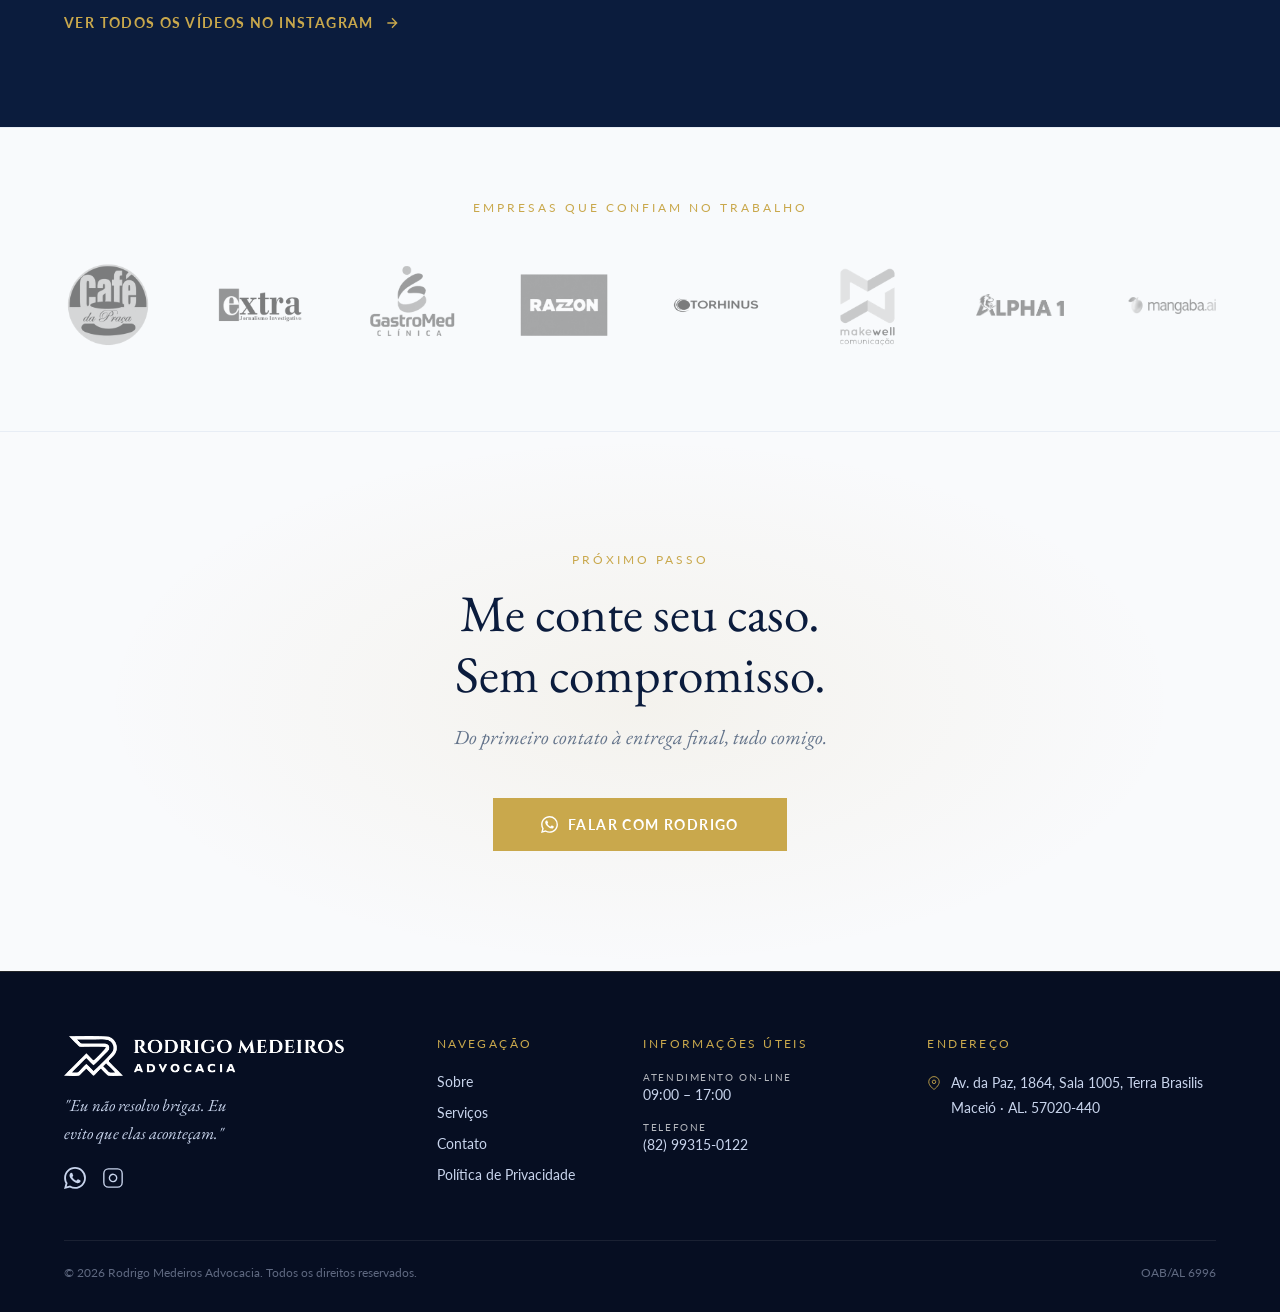
==== commit caa2eb06: "Logos clientes em linha única no desktop com gap maior, 2 colunas no mobile" ====
--- a/index.html
+++ b/index.html
@@ -470,13 +470,13 @@
       <p class="clients__label">Empresas que confiam no trabalho</p>
       <div class="clients__grid fade-in">
         <a href="https://www.instagram.com/cafedapracamaceio/" target="_blank" rel="noopener noreferrer" aria-label="Instagram Café da Praça"><img src="assets/imagens/cliente-cafe-da-praca-logo.webp" alt="Café da Praça — cliente Rodrigo Medeiros Advocacia" width="140" height="60" loading="lazy"></a>
+        <a href="https://www.instagram.com/extraalagoas/" target="_blank" rel="noopener noreferrer" aria-label="Instagram Extra Alagoas"><img src="assets/imagens/cliente-extra-jornalismo-logo.webp" alt="Extra Jornalismo — cliente Rodrigo Medeiros Advocacia" width="140" height="60" loading="lazy"></a>
+        <a href="https://www.instagram.com/gastromed.maceio/" target="_blank" rel="noopener noreferrer" aria-label="Instagram GastroMed Maceió"><img src="assets/imagens/cliente-gastro-med-clinica-logo.webp" alt="GastroMed Clínica — cliente Rodrigo Medeiros Advocacia" width="140" height="60" loading="lazy"></a>
+        <a href="https://www.instagram.com/razzon_estruturas/" target="_blank" rel="noopener noreferrer" aria-label="Instagram Razzon Estruturas"><img src="assets/imagens/cliente-razzon-logo.webp" alt="Razzon — cliente Rodrigo Medeiros Advocacia" width="140" height="60" loading="lazy"></a>
+        <a href="https://www.instagram.com/otorhinusal/" target="_blank" rel="noopener noreferrer" aria-label="Instagram Otorhinus"><img src="assets/imagens/cliente-torhinus-logo.webp" alt="Otorhinus — cliente Rodrigo Medeiros Advocacia" width="140" height="60" loading="lazy"></a>
+        <a href="https://www.instagram.com/makewellcomunicacao/" target="_blank" rel="noopener noreferrer" aria-label="Instagram Makewell Comunicação"><img src="assets/imagens/cliente-makewell-logo.webp" alt="Makewell — cliente Rodrigo Medeiros Advocacia" width="140" height="60" loading="lazy"></a>
+        <a href="https://www.instagram.com/alpha1consultoria_/" target="_blank" rel="noopener noreferrer" aria-label="Instagram Alpha1"><img src="assets/imagens/logo-alpha1.png" alt="Alpha1 — cliente Rodrigo Medeiros Advocacia" width="140" height="60" loading="lazy"></a>
         <a href="https://www.instagram.com/mangaba_ai/" target="_blank" rel="noopener noreferrer" aria-label="Instagram Mangaba"><img src="assets/imagens/logo-mangaba.ai.png" alt="Mangaba — cliente Rodrigo Medeiros Advocacia" width="140" height="60" loading="lazy"></a>
-        <a href="https://www.instagram.com/gastromed.maceio/" target="_blank" rel="noopener noreferrer" aria-label="Instagram GastroMed Maceió"><img src="assets/imagens/cliente-gastro-med-clinica-logo.webp" alt="GastroMed Clínica — cliente Rodrigo Medeiros Advocacia" width="140" height="60" loading="lazy"></a>
-        <a href="https://www.instagram.com/alpha1consultoria_/" target="_blank" rel="noopener noreferrer" aria-label="Instagram Alpha1"><img src="assets/imagens/logo-alpha1.png" alt="Alpha1 — cliente Rodrigo Medeiros Advocacia" width="140" height="60" loading="lazy"></a>
-        <a href="https://www.instagram.com/otorhinusal/" target="_blank" rel="noopener noreferrer" aria-label="Instagram Otorhinus"><img src="assets/imagens/cliente-torhinus-logo.webp" alt="Otorhinus — cliente Rodrigo Medeiros Advocacia" width="140" height="60" loading="lazy"></a>
-        <a href="https://www.instagram.com/extraalagoas/" target="_blank" rel="noopener noreferrer" aria-label="Instagram Extra Alagoas"><img src="assets/imagens/cliente-extra-jornalismo-logo.webp" alt="Extra Jornalismo — cliente Rodrigo Medeiros Advocacia" width="140" height="60" loading="lazy"></a>
-        <a href="https://www.instagram.com/razzon_estruturas/" target="_blank" rel="noopener noreferrer" aria-label="Instagram Razzon Estruturas"><img src="assets/imagens/cliente-razzon-logo.webp" alt="Razzon — cliente Rodrigo Medeiros Advocacia" width="140" height="60" loading="lazy"></a>
-        <a href="https://www.instagram.com/makewellcomunicacao/" target="_blank" rel="noopener noreferrer" aria-label="Instagram Makewell Comunicação"><img src="assets/imagens/cliente-makewell-logo.webp" alt="Makewell — cliente Rodrigo Medeiros Advocacia" width="140" height="60" loading="lazy"></a>
       </div>
     </div>
   </section>
--- a/css/style.css
+++ b/css/style.css
@@ -518,12 +518,15 @@
 }
 
 .clients__grid {
-  display: grid;
-  grid-template-columns: repeat(4, 1fr);
-  gap: 48px 64px;
-  align-items: center;
-  justify-items: center;
-}
+  display: flex;
+  align-items: center; justify-content: center;
+  gap: 64px; flex-wrap: nowrap;
+  overflow-x: auto;
+  -webkit-overflow-scrolling: touch;
+  scrollbar-width: none;
+  padding-bottom: 4px;
+}
+.clients__grid::-webkit-scrollbar { display: none; }
 
 .clients__grid a { display: contents; }
 .clients__grid img {
@@ -1138,7 +1141,7 @@
   .footer__inner { grid-template-columns: 1fr; gap: 32px; }
   .footer__bottom { flex-direction: column; gap: 8px; text-align: center; }
 
-  .clients__grid { grid-template-columns: repeat(2, 1fr); gap: 32px 40px; }
+  .clients__grid { gap: 40px; justify-content: flex-start; }
   .whatsapp-float { bottom: 20px; right: 20px; }
 
   /* Animações horizontais viram verticais (evita overflow-x) */
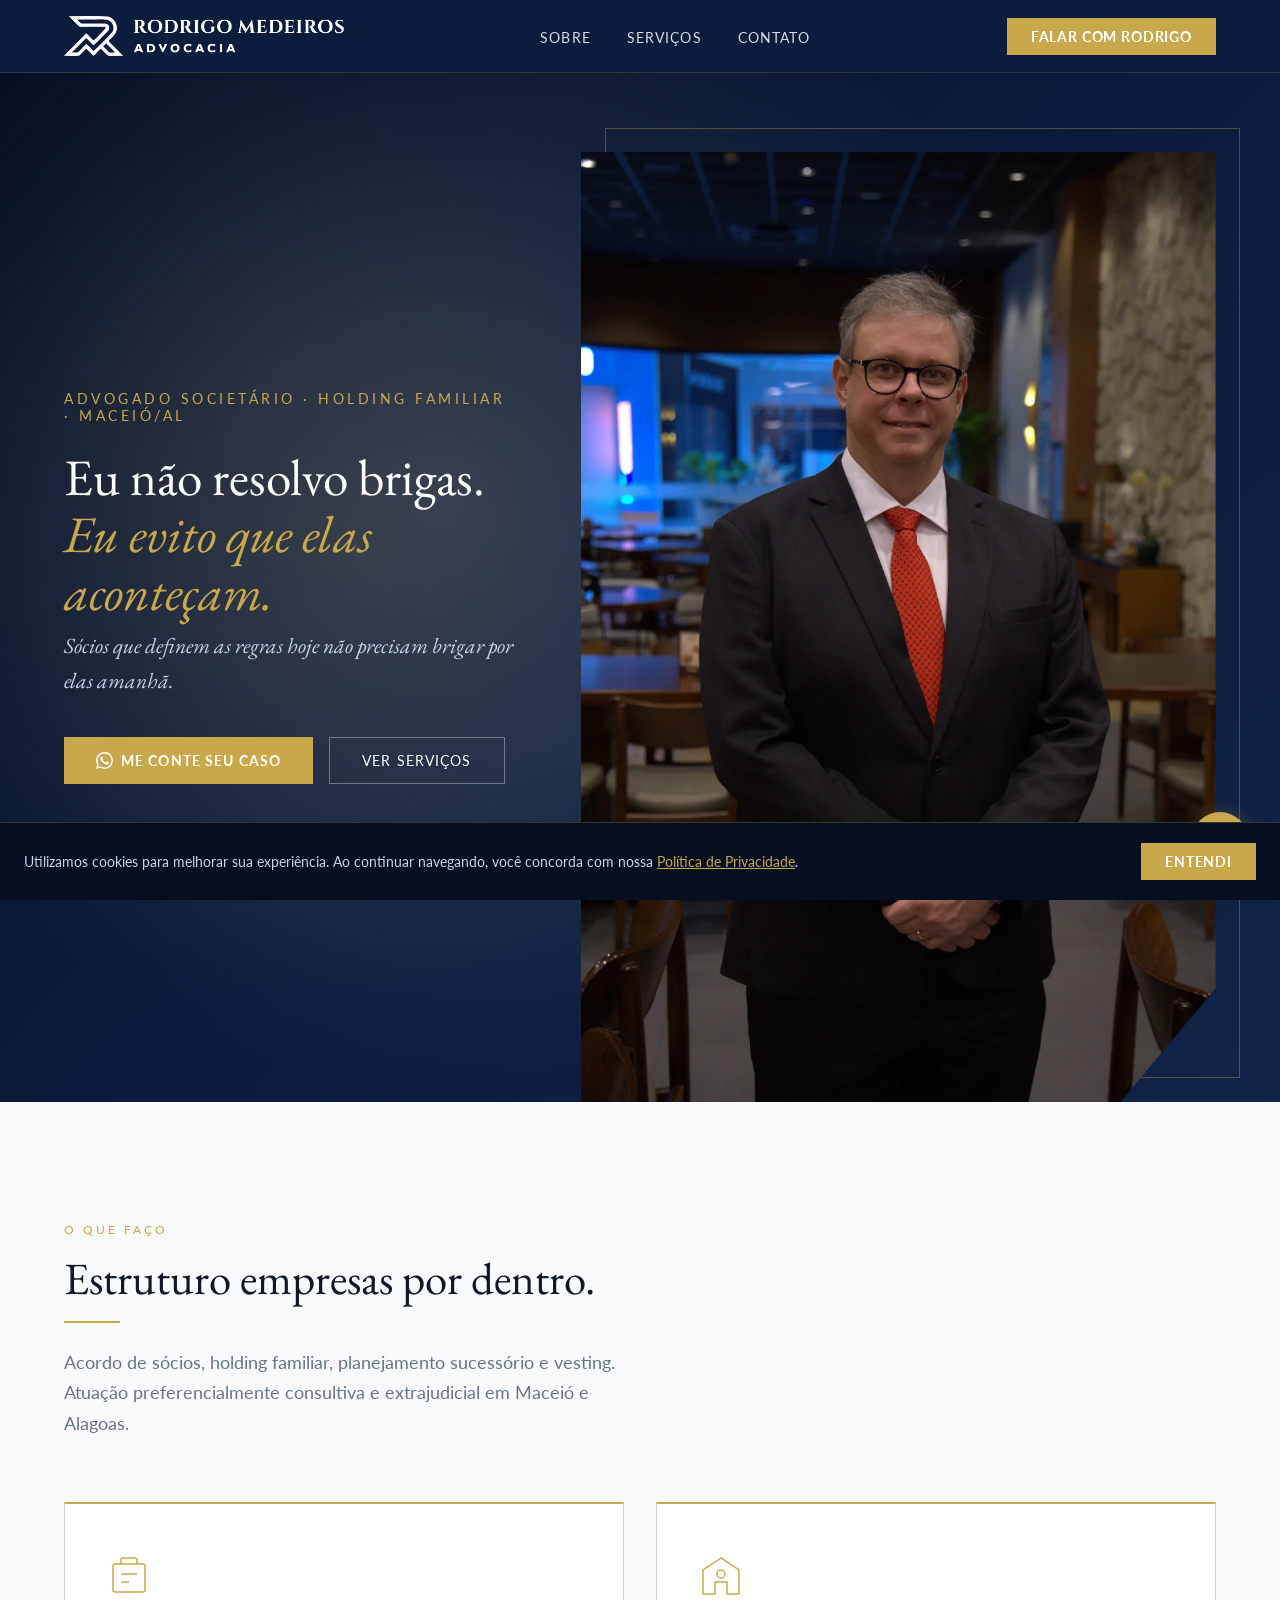
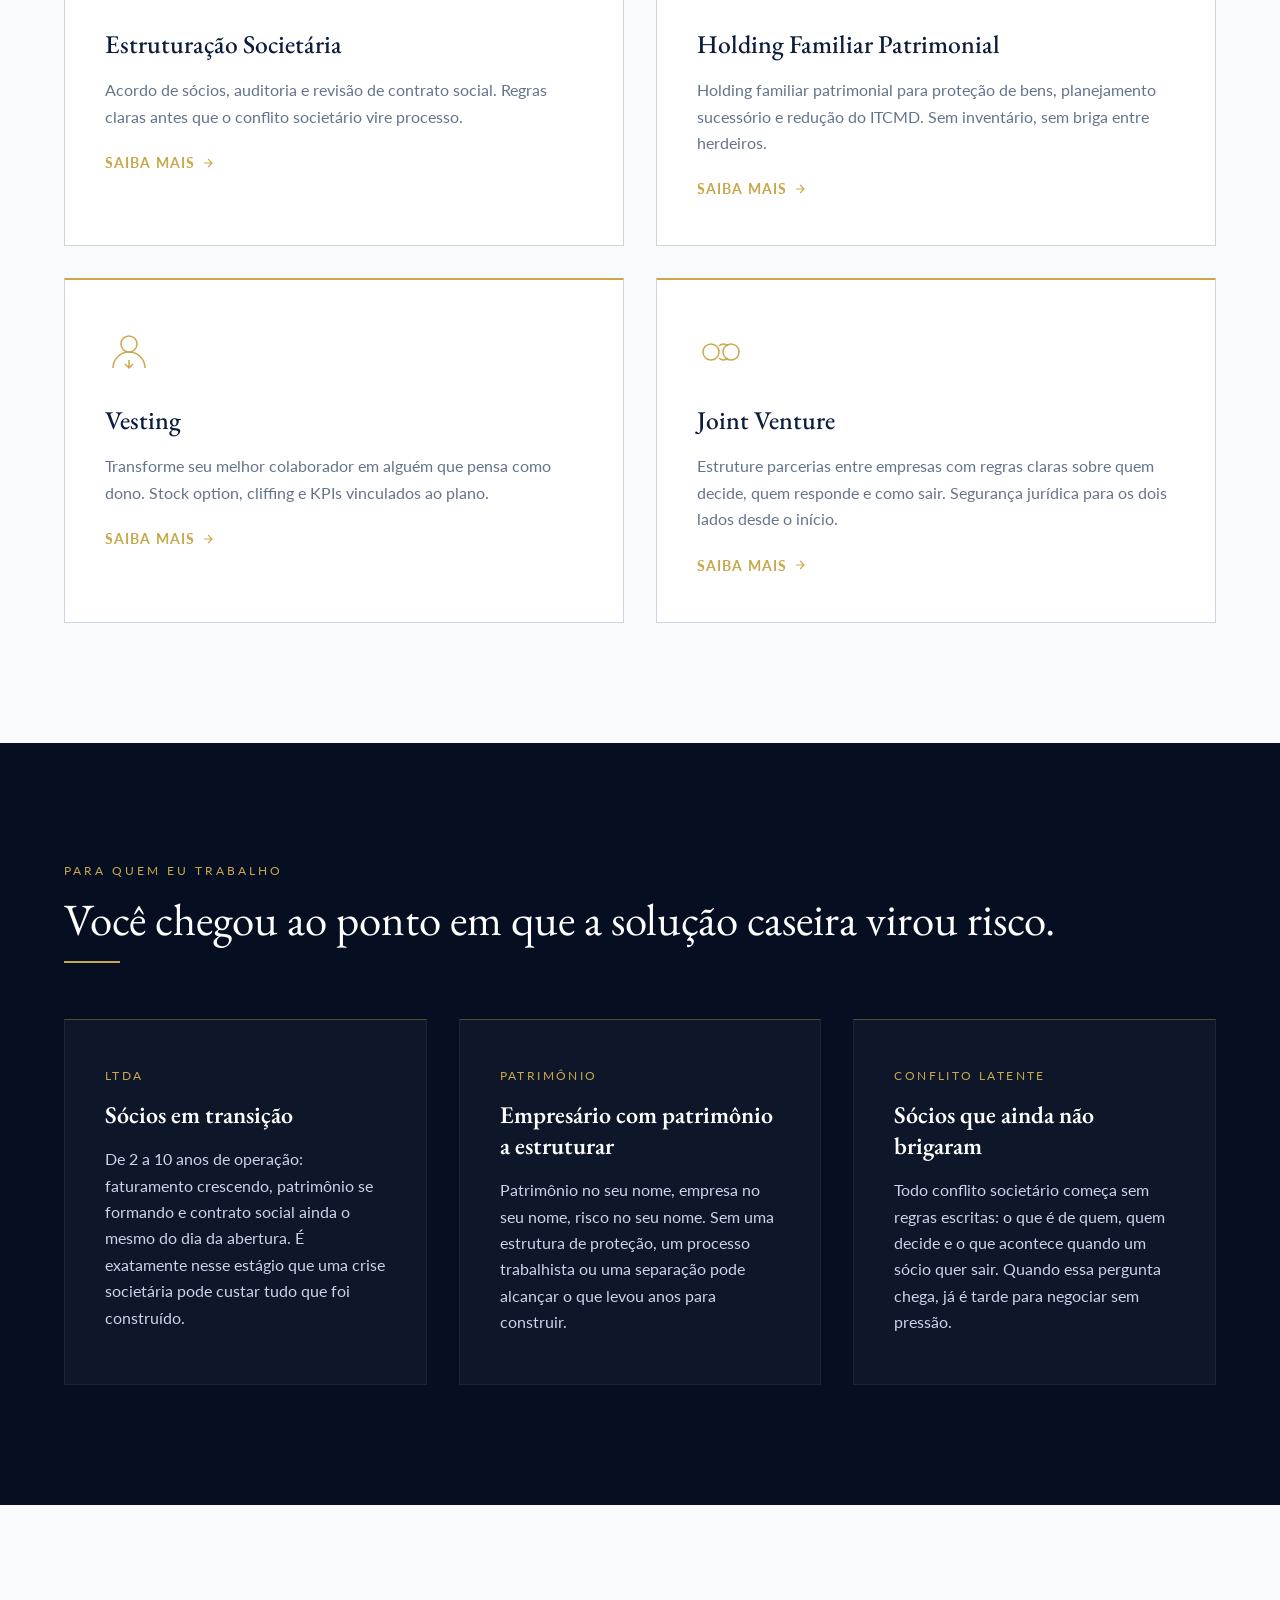
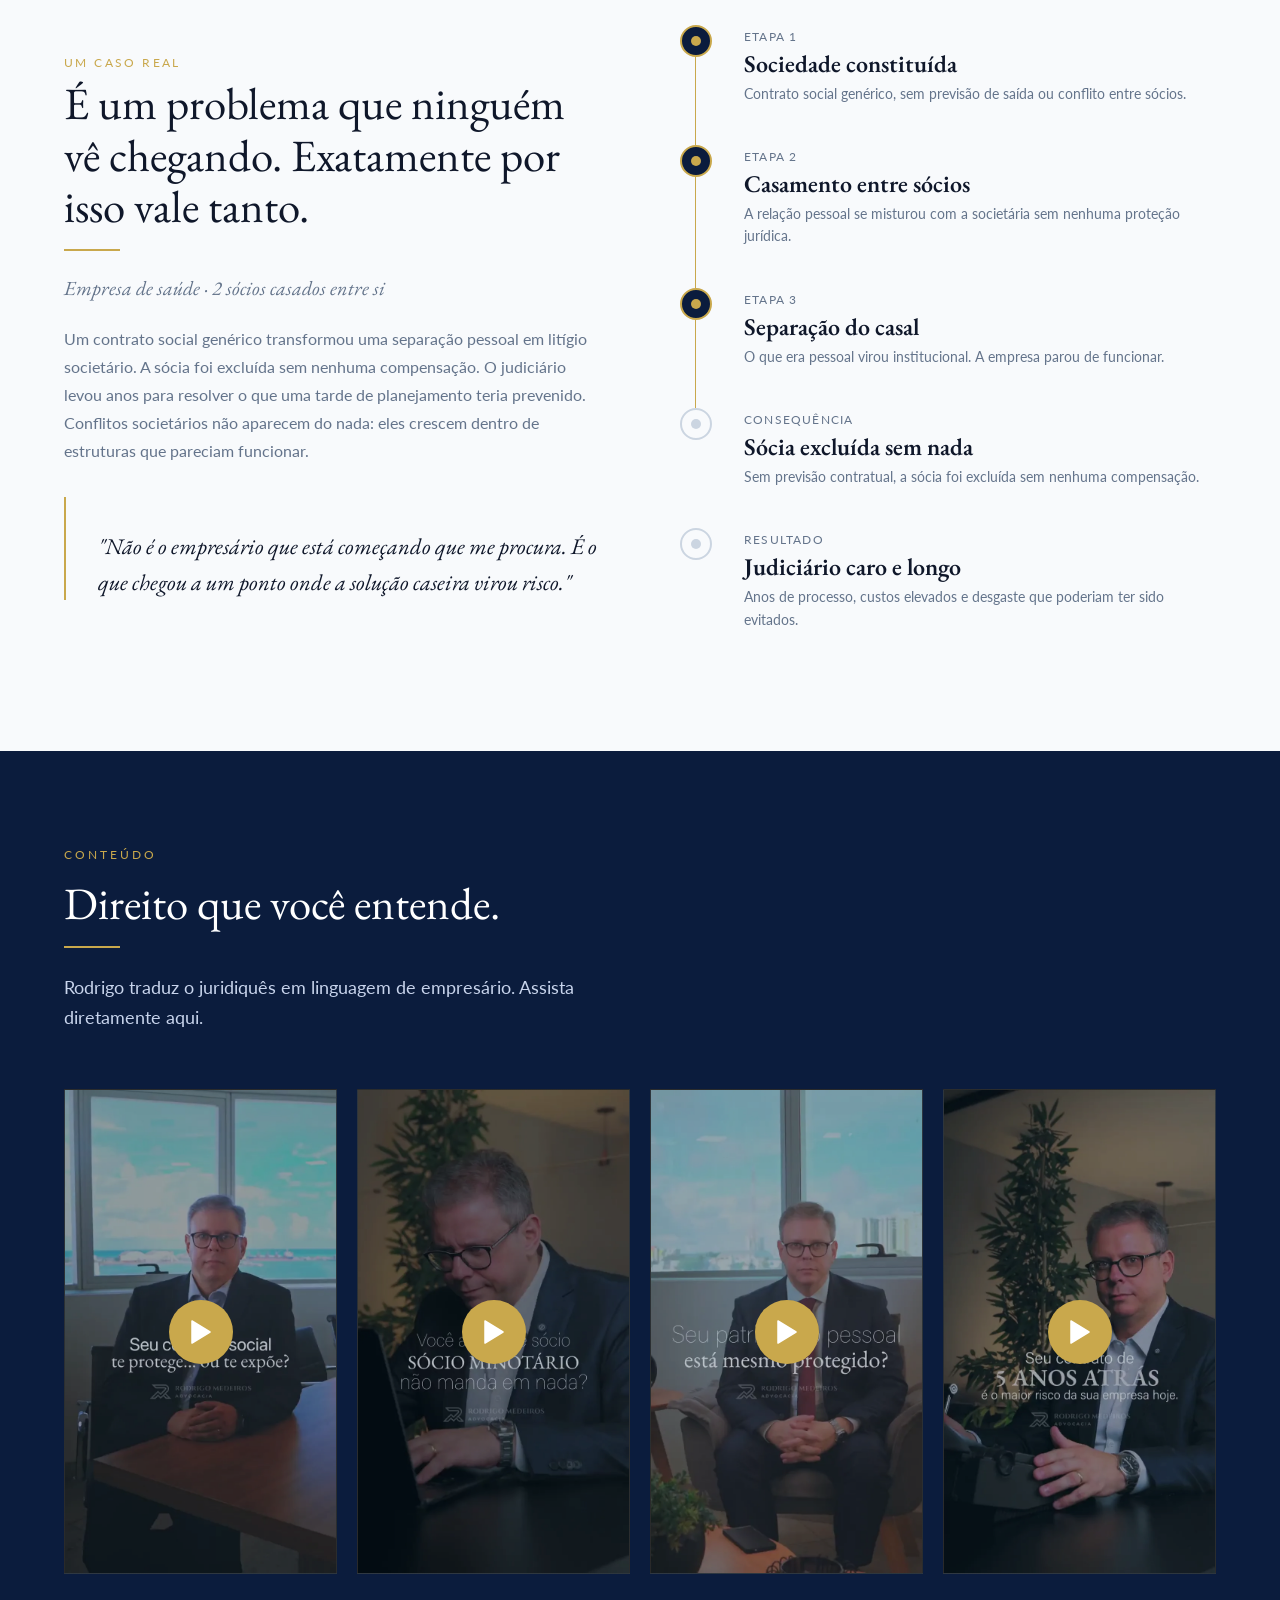
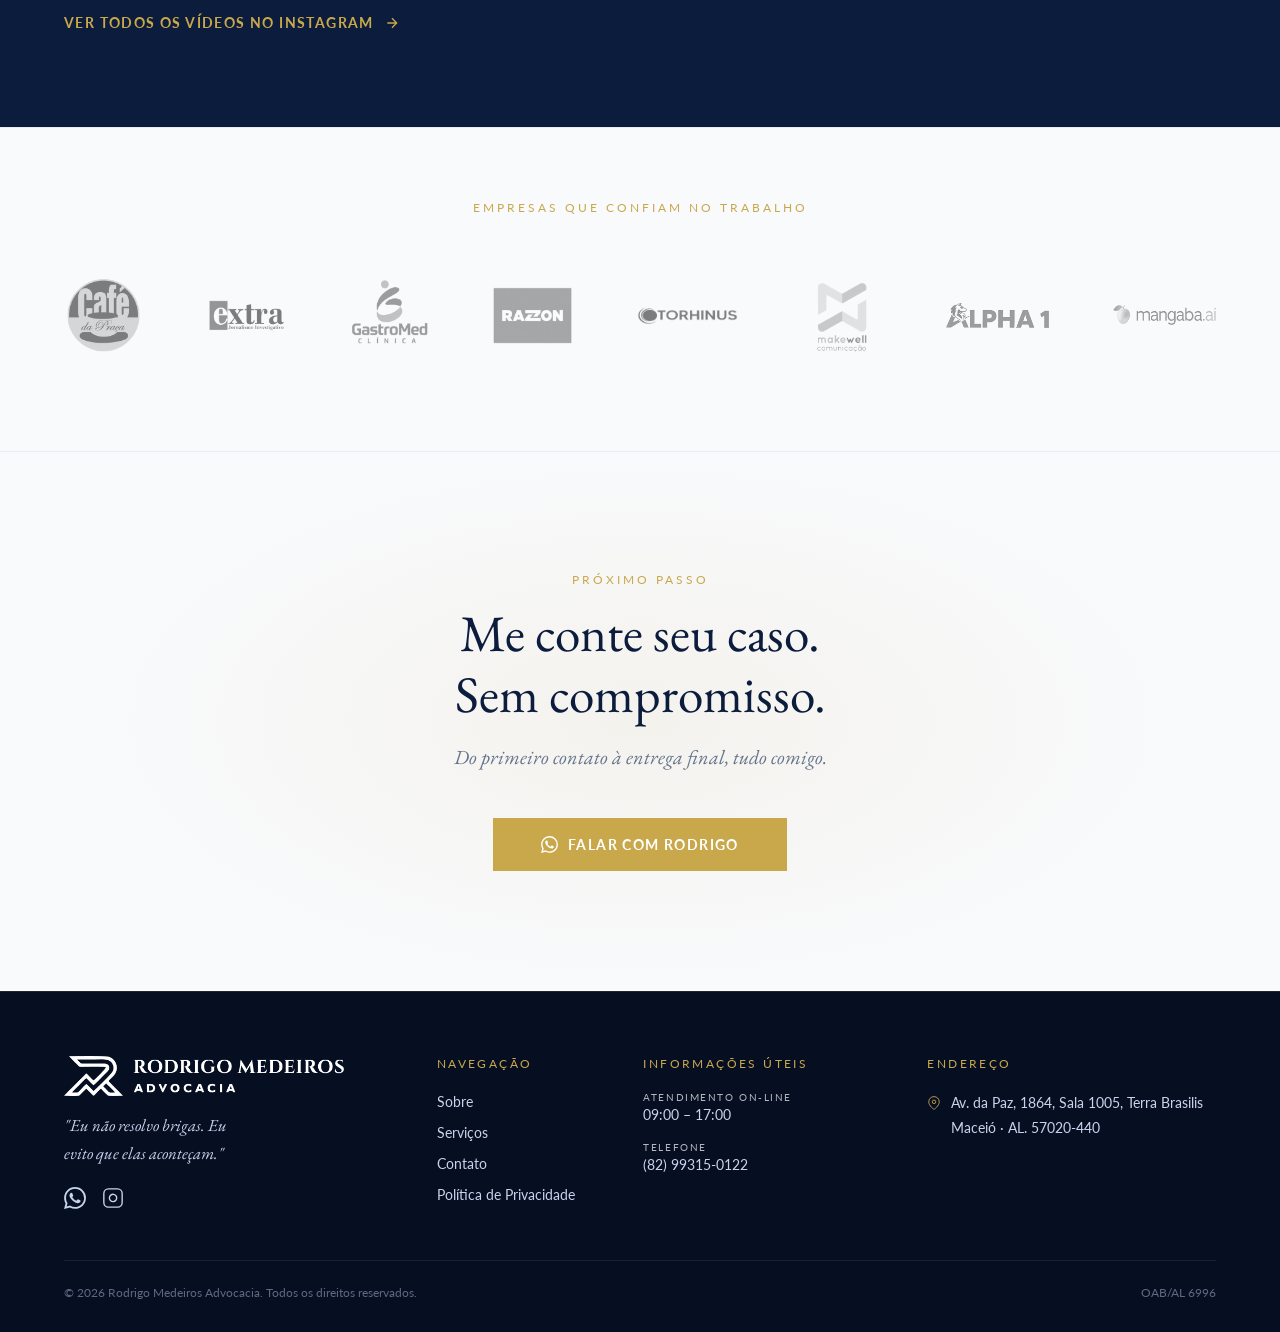
==== commit 92e11843: "Aumenta logos Otorhinus, Alpha1 e Mangaba para melhor equilíbrio visual" ====
--- a/index.html
+++ b/index.html
@@ -473,10 +473,10 @@
         <a href="https://www.instagram.com/extraalagoas/" target="_blank" rel="noopener noreferrer" aria-label="Instagram Extra Alagoas"><img src="assets/imagens/cliente-extra-jornalismo-logo.webp" alt="Extra Jornalismo — cliente Rodrigo Medeiros Advocacia" width="140" height="60" loading="lazy"></a>
         <a href="https://www.instagram.com/gastromed.maceio/" target="_blank" rel="noopener noreferrer" aria-label="Instagram GastroMed Maceió"><img src="assets/imagens/cliente-gastro-med-clinica-logo.webp" alt="GastroMed Clínica — cliente Rodrigo Medeiros Advocacia" width="140" height="60" loading="lazy"></a>
         <a href="https://www.instagram.com/razzon_estruturas/" target="_blank" rel="noopener noreferrer" aria-label="Instagram Razzon Estruturas"><img src="assets/imagens/cliente-razzon-logo.webp" alt="Razzon — cliente Rodrigo Medeiros Advocacia" width="140" height="60" loading="lazy"></a>
-        <a href="https://www.instagram.com/otorhinusal/" target="_blank" rel="noopener noreferrer" aria-label="Instagram Otorhinus"><img src="assets/imagens/cliente-torhinus-logo.webp" alt="Otorhinus — cliente Rodrigo Medeiros Advocacia" width="140" height="60" loading="lazy"></a>
+        <a href="https://www.instagram.com/otorhinusal/" target="_blank" rel="noopener noreferrer" aria-label="Instagram Otorhinus"><img src="assets/imagens/cliente-torhinus-logo.webp" alt="Otorhinus — cliente Rodrigo Medeiros Advocacia" width="140" height="60" loading="lazy" class="logo--xl"></a>
         <a href="https://www.instagram.com/makewellcomunicacao/" target="_blank" rel="noopener noreferrer" aria-label="Instagram Makewell Comunicação"><img src="assets/imagens/cliente-makewell-logo.webp" alt="Makewell — cliente Rodrigo Medeiros Advocacia" width="140" height="60" loading="lazy"></a>
-        <a href="https://www.instagram.com/alpha1consultoria_/" target="_blank" rel="noopener noreferrer" aria-label="Instagram Alpha1"><img src="assets/imagens/logo-alpha1.png" alt="Alpha1 — cliente Rodrigo Medeiros Advocacia" width="140" height="60" loading="lazy"></a>
-        <a href="https://www.instagram.com/mangaba_ai/" target="_blank" rel="noopener noreferrer" aria-label="Instagram Mangaba"><img src="assets/imagens/logo-mangaba.ai.png" alt="Mangaba — cliente Rodrigo Medeiros Advocacia" width="140" height="60" loading="lazy"></a>
+        <a href="https://www.instagram.com/alpha1consultoria_/" target="_blank" rel="noopener noreferrer" aria-label="Instagram Alpha1"><img src="assets/imagens/logo-alpha1.png" alt="Alpha1 — cliente Rodrigo Medeiros Advocacia" width="140" height="60" loading="lazy" class="logo--xl"></a>
+        <a href="https://www.instagram.com/mangaba_ai/" target="_blank" rel="noopener noreferrer" aria-label="Instagram Mangaba"><img src="assets/imagens/logo-mangaba.ai.png" alt="Mangaba — cliente Rodrigo Medeiros Advocacia" width="140" height="60" loading="lazy" class="logo--xl"></a>
       </div>
     </div>
   </section>
--- a/css/style.css
+++ b/css/style.css
@@ -538,6 +538,7 @@
 }
 .clients__grid a:hover img { filter: none; opacity: 1; }
 .clients__grid img.logo--lg { width: 300px; height: 140px; }
+.clients__grid img.logo--xl { width: 260px; height: 120px; }
 
 /* =====================================================
    VÍDEOS INSTAGRAM
@@ -1141,7 +1142,14 @@
   .footer__inner { grid-template-columns: 1fr; gap: 32px; }
   .footer__bottom { flex-direction: column; gap: 8px; text-align: center; }
 
-  .clients__grid { gap: 40px; justify-content: flex-start; }
+  .clients__grid {
+    display: grid;
+    grid-template-columns: repeat(2, 1fr);
+    gap: 40px 32px;
+    justify-items: center;
+    overflow-x: visible;
+  }
+  .clients__grid img { width: 160px; height: 70px; }
   .whatsapp-float { bottom: 20px; right: 20px; }
 
   /* Animações horizontais viram verticais (evita overflow-x) */
@@ -1168,7 +1176,7 @@
   .clients { padding: 40px 0; }
   .btn-primary, .btn-outline, .btn-dark { padding: 12px 20px; font-size: var(--s2); }
   .footer__address { font-size: var(--s2); }
-  .clients__grid img { width: 120px; height: 56px; }
+  .clients__grid img { width: 140px; height: 64px; }
 }
 
 /* ── Reduced motion ── */
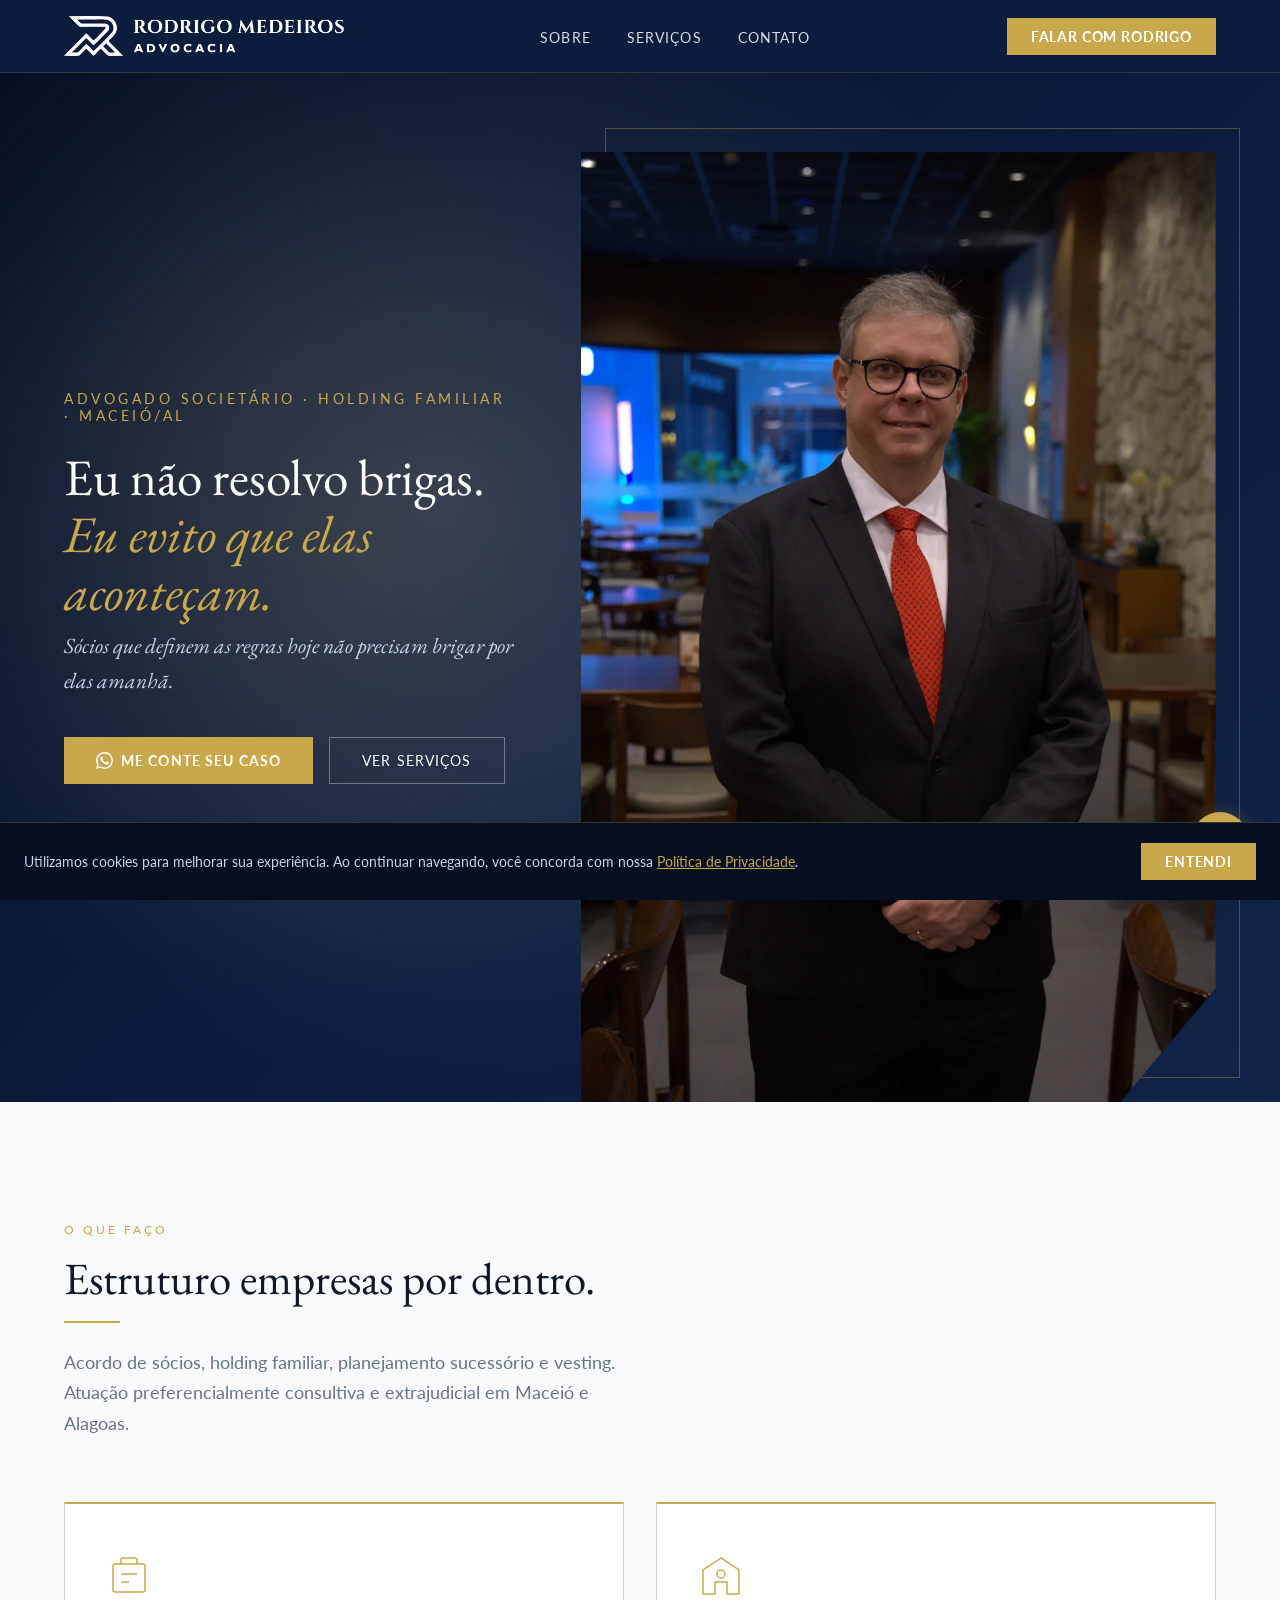
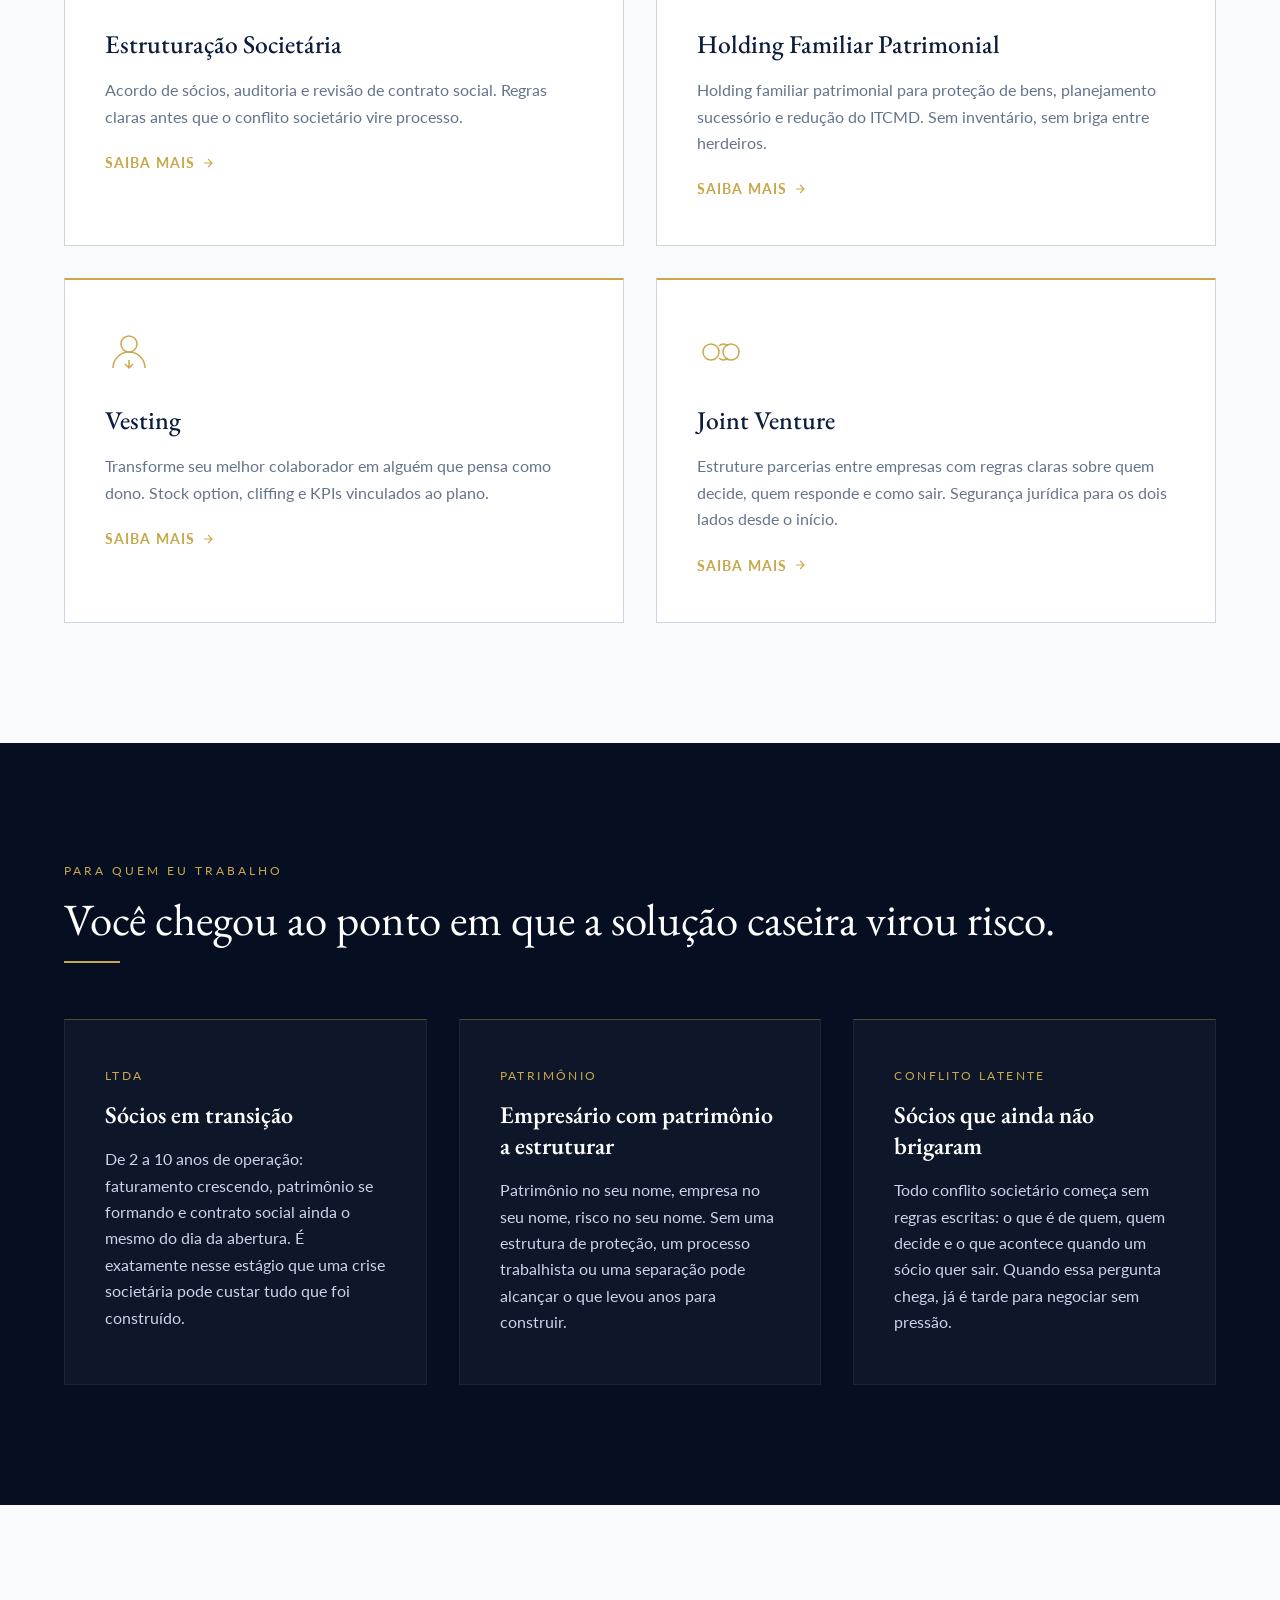
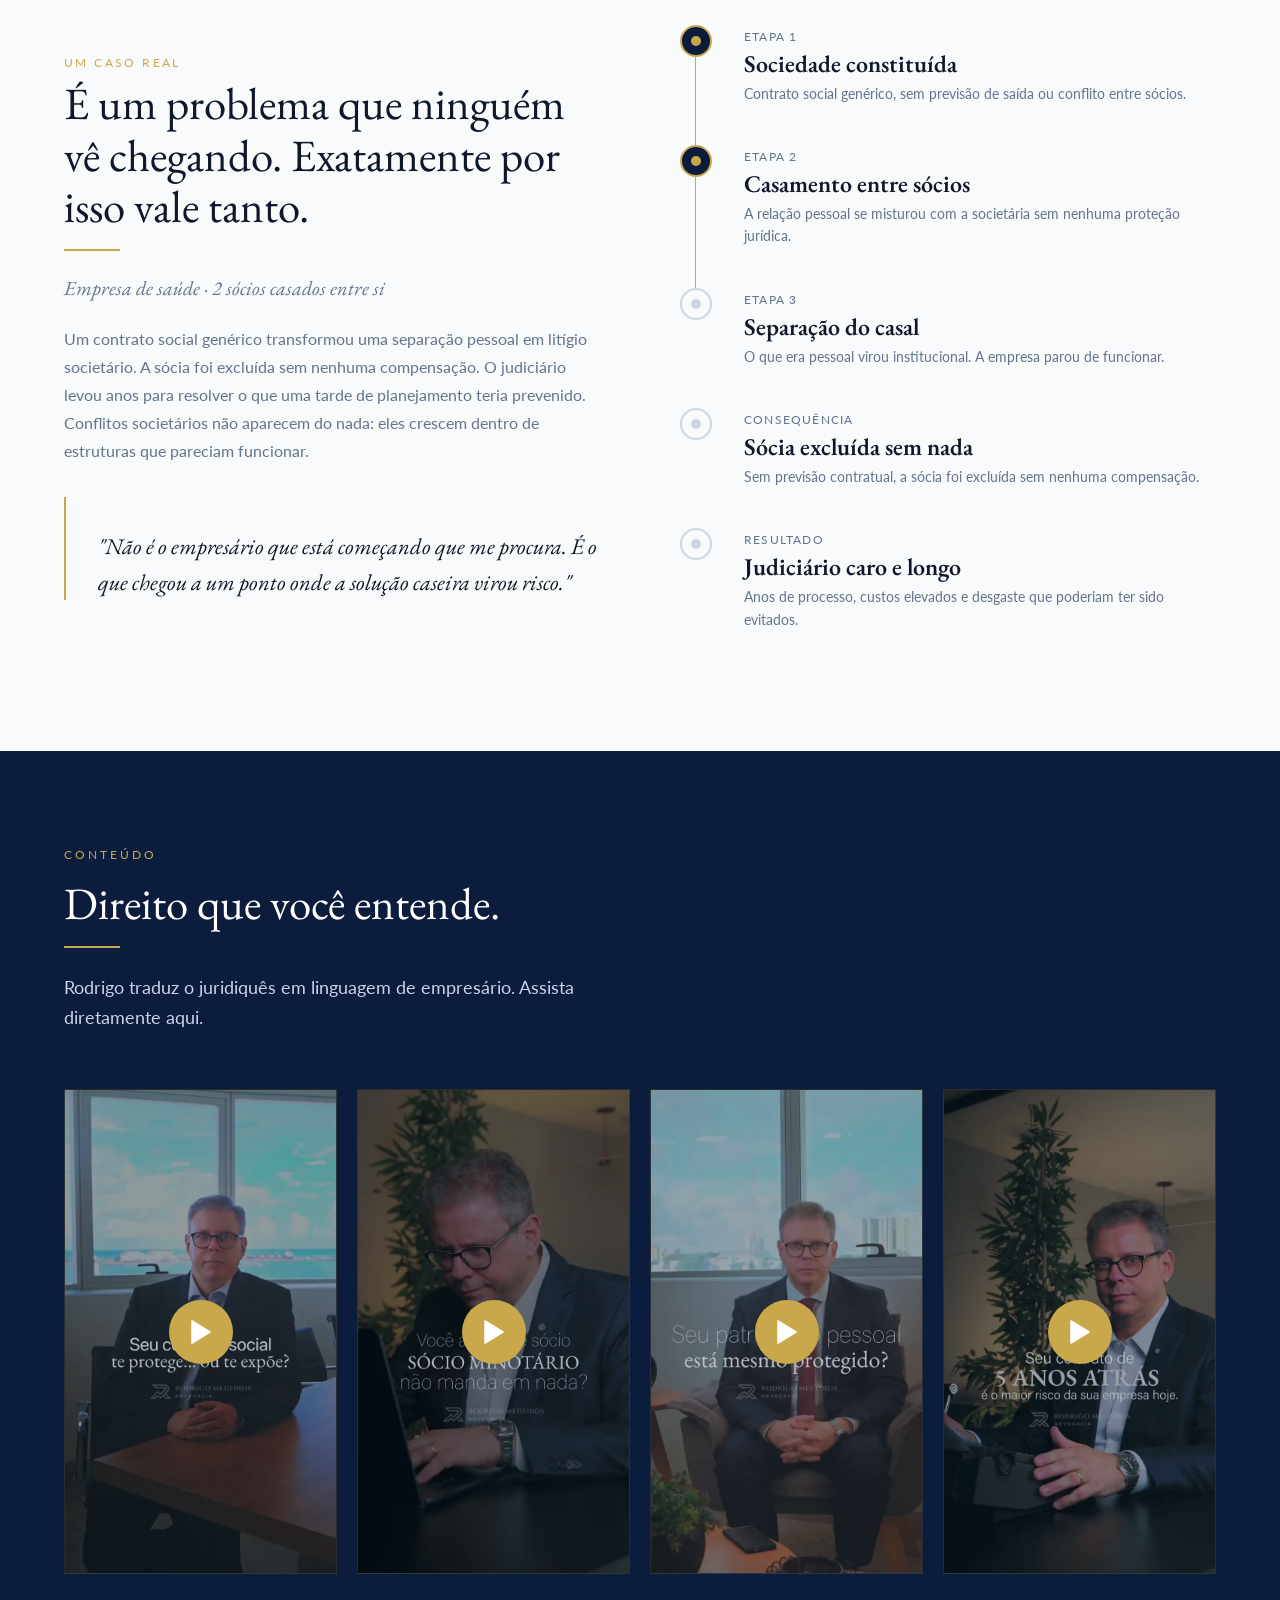
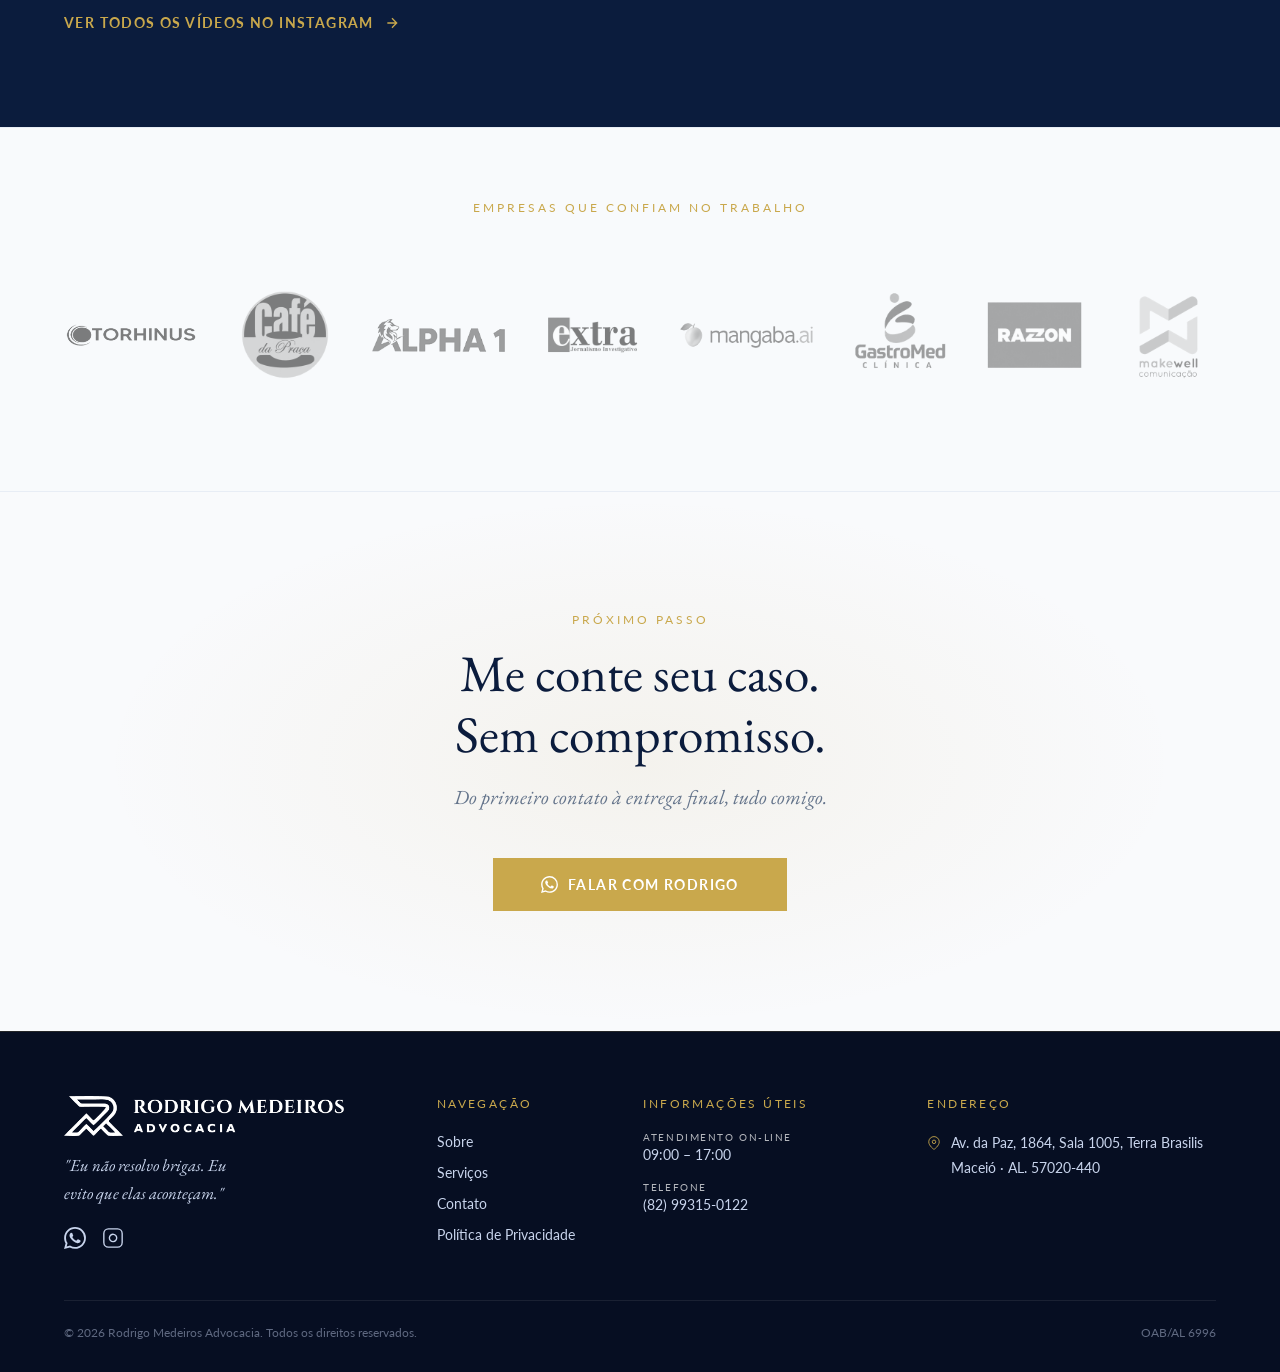
==== commit a62a1d71: "Embaralha logos de clientes intercalando tamanhos grande/pequeno para melhor ritmo visual" ====
--- a/index.html
+++ b/index.html
@@ -469,14 +469,14 @@
     <div class="container">
       <p class="clients__label">Empresas que confiam no trabalho</p>
       <div class="clients__grid fade-in">
+        <a href="https://www.instagram.com/otorhinusal/" target="_blank" rel="noopener noreferrer" aria-label="Instagram Otorhinus"><img src="assets/imagens/cliente-torhinus-logo.webp" alt="Otorhinus — cliente Rodrigo Medeiros Advocacia" width="140" height="60" loading="lazy" class="logo--xl"></a>
         <a href="https://www.instagram.com/cafedapracamaceio/" target="_blank" rel="noopener noreferrer" aria-label="Instagram Café da Praça"><img src="assets/imagens/cliente-cafe-da-praca-logo.webp" alt="Café da Praça — cliente Rodrigo Medeiros Advocacia" width="140" height="60" loading="lazy"></a>
+        <a href="https://www.instagram.com/alpha1consultoria_/" target="_blank" rel="noopener noreferrer" aria-label="Instagram Alpha1"><img src="assets/imagens/logo-alpha1.png" alt="Alpha1 — cliente Rodrigo Medeiros Advocacia" width="140" height="60" loading="lazy" class="logo--xl"></a>
         <a href="https://www.instagram.com/extraalagoas/" target="_blank" rel="noopener noreferrer" aria-label="Instagram Extra Alagoas"><img src="assets/imagens/cliente-extra-jornalismo-logo.webp" alt="Extra Jornalismo — cliente Rodrigo Medeiros Advocacia" width="140" height="60" loading="lazy"></a>
+        <a href="https://www.instagram.com/mangaba_ai/" target="_blank" rel="noopener noreferrer" aria-label="Instagram Mangaba"><img src="assets/imagens/logo-mangaba.ai.png" alt="Mangaba — cliente Rodrigo Medeiros Advocacia" width="140" height="60" loading="lazy" class="logo--xl"></a>
         <a href="https://www.instagram.com/gastromed.maceio/" target="_blank" rel="noopener noreferrer" aria-label="Instagram GastroMed Maceió"><img src="assets/imagens/cliente-gastro-med-clinica-logo.webp" alt="GastroMed Clínica — cliente Rodrigo Medeiros Advocacia" width="140" height="60" loading="lazy"></a>
         <a href="https://www.instagram.com/razzon_estruturas/" target="_blank" rel="noopener noreferrer" aria-label="Instagram Razzon Estruturas"><img src="assets/imagens/cliente-razzon-logo.webp" alt="Razzon — cliente Rodrigo Medeiros Advocacia" width="140" height="60" loading="lazy"></a>
-        <a href="https://www.instagram.com/otorhinusal/" target="_blank" rel="noopener noreferrer" aria-label="Instagram Otorhinus"><img src="assets/imagens/cliente-torhinus-logo.webp" alt="Otorhinus — cliente Rodrigo Medeiros Advocacia" width="140" height="60" loading="lazy" class="logo--xl"></a>
         <a href="https://www.instagram.com/makewellcomunicacao/" target="_blank" rel="noopener noreferrer" aria-label="Instagram Makewell Comunicação"><img src="assets/imagens/cliente-makewell-logo.webp" alt="Makewell — cliente Rodrigo Medeiros Advocacia" width="140" height="60" loading="lazy"></a>
-        <a href="https://www.instagram.com/alpha1consultoria_/" target="_blank" rel="noopener noreferrer" aria-label="Instagram Alpha1"><img src="assets/imagens/logo-alpha1.png" alt="Alpha1 — cliente Rodrigo Medeiros Advocacia" width="140" height="60" loading="lazy" class="logo--xl"></a>
-        <a href="https://www.instagram.com/mangaba_ai/" target="_blank" rel="noopener noreferrer" aria-label="Instagram Mangaba"><img src="assets/imagens/logo-mangaba.ai.png" alt="Mangaba — cliente Rodrigo Medeiros Advocacia" width="140" height="60" loading="lazy" class="logo--xl"></a>
       </div>
     </div>
   </section>
--- a/css/style.css
+++ b/css/style.css
@@ -520,7 +520,7 @@
 .clients__grid {
   display: flex;
   align-items: center; justify-content: center;
-  gap: 64px; flex-wrap: nowrap;
+  gap: 40px; flex-wrap: nowrap;
   overflow-x: auto;
   -webkit-overflow-scrolling: touch;
   scrollbar-width: none;
@@ -530,7 +530,7 @@
 
 .clients__grid a { display: contents; }
 .clients__grid img {
-  width: 200px; height: 100px;
+  width: 240px; height: 120px;
   object-fit: contain;
   filter: grayscale(1);
   opacity: 0.5;
@@ -538,7 +538,7 @@
 }
 .clients__grid a:hover img { filter: none; opacity: 1; }
 .clients__grid img.logo--lg { width: 300px; height: 140px; }
-.clients__grid img.logo--xl { width: 260px; height: 120px; }
+.clients__grid img.logo--xl { width: 340px; height: 160px; }
 
 /* =====================================================
    VÍDEOS INSTAGRAM
@@ -1150,6 +1150,8 @@
     overflow-x: visible;
   }
   .clients__grid img { width: 160px; height: 70px; }
+  .clients__grid img.logo--xl { width: 160px; height: 70px; }
+  .clients__grid img.logo--xl[alt*="Otorhinus"] { width: 200px; height: 90px; }
   .whatsapp-float { bottom: 20px; right: 20px; }
 
   /* Animações horizontais viram verticais (evita overflow-x) */
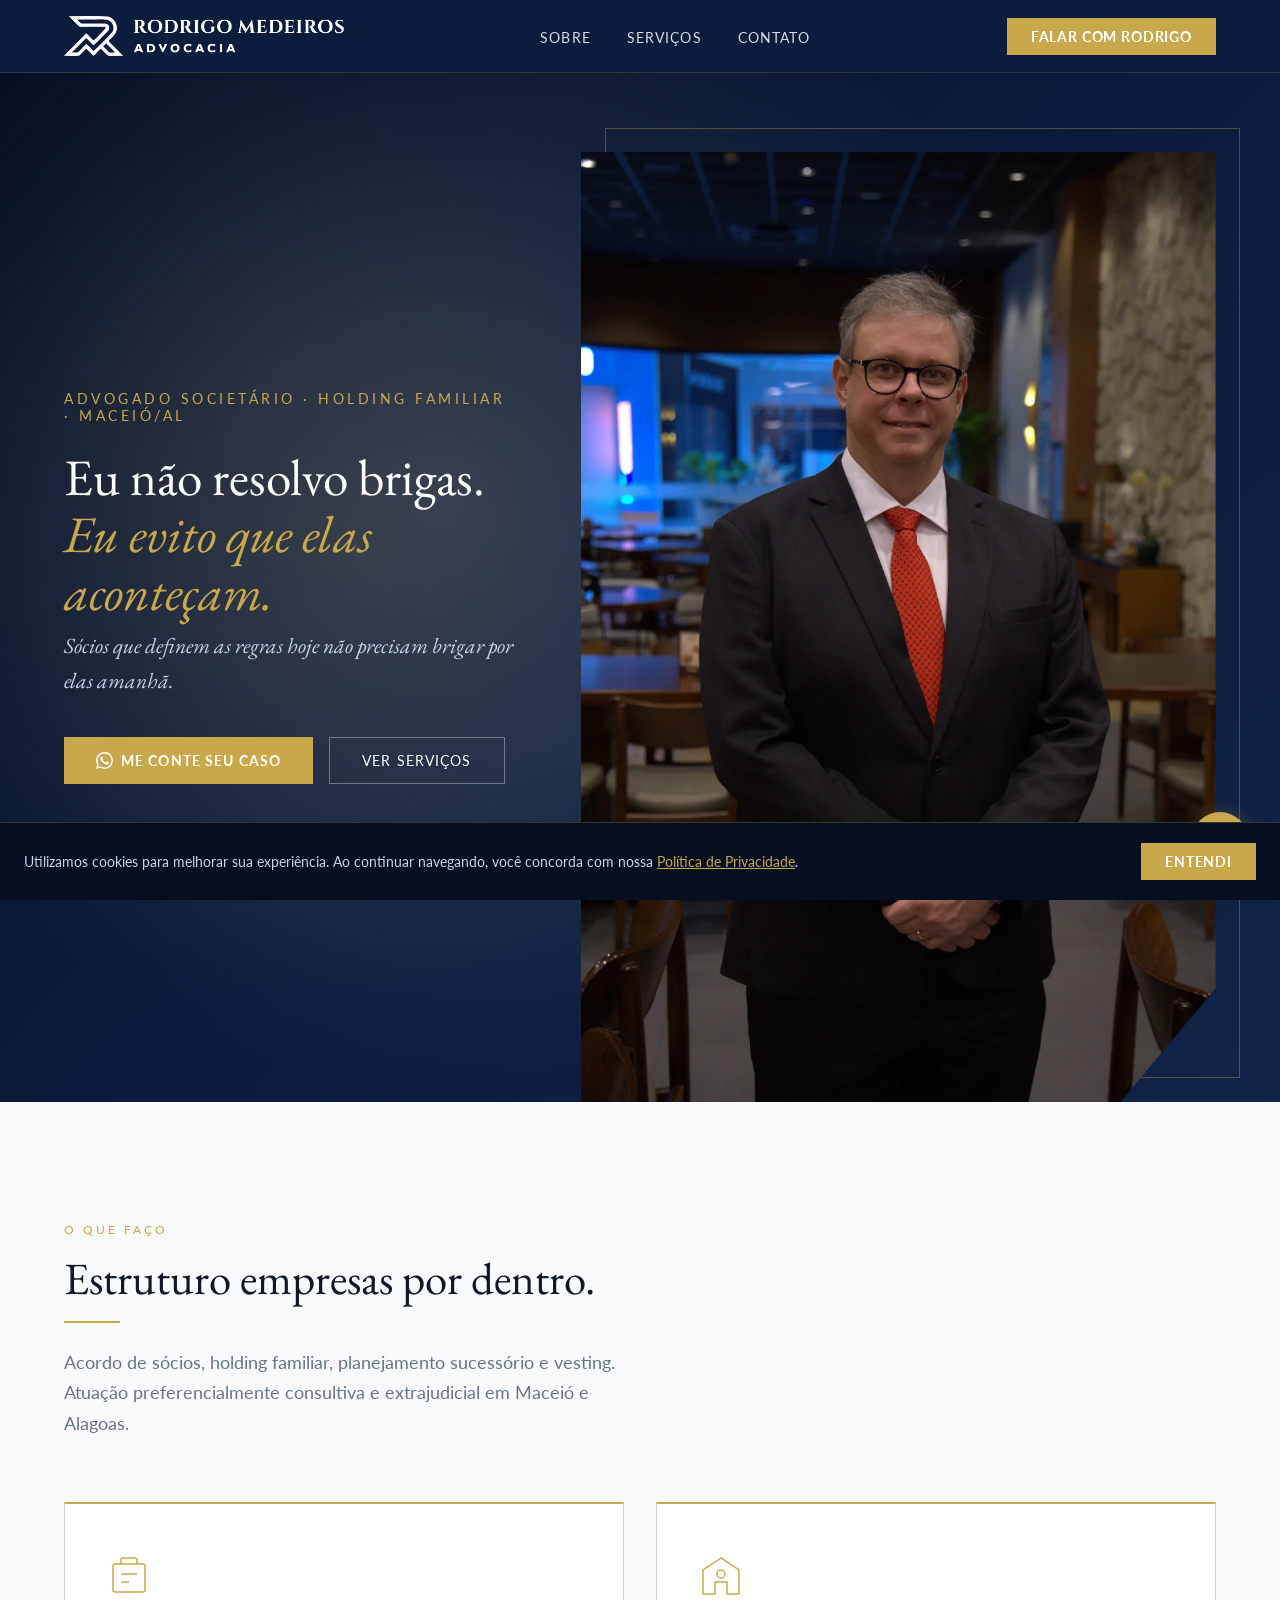
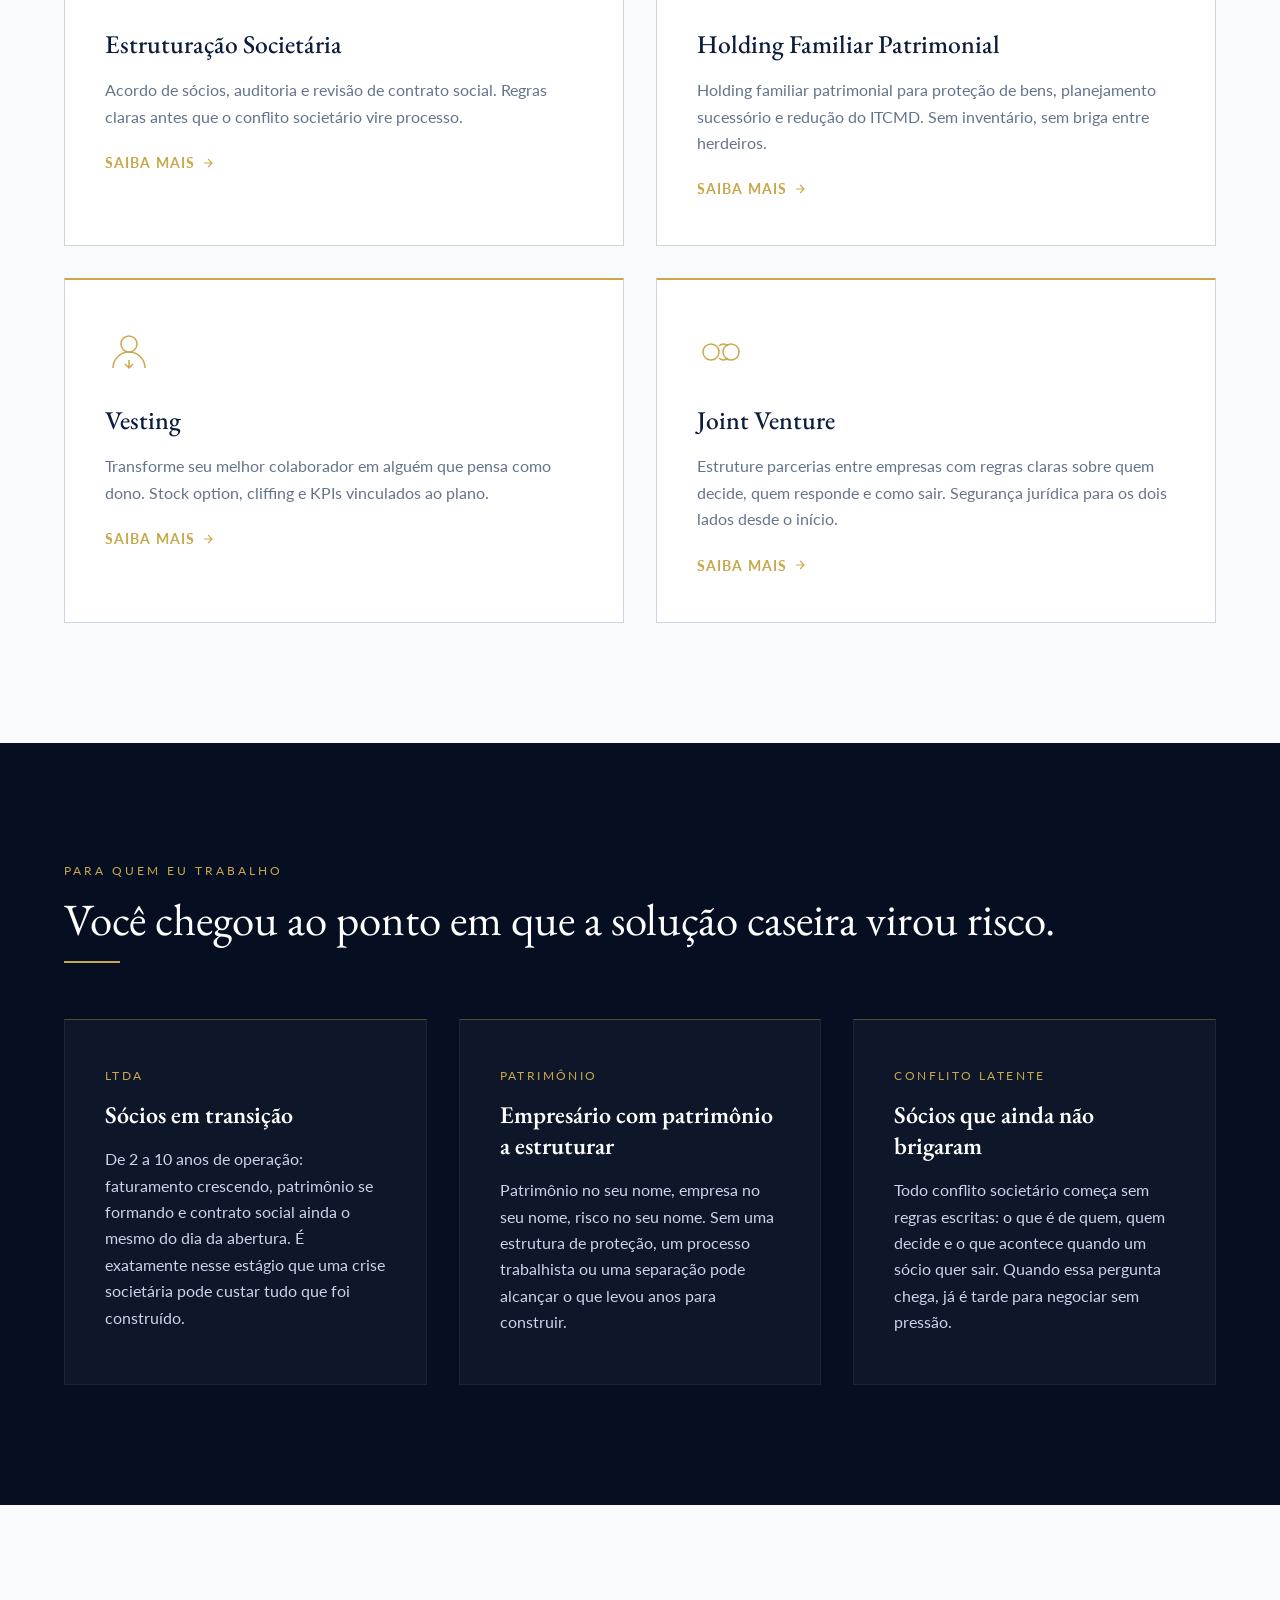
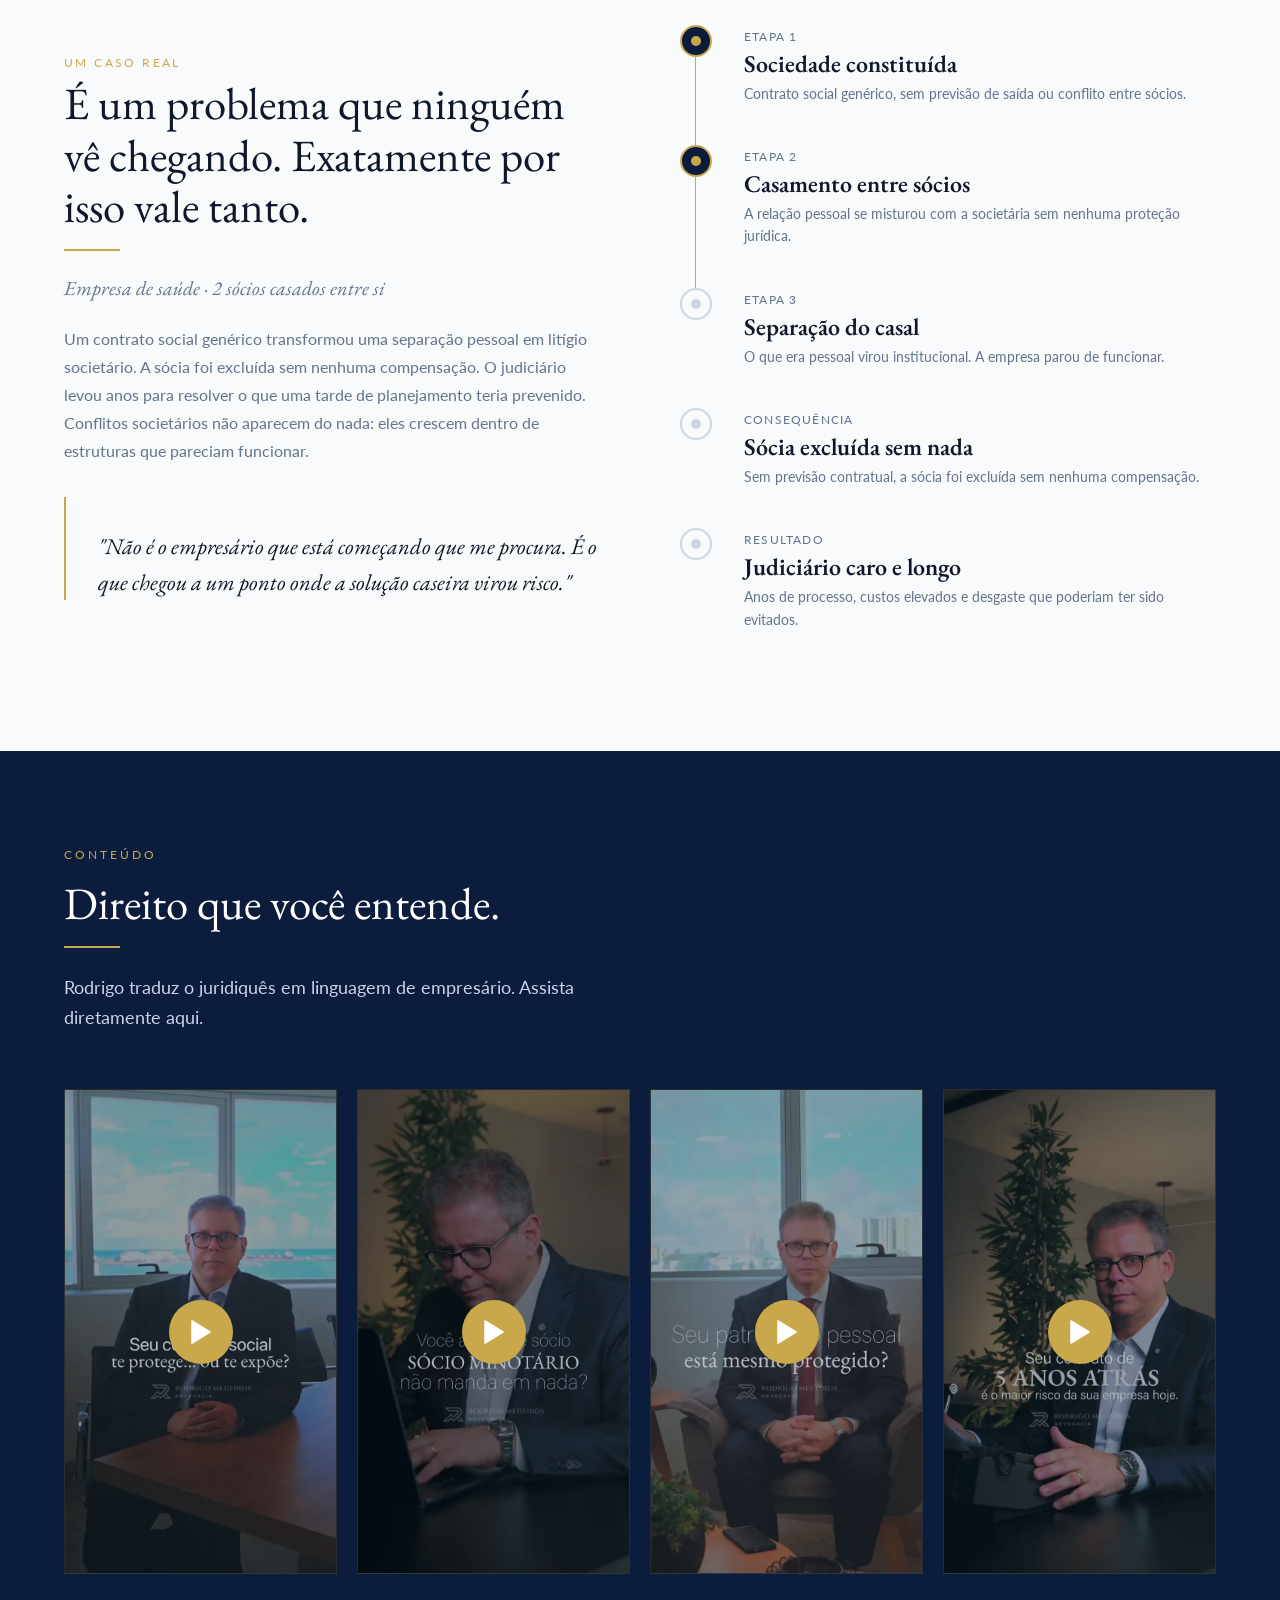
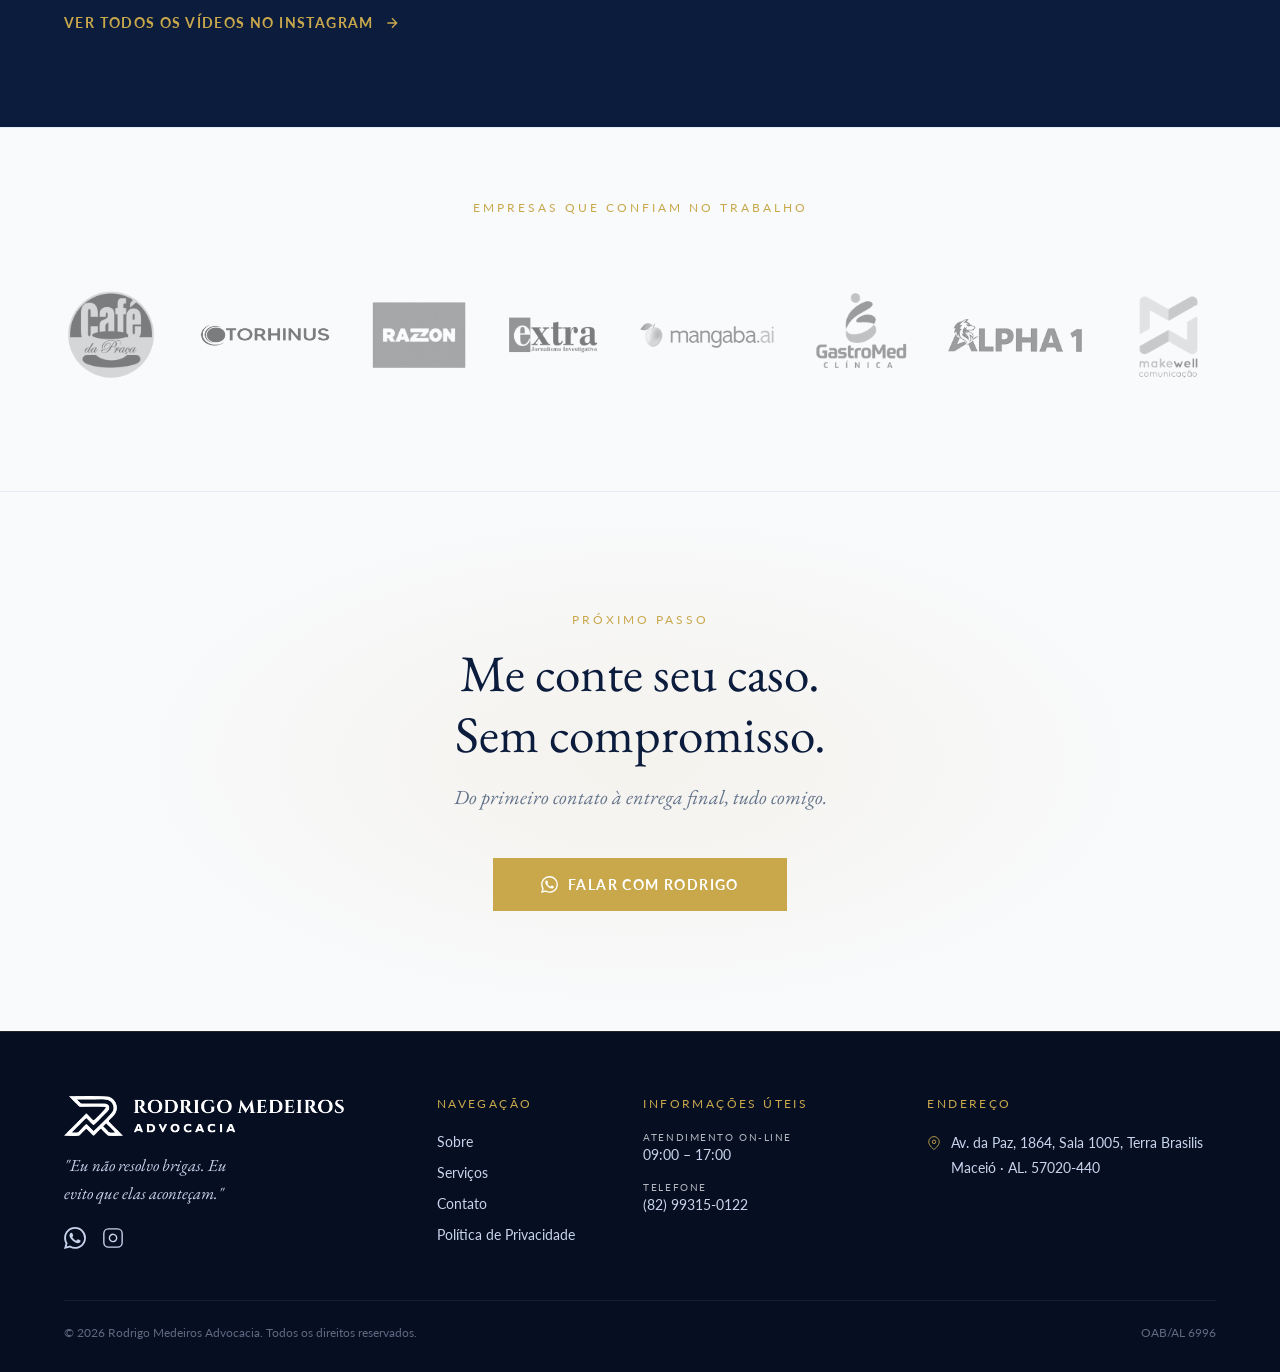
==== commit 9113e722: "Troca posição: Otorhinus↔Café e Razzon↔Alpha1 na seção de clientes" ====
--- a/index.html
+++ b/index.html
@@ -469,13 +469,13 @@
     <div class="container">
       <p class="clients__label">Empresas que confiam no trabalho</p>
       <div class="clients__grid fade-in">
+        <a href="https://www.instagram.com/cafedapracamaceio/" target="_blank" rel="noopener noreferrer" aria-label="Instagram Café da Praça"><img src="assets/imagens/cliente-cafe-da-praca-logo.webp" alt="Café da Praça — cliente Rodrigo Medeiros Advocacia" width="140" height="60" loading="lazy"></a>
         <a href="https://www.instagram.com/otorhinusal/" target="_blank" rel="noopener noreferrer" aria-label="Instagram Otorhinus"><img src="assets/imagens/cliente-torhinus-logo.webp" alt="Otorhinus — cliente Rodrigo Medeiros Advocacia" width="140" height="60" loading="lazy" class="logo--xl"></a>
-        <a href="https://www.instagram.com/cafedapracamaceio/" target="_blank" rel="noopener noreferrer" aria-label="Instagram Café da Praça"><img src="assets/imagens/cliente-cafe-da-praca-logo.webp" alt="Café da Praça — cliente Rodrigo Medeiros Advocacia" width="140" height="60" loading="lazy"></a>
-        <a href="https://www.instagram.com/alpha1consultoria_/" target="_blank" rel="noopener noreferrer" aria-label="Instagram Alpha1"><img src="assets/imagens/logo-alpha1.png" alt="Alpha1 — cliente Rodrigo Medeiros Advocacia" width="140" height="60" loading="lazy" class="logo--xl"></a>
+        <a href="https://www.instagram.com/razzon_estruturas/" target="_blank" rel="noopener noreferrer" aria-label="Instagram Razzon Estruturas"><img src="assets/imagens/cliente-razzon-logo.webp" alt="Razzon — cliente Rodrigo Medeiros Advocacia" width="140" height="60" loading="lazy"></a>
         <a href="https://www.instagram.com/extraalagoas/" target="_blank" rel="noopener noreferrer" aria-label="Instagram Extra Alagoas"><img src="assets/imagens/cliente-extra-jornalismo-logo.webp" alt="Extra Jornalismo — cliente Rodrigo Medeiros Advocacia" width="140" height="60" loading="lazy"></a>
         <a href="https://www.instagram.com/mangaba_ai/" target="_blank" rel="noopener noreferrer" aria-label="Instagram Mangaba"><img src="assets/imagens/logo-mangaba.ai.png" alt="Mangaba — cliente Rodrigo Medeiros Advocacia" width="140" height="60" loading="lazy" class="logo--xl"></a>
         <a href="https://www.instagram.com/gastromed.maceio/" target="_blank" rel="noopener noreferrer" aria-label="Instagram GastroMed Maceió"><img src="assets/imagens/cliente-gastro-med-clinica-logo.webp" alt="GastroMed Clínica — cliente Rodrigo Medeiros Advocacia" width="140" height="60" loading="lazy"></a>
-        <a href="https://www.instagram.com/razzon_estruturas/" target="_blank" rel="noopener noreferrer" aria-label="Instagram Razzon Estruturas"><img src="assets/imagens/cliente-razzon-logo.webp" alt="Razzon — cliente Rodrigo Medeiros Advocacia" width="140" height="60" loading="lazy"></a>
+        <a href="https://www.instagram.com/alpha1consultoria_/" target="_blank" rel="noopener noreferrer" aria-label="Instagram Alpha1"><img src="assets/imagens/logo-alpha1.png" alt="Alpha1 — cliente Rodrigo Medeiros Advocacia" width="140" height="60" loading="lazy" class="logo--xl"></a>
         <a href="https://www.instagram.com/makewellcomunicacao/" target="_blank" rel="noopener noreferrer" aria-label="Instagram Makewell Comunicação"><img src="assets/imagens/cliente-makewell-logo.webp" alt="Makewell — cliente Rodrigo Medeiros Advocacia" width="140" height="60" loading="lazy"></a>
       </div>
     </div>
--- a/css/style.css
+++ b/css/style.css
@@ -1150,7 +1150,7 @@
     overflow-x: visible;
   }
   .clients__grid img { width: 160px; height: 70px; }
-  .clients__grid img.logo--xl { width: 160px; height: 70px; }
+  .clients__grid img.logo--xl { width: 130px; height: 60px; }
   .clients__grid img.logo--xl[alt*="Otorhinus"] { width: 200px; height: 90px; }
   .whatsapp-float { bottom: 20px; right: 20px; }
 
